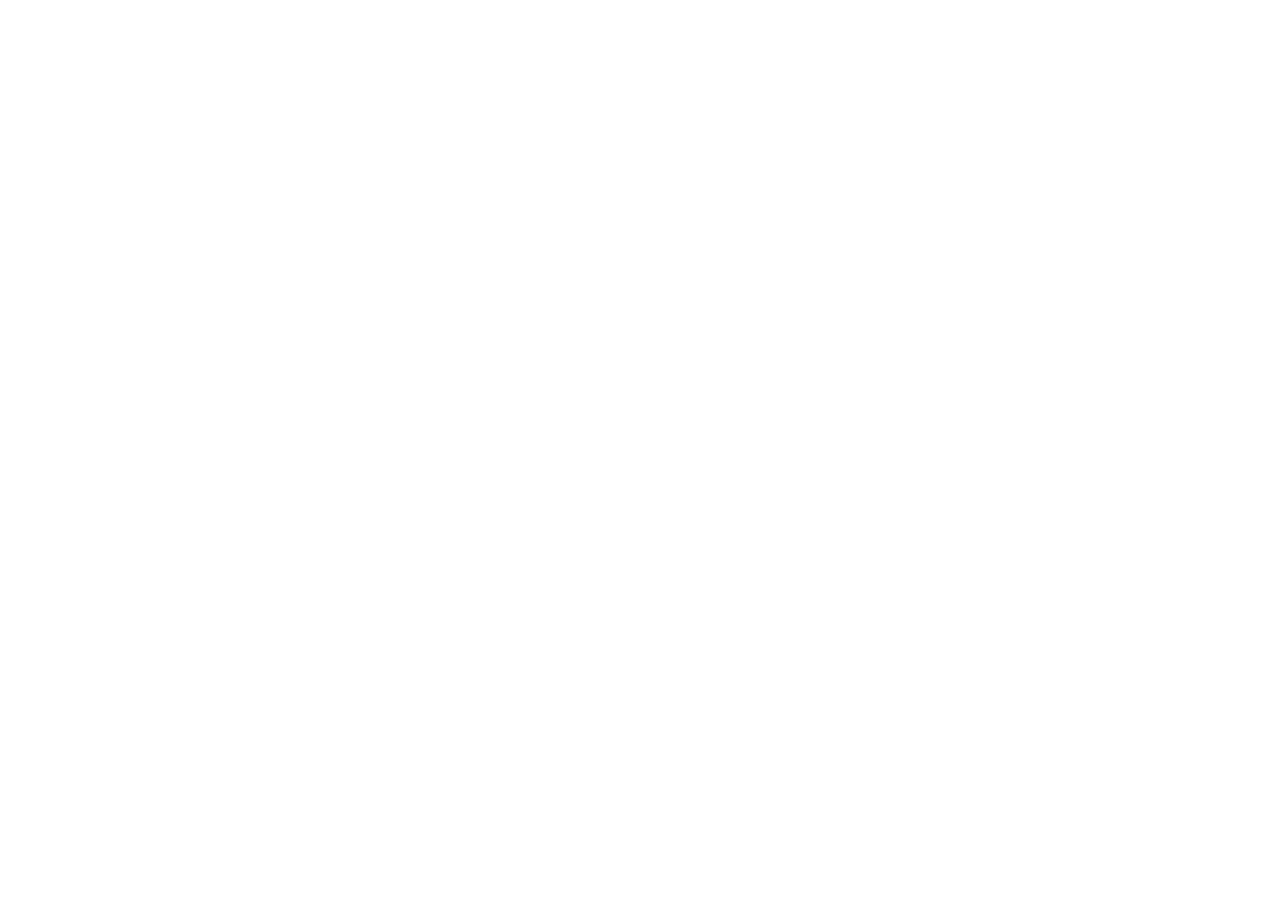
==== index.html @ 01584373 "Add scss modules Add scss modules, with some fonts and initial variables" ====
<!DOCTYPE html>
<html lang="en">
<head>
    <meta charset="UTF-8">
    <meta name="viewport" content="width=device-width, initial-scale=1.0">
    <link href="css/grid.css" rel="stylesheet">
    <link href="css/main.css" rel="stylesheet">
    <link rel="preconnect" href="https://fonts.googleapis.com">
    <link rel="preconnect" href="https://fonts.gstatic.com" crossorigin>
    <link href="https://fonts.googleapis.com/css2?family=Poppins&display=swap" rel="stylesheet">
    <title>Isaac Bilyea</title>
</head>
<body>
    
</body>
</html>
---- css/grid.css ----
/* ---Mobile Library Grid Styles--- */
  
.full-width-grid-con {
    display: grid; 
    grid-template-columns: 1fr minmax(0, 1fr);  
}
 
.grid-con { 
    display: grid;
    grid-template-columns: repeat(4, minmax(0, 1fr));
    grid-column-gap: 8px;
    margin: 0 auto;
    padding-left: 8px;
    padding-right: 8px;
}
 
.col-span-1	{grid-column: span 1 / span 1;}
.col-span-2	{grid-column: span 2 / span 2;}
.col-span-3	{grid-column: span 3 / span 3;}
.col-span-4	{grid-column: span 4 / span 4;}
.col-span-full {grid-column: 1 / -1;}
 
.col-start-1 {grid-column-start: 1;}
.col-start-2 {grid-column-start: 2;}
.col-start-3 {grid-column-start: 3;}
.col-start-4 {grid-column-start: 4;}
 
.col-end-1 {grid-column-end: 1;}
.col-end-2 {grid-column-end: 2;}
.col-end-3 {grid-column-end: 3;}
.col-end-4 {grid-column-end: 4;}
.col-end-5 {grid-column-end: 5;}
 
/* ---Tablet Library Grid Styles--- */
 
@media screen and (min-width: 768px) {
 
    .grid-con { 
       display: grid; 
       grid-template-columns: repeat(12, minmax(0, 1fr));
       grid-column-gap: 20px;
       padding-left: 16px;
       padding-right: 16px;
    }
 
    .m-col-span-1	{grid-column: span 1 / span 1;}
    .m-col-span-2	{grid-column: span 2 / span 2;}
    .m-col-span-3	{grid-column: span 3 / span 3;}
    .m-col-span-4	{grid-column: span 4 / span 4;}
    .m-col-span-5	{grid-column: span 5 / span 5;}
    .m-col-span-6	{grid-column: span 6 / span 6;}
    .m-col-span-7	{grid-column: span 7 / span 7;}
    .m-col-span-8	{grid-column: span 8 / span 8;}
    .m-col-span-9	{grid-column: span 9 / span 9;}
    .m-col-span-10 {grid-column: span 10 / span 10;}
    .m-col-span-11 {grid-column: span 11 / span 11;}
    .m-col-span-12 {grid-column: span 12 / span 12;}
    .m-col-span-full {grid-column: 1 / -1;}
 
    .m-col-start-1	{grid-column-start: 1;}
    .m-col-start-2	{grid-column-start: 2;}
    .m-col-start-3	{grid-column-start: 3;}
    .m-col-start-4	{grid-column-start: 4;}
    .m-col-start-5	{grid-column-start: 5;}
    .m-col-start-6	{grid-column-start: 6;}
    .m-col-start-7	{grid-column-start: 7;}
    .m-col-start-8	{grid-column-start: 8;}
    .m-col-start-9	{grid-column-start: 9;}
    .m-col-start-10 {grid-column-start: 10;}
    .m-col-start-11 {grid-column-start: 11;}
    .m-col-start-12 {grid-column-start: 12;}
 
    .m-col-end-1	{grid-column-end: 1;}
    .m-col-end-2	{grid-column-end: 2;}
    .m-col-end-3	{grid-column-end: 3;}
    .m-col-end-4	{grid-column-end: 4;}
    .m-col-end-5	{grid-column-end: 5;}
    .m-col-end-6	{grid-column-end: 6;}
    .m-col-end-7	{grid-column-end: 7;}
    .m-col-end-8	{grid-column-end: 8;}
    .m-col-end-9	{grid-column-end: 9;}
    .m-col-end-10	{grid-column-end: 10;}
    .m-col-end-11	{grid-column-end: 11;}
    .m-col-end-12	{grid-column-end: 12;}
    .m-col-end-13	{grid-column-end: 13;}
    
 }
 
 /* ---Desktop Library Grid Styles--- */
 
 @media screen and (min-width: 1200px) { 
 
    .grid-con { 
       display: grid; 
       grid-template-columns: repeat(12, minmax(0, 1fr));
       grid-column-gap: 16px;
       padding-left: 16px;
       padding-right: 16px;
    }
 
    .l-col-span-1	{grid-column: span 1 / span 1;}
    .l-col-span-2	{grid-column: span 2 / span 2;}
    .l-col-span-3	{grid-column: span 3 / span 3;}
    .l-col-span-4	{grid-column: span 4 / span 4;}
    .l-col-span-5	{grid-column: span 5 / span 5;}
    .l-col-span-6	{grid-column: span 6 / span 6;}
    .l-col-span-7	{grid-column: span 7 / span 7;}
    .l-col-span-8	{grid-column: span 8 / span 8;}
    .l-col-span-9	{grid-column: span 9 / span 9;}
    .l-col-span-10 {grid-column: span 10 / span 10;}
    .l-col-span-11 {grid-column: span 11 / span 11;}
    .l-col-span-12 {grid-column: span 12 / span 12;}
    .l-col-span-full {grid-column: 1 / -1;}
 
    .l-col-start-1	{grid-column-start: 1;}
    .l-col-start-2	{grid-column-start: 2;}
    .l-col-start-3	{grid-column-start: 3;}
    .l-col-start-4	{grid-column-start: 4;}
    .l-col-start-5	{grid-column-start: 5;}
    .l-col-start-6	{grid-column-start: 6;}
    .l-col-start-7	{grid-column-start: 7;}
    .l-col-start-8	{grid-column-start: 8;}
    .l-col-start-9	{grid-column-start: 9;}
    .l-col-start-10 {grid-column-start: 10;}
    .l-col-start-11 {grid-column-start: 11;}
    .l-col-start-12 {grid-column-start: 12;}
 
 
    .l-col-end-1	{grid-column-end: 1;}
    .l-col-end-2	{grid-column-end: 2;}
    .l-col-end-3	{grid-column-end: 3;}
    .l-col-end-4	{grid-column-end: 4;}
    .l-col-end-5	{grid-column-end: 5;}
    .l-col-end-6	{grid-column-end: 6;}
    .l-col-end-7	{grid-column-end: 7;}
    .l-col-end-8	{grid-column-end: 8;}
    .l-col-end-9	{grid-column-end: 9;}
    .l-col-end-10	{grid-column-end: 10;}
    .l-col-end-11	{grid-column-end: 11;}
    .l-col-end-12	{grid-column-end: 12;}
    .l-col-end-13	{grid-column-end: 13;}
 
}
---- css/main.css ----
@font-face{font-family:"Recoleta";src:url("../fonts/Recoleta-Regular.otf") format("opentype"),url("../fonts/Recoleta-Regular.woff2") format("woff2"),url("../fonts/Recoleta-Regular.woff") format("woff");font-weight:400;font-style:normal}@font-face{font-family:"Recoleta";src:url("../fonts/Recoleta-Medium.otf") format("opentype"),url("../fonts/Recoleta-Medium.woff2") format("woff2"),url("../fonts/Recoleta-Medium.woff") format("woff");font-weight:500;font-style:normal}body{font-family:"Recoleta",Georgia,serif}h1,h2{font-family:"Recoleta",Georgia,serif}/*# sourceMappingURL=main.css.map */
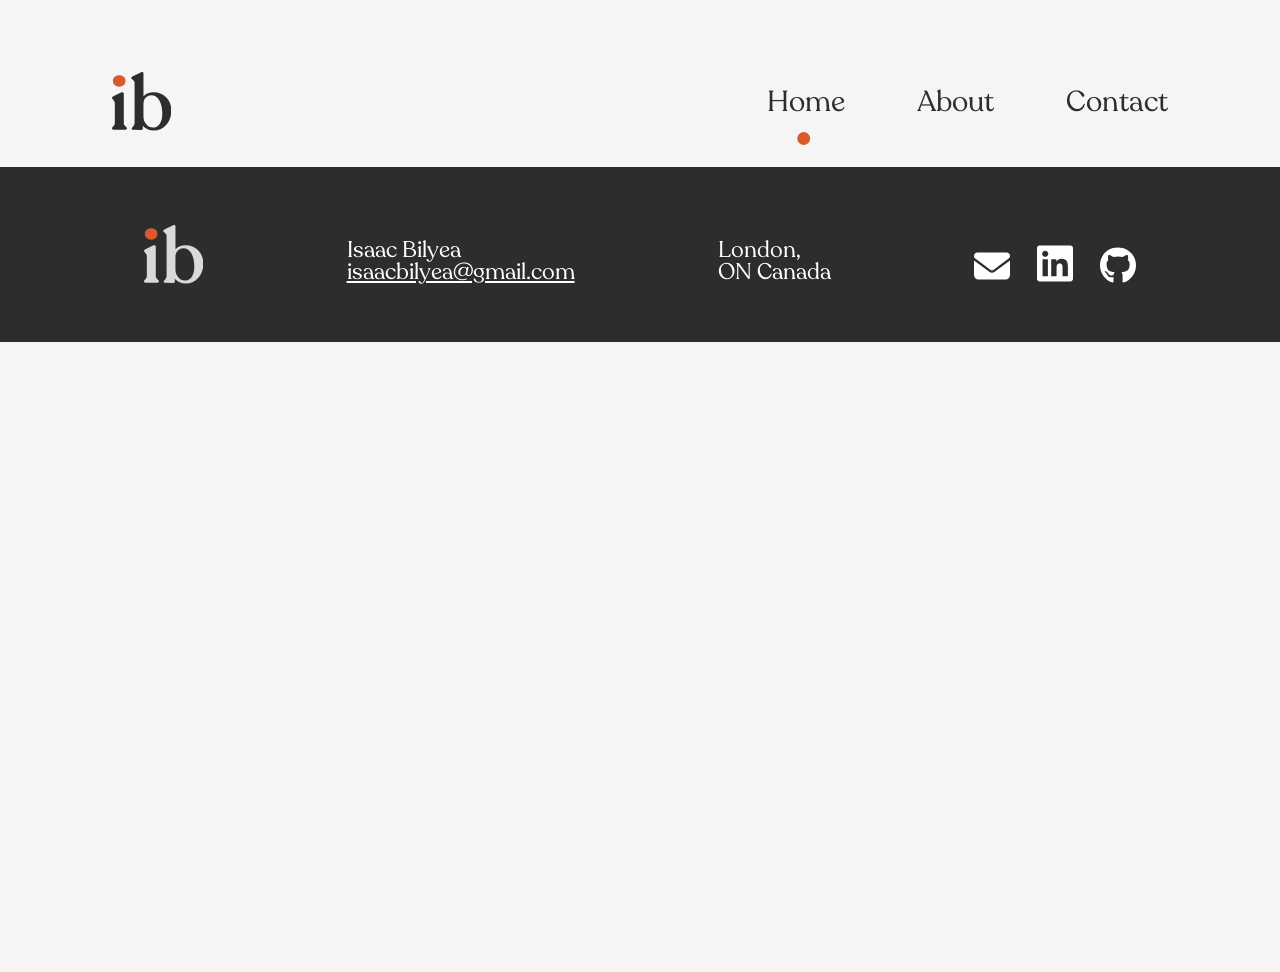
==== commit cdfde85e: "Update header and footer Update header and footer" ====
--- a/index.html
+++ b/index.html
@@ -8,9 +8,86 @@
     <link rel="preconnect" href="https://fonts.googleapis.com">
     <link rel="preconnect" href="https://fonts.gstatic.com" crossorigin>
     <link href="https://fonts.googleapis.com/css2?family=Poppins&display=swap" rel="stylesheet">
-    <title>Isaac Bilyea</title>
+    <link rel="icon" href="images/favicon-light.ico" media="(prefers-color-scheme: light)" />
+    <link rel="icon" href="images/favicon-dark.ico" media="(prefers-color-scheme: dark)" />
+    <title>Home | Isaac Bilyea</title>
 </head>
 <body>
+  <!--Header-->
+    <header id="main-header">
+        <svg class="logo" xmlns="http://www.w3.org/2000/svg" viewBox="0 0 65.61 64.69">
+            <defs>
+              <style>
+                .logo-letter {
+                  fill: #2d2d2d;
+                }
+          
+                .logo-dot {
+                  fill: #da5a2e;
+                }
+              </style>
+            </defs>
+            <g class="logo-elements" data-name="logo-shapes">
+              <path class="logo-letter" d="M1.78,63.84c-1.18,0-1.78-.42-1.78-1.27v-.34c0-.51.52-1.24,1.57-2.2,1.04-.96,1.56-2.06,1.56-3.3v-22.18c0-1.3-.52-2.51-1.56-3.64-1.05-1.13-1.57-1.86-1.57-2.2v-.25c0-.45.51-.96,1.52-1.52l8.47-4.23c.96-.39,1.71-.44,2.25-.13.53.31.8.83.8,1.57v32.59c0,1.24.58,2.34,1.74,3.3,1.16.96,1.74,1.69,1.74,2.2v.34c0,.85-.62,1.27-1.86,1.27H1.78Z"/>
+              <path class="logo-dot" d="M8.04,16.18c-2.09,0-3.78-.59-5.08-1.78s-1.95-2.71-1.95-4.57.65-3.39,1.95-4.57,2.99-1.78,5.08-1.78,3.68.59,4.95,1.78,1.91,2.71,1.91,4.57-.64,3.39-1.91,4.57-2.92,1.78-4.95,1.78Z"/>
+              <path class="logo-letter" d="M45.97,22.36c5.36,0,9.98,1.88,13.84,5.63,3.86,3.75,5.8,8.71,5.8,14.86s-1.91,11.54-5.72,15.66-8.42,6.18-13.84,6.18c-4.97,0-8.97-1.78-12.02-5.34l.09,3.05c0,1.07-.56,1.61-1.69,1.61l-9.14-.17c-1.02,0-1.52-.39-1.52-1.18v-.25c0-.45.53-1.2,1.61-2.24s1.61-2.19,1.61-3.43V12.28c0-1.02-.3-1.87-.89-2.58s-1.21-1.28-1.83-1.74-.93-.93-.93-1.44v-.25c0-.62.56-1.18,1.69-1.69L31.75.43c.9-.45,1.63-.55,2.2-.3.56.25.85.83.85,1.73v24.97c2.71-2.99,6.43-4.48,11.17-4.48ZM44.86,61.47c3.39,0,6.03-1.35,7.92-4.06,1.89-2.71,2.84-6.52,2.84-11.43,0-6.09-1.12-11.02-3.35-14.77-2.23-3.75-5.15-5.63-8.76-5.63-2.37,0-4.42.92-6.14,2.75-1.72,1.84-2.58,4.11-2.58,6.82v14.31c0,3.1,1.03,5.88,3.09,8.34,2.05,2.46,4.38,3.68,6.98,3.68Z"/>
+            </g>
+        </svg>
+
+        <div id="hamburger-menu">
+            <div id="line1"></div>
+            <div id="line2"></div>
+            <div id="line3"></div>
+        </div>
+        
+        <nav id="main-nav">
+            <ul>
+                <li class="active"><a href="index.html">Home</a></li>
+                <li><a href="about.html">About</a></li>
+                <li><a href="contact.html">Contact</a></li>
+                <div id="menu-dot"></div>
+            </ul>
+        </nav>
+    </header>
+
+  <!--Footer-->
+  <footer>
+    <div id="footer-con">
+      <svg class="logo" xmlns="http://www.w3.org/2000/svg" viewBox="0 0 65.61 64.69">
+          <defs>
+            <style>
+              .logo-letter {
+                fill: #2d2d2d;
+              }
+        
+              .logo-dot {
+                fill: #da5a2e;
+              }
+            </style>
+          </defs>
+          <g class="logo-elements" data-name="logo-shapes">
+            <path class="logo-letter" d="M1.78,63.84c-1.18,0-1.78-.42-1.78-1.27v-.34c0-.51.52-1.24,1.57-2.2,1.04-.96,1.56-2.06,1.56-3.3v-22.18c0-1.3-.52-2.51-1.56-3.64-1.05-1.13-1.57-1.86-1.57-2.2v-.25c0-.45.51-.96,1.52-1.52l8.47-4.23c.96-.39,1.71-.44,2.25-.13.53.31.8.83.8,1.57v32.59c0,1.24.58,2.34,1.74,3.3,1.16.96,1.74,1.69,1.74,2.2v.34c0,.85-.62,1.27-1.86,1.27H1.78Z"/>
+            <path class="logo-dot" d="M8.04,16.18c-2.09,0-3.78-.59-5.08-1.78s-1.95-2.71-1.95-4.57.65-3.39,1.95-4.57,2.99-1.78,5.08-1.78,3.68.59,4.95,1.78,1.91,2.71,1.91,4.57-.64,3.39-1.91,4.57-2.92,1.78-4.95,1.78Z"/>
+            <path class="logo-letter" d="M45.97,22.36c5.36,0,9.98,1.88,13.84,5.63,3.86,3.75,5.8,8.71,5.8,14.86s-1.91,11.54-5.72,15.66-8.42,6.18-13.84,6.18c-4.97,0-8.97-1.78-12.02-5.34l.09,3.05c0,1.07-.56,1.61-1.69,1.61l-9.14-.17c-1.02,0-1.52-.39-1.52-1.18v-.25c0-.45.53-1.2,1.61-2.24s1.61-2.19,1.61-3.43V12.28c0-1.02-.3-1.87-.89-2.58s-1.21-1.28-1.83-1.74-.93-.93-.93-1.44v-.25c0-.62.56-1.18,1.69-1.69L31.75.43c.9-.45,1.63-.55,2.2-.3.56.25.85.83.85,1.73v24.97c2.71-2.99,6.43-4.48,11.17-4.48ZM44.86,61.47c3.39,0,6.03-1.35,7.92-4.06,1.89-2.71,2.84-6.52,2.84-11.43,0-6.09-1.12-11.02-3.35-14.77-2.23-3.75-5.15-5.63-8.76-5.63-2.37,0-4.42.92-6.14,2.75-1.72,1.84-2.58,4.11-2.58,6.82v14.31c0,3.1,1.03,5.88,3.09,8.34,2.05,2.46,4.38,3.68,6.98,3.68Z"/>
+          </g>
+      </svg>
+          <p id="footer-info">Isaac Bilyea<br><a href="mailto:isaacbilyea@gmail.com">isaacbilyea@gmail.com</a></p>
+          <p>London,<br class="desktop-break"> ON Canada</p>
+      <div id="sm-links">
+          <a href="mailto:isaacbilyea@gmail.com">
+              <img src="images/email.svg" alt="email icon">
+          </a>
+          <a href="https://www.linkedin.com/in/isaac-bilyea-1751b315b/">
+              <img src="images/linkedin.svg" alt="linkedin icon">
+          </a>
+          <a href="https://github.com/isaacbilyea">
+              <img src="images/github.svg" alt="github icon">
+          </a>
+      </div>
+    </div>
+  </footer>
+
+    <script src="js/main.js"></script>
     
 </body>
 </html>
--- a/css/grid.css
+++ b/css/grid.css
@@ -8,10 +8,11 @@
 .grid-con { 
     display: grid;
     grid-template-columns: repeat(4, minmax(0, 1fr));
-    grid-column-gap: 8px;
+    grid-column-gap: 20px;
     margin: 0 auto;
-    padding-left: 8px;
-    padding-right: 8px;
+    padding-left: 40px;
+    padding-right: 40px;
+    max-width: 1200px;
 }
  
 .col-span-1	{grid-column: span 1 / span 1;}
@@ -93,9 +94,9 @@
     .grid-con { 
        display: grid; 
        grid-template-columns: repeat(12, minmax(0, 1fr));
-       grid-column-gap: 16px;
-       padding-left: 16px;
-       padding-right: 16px;
+       grid-column-gap: 40px;
+       padding-left: 60px;
+       padding-right: 60px;
     }
  
     .l-col-span-1	{grid-column: span 1 / span 1;}
--- a/css/main.css
+++ b/css/main.css
@@ -1 +1 @@
-@font-face{font-family:"Recoleta";src:url("../fonts/Recoleta-Regular.otf") format("opentype"),url("../fonts/Recoleta-Regular.woff2") format("woff2"),url("../fonts/Recoleta-Regular.woff") format("woff");font-weight:400;font-style:normal}@font-face{font-family:"Recoleta";src:url("../fonts/Recoleta-Medium.otf") format("opentype"),url("../fonts/Recoleta-Medium.woff2") format("woff2"),url("../fonts/Recoleta-Medium.woff") format("woff");font-weight:500;font-style:normal}body{font-family:"Recoleta",Georgia,serif}h1,h2{font-family:"Recoleta",Georgia,serif}/*# sourceMappingURL=main.css.map */+@font-face{font-family:"Recoleta";src:url("../fonts/Recoleta-Regular.otf") format("opentype"),url("../fonts/Recoleta-Regular.woff2") format("woff2"),url("../fonts/Recoleta-Regular.woff") format("woff");font-weight:400;font-style:normal}@font-face{font-family:"Recoleta";src:url("../fonts/Recoleta-Medium.otf") format("opentype"),url("../fonts/Recoleta-Medium.woff2") format("woff2"),url("../fonts/Recoleta-Medium.woff") format("woff");font-weight:500;font-style:normal}body{font-family:"Recoleta",Georgia,serif}h1,h2{font-family:"Recoleta",Georgia,serif}.hidden{display:none}img,embed,object,video,picture{max-width:100%}html,body{height:100%;min-height:100vh;margin:0;font-size:14px;font-weight:400;box-sizing:border-box;background-color:#f5f5f5;scroll-behavior:smooth;line-height:1.5}*,*::before,*::after{box-sizing:inherit}.mobile-break{display:block}@media screen and (min-width: 768px){html,body{font-size:16px}.mobile-break{display:none}}@media screen and (min-width: 1200px){html,body{font-size:18px}.desktop-break{display:block}}#main-header{margin:4rem auto 1rem auto;padding:0 4rem;max-width:1200px}#main-header .logo{height:3.25rem}#main-header #hamburger-menu{cursor:pointer;width:1.75rem;height:1.5rem;position:absolute;top:5rem;right:4rem;z-index:3}#main-header #hamburger-menu div{width:100%;height:.25rem;background-color:#2d2d2d;position:absolute;transition:.3s ease;border-radius:1rem}#main-header #hamburger-menu #line1{margin:0;left:25%}#main-header #hamburger-menu #line2{width:2.5rem;margin-top:.625rem;transform-origin:center;transform:scaleX(1)}#main-header #hamburger-menu #line3{margin-top:1.25rem;left:25%}#main-header #hamburger-menu.activate #line1{transform:rotate(45deg) translate(0.4375rem, 0.4375rem);width:2.5rem;left:0}#main-header #hamburger-menu.activate #line2{transform:scaleX(0);opacity:0;transition:.2s ease-in-out}#main-header #hamburger-menu.activate #line3{transform:rotate(-45deg) translate(0.4375rem, -0.4375rem);width:2.5rem;left:0}#main-header #main-nav{display:none}#main-header #main-nav .show{display:block}@media screen and (min-width: 768px){#main-header{margin-bottom:1.5rem}}@media screen and (min-width: 1200px){#hamburger-menu{display:none}#main-header{display:flex;flex-direction:row;justify-content:space-between;align-items:center;margin-bottom:2rem}#main-header #main-nav{display:block;position:relative}#main-header #main-nav ul{display:flex;list-style:none;padding:0;margin:0}#main-header #main-nav li{margin-left:4rem}#main-header #main-nav a{text-decoration:none;font-size:1.6rem;color:#2d2d2d;display:block}#main-header #main-nav #menu-dot{position:absolute;bottom:-1.25rem;width:.75rem;height:.75rem;background-color:#da5a2e;border-radius:50%;transition:left .3s ease;left:calc(16.66% + 1.66rem);transform:translateX(-50%)}#main-header #main-nav ul li.active~#menu-dot{left:calc(16.66% + 1.66rem)}#main-header #main-nav ul li:nth-child(2).active~#menu-dot{left:calc(50% + 1.66rem)}#main-header #main-nav ul li:nth-child(3).active~#menu-dot{left:calc(83.33% + 1.66rem)}#main-header #main-nav ul li:nth-child(1):hover~#menu-dot{left:calc(16.66% + 1.66rem)}#main-header #main-nav ul li:nth-child(2):hover~#menu-dot{left:calc(50% + 1.66rem)}#main-header #main-nav ul li:nth-child(3):hover~#menu-dot{left:calc(83.33% + 1.66rem)}}footer{text-align:center;background-color:#2d2d2d;background-size:100vw;color:#fff;padding:3.25rem 4rem;font-size:1.25rem}footer #footer-con{max-width:1200px;margin:0 auto;padding:0 4rem}footer #footer-con .logo{height:3.25rem}footer #footer-con .logo-letter{fill:#d9d9d9}footer #footer-con p{margin:0;margin-top:2rem;line-height:1.5}footer #footer-con a{color:#fff}footer #footer-con #sm-links{display:flex;justify-content:center;align-items:center;gap:1.5rem;margin-top:2rem}footer #footer-con #sm-links img{width:2rem}@media screen and (min-width: 1200px){footer #footer-con{display:flex;align-items:flex-end;justify-content:space-between;text-align:left}footer #footer-con p,footer #footer-con a{line-height:1;margin-top:0}footer #footer-con #sm-links{align-items:flex-end;margin-top:0;margin-bottom:-0.3rem}}#about-me #about-me-image{width:80%;margin:0 auto;height:100%;mask-image:url("../../images/about-mask.svg");-webkit-mask-image:url("../../images/about-mask.svg");mask-size:contain;-webkit-mask-size:contain;mask-repeat:no-repeat;-webkit-mask-repeat:no-repeat;mask-position:center;-webkit-mask-position:center;overflow:hidden}#about-me #about-me-image img{width:100%;height:100%;-o-object-fit:cover;object-fit:cover}#about-me #about-me-text{padding:0 .5rem;margin-top:-1rem}#about-me #about-me-text h2{font-size:1.75rem;font-weight:500;margin:0}#about-me #about-me-contact{font-size:1.65rem;text-align:center;margin-bottom:3rem}#about-me #about-me-contact a{color:inherit}@media screen and (min-width: 768px){#about-me #about-me-text{width:85%;font-size:.9rem;margin-top:1.5rem}#about-me #about-me-contact{font-size:1.5rem}}@media screen and (min-width: 1200px){#about-me #about-me-text{width:95%;font-size:1.15rem;margin-top:3.5rem}#about-me #about-me-text h2{font-size:2rem}#about-me #about-me-contact{font-size:1.75rem;margin-bottom:5rem}}#contact-form{margin-top:4rem}#contact-form #form-text h2,#contact-form #form-text h3,#contact-form #form-text h4{margin:.75rem 0}#contact-form #form-text h2{font-size:1.5rem;font-weight:500}#contact-form #form-text h3{font-size:1.15rem;font-weight:400}#contact-form #form-text h4{font-weight:400}#contact-form #form-input{margin-top:1rem}#contact-form #form-input input[type=text],#contact-form #form-input textarea{display:flex;flex-direction:column;width:100%;font-size:.75rem;margin-bottom:.5rem;padding:.5rem 0rem .6rem .5rem;border:1px solid #2d2d2d;font-family:"Recoleta",Georgia,serif;color:#2d2d2d;max-width:100%;background-color:rgba(0,0,0,0)}#contact-form #form-input textarea{height:5rem;padding:.35rem 0rem 0rem .5rem}#contact-form #form-input input[type=submit]{background-color:#2d2d2d;color:#fff;border-color:#2d2d2d;font-family:"Recoleta",Georgia,serif;padding:.4rem 1.5rem;border:none;font-size:.75rem;margin-bottom:5rem}#contact-form #form-input input:focus,#contact-form #form-input textarea:focus{outline:none}#contact-form #form-input #name-input{display:flex;justify-content:space-between}#contact-form #form-input #name-input input{width:49%}/*# sourceMappingURL=main.css.map */
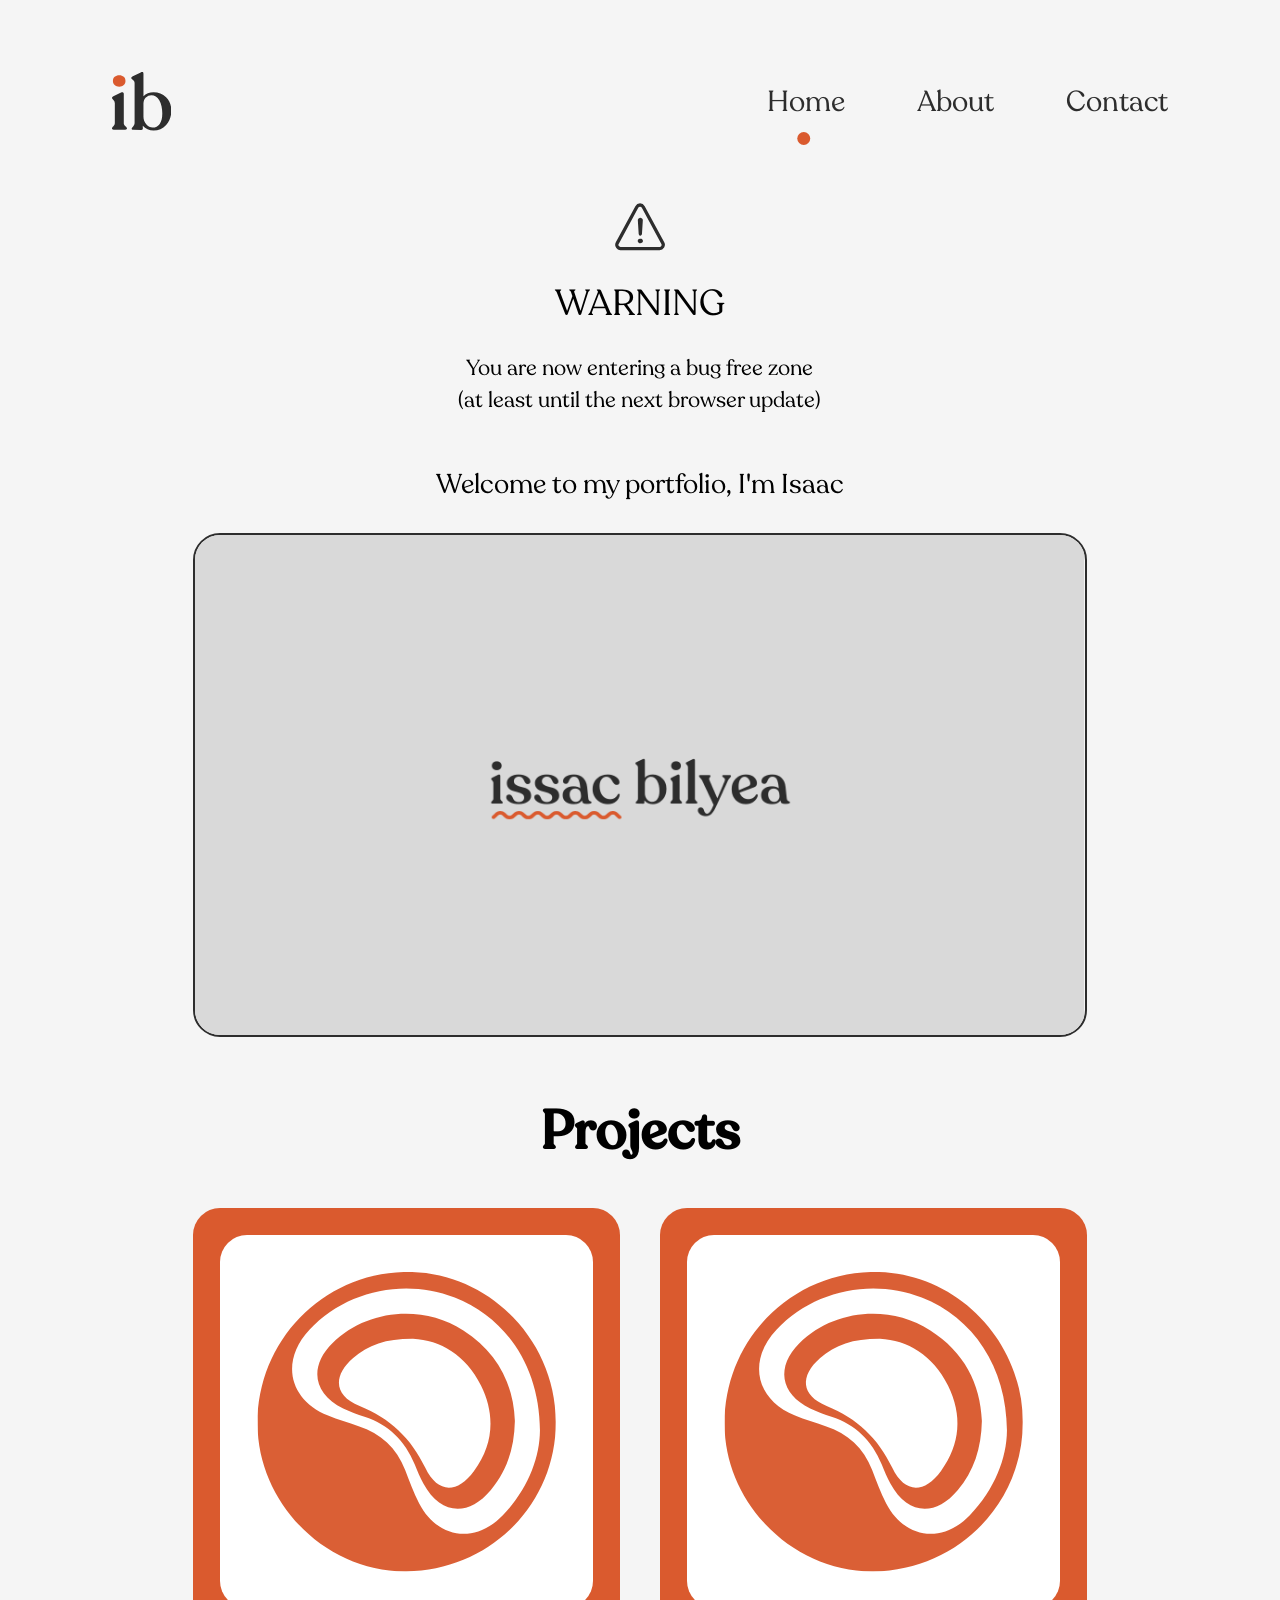
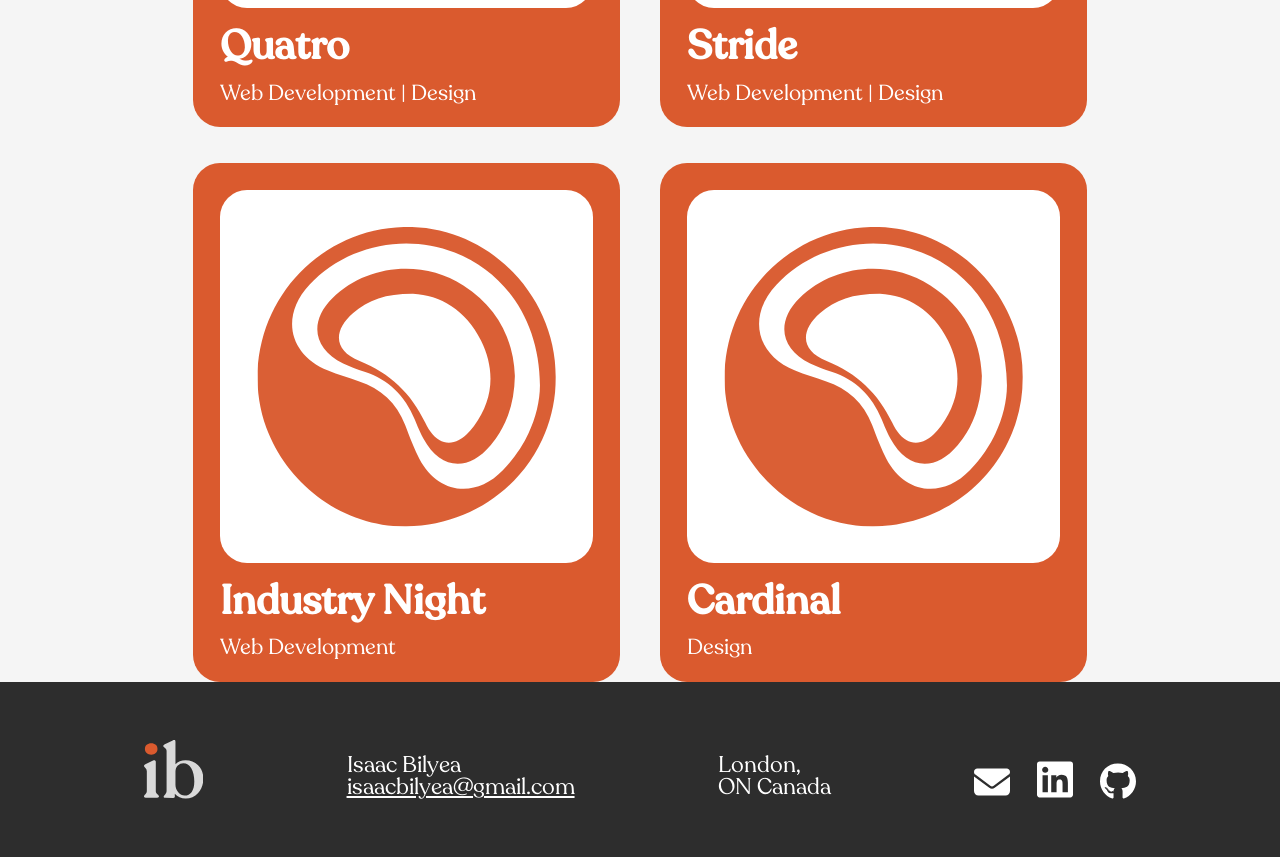
==== commit 96fdb39f: "Add home page styling Add home page styling" ====
--- a/index.html
+++ b/index.html
@@ -50,6 +50,48 @@
         </nav>
     </header>
 
+  <!--Intro-->
+  <section id="intro-con" class="grid-con">
+
+  <div id="warning-intro" class="col-span-full">
+    <img src="images/warning.svg" alt="warning symbol">
+    <p>WARNING</p>
+    <p>You are now entering a bug free zone<br>(at least until the next browser update) </p>
+  </div>
+  <p id="welcome" class="col-span-full">Welcome to my portfolio, I'm Isaac</p>
+  <video class="player col-span-full m-col-start-2 m-col-end-12" preload="metadata" poster="images/video-poster.png"></video>
+
+  </section>
+
+  <section id="projects-con" class="grid-con">
+
+    <h2 class="col-span-full">Projects</h2>
+
+    <div class="project-card col-span-full m-col-start-2 m-col-end-7">
+      <img src="images/quatro.svg" alt="">
+      <h3>Quatro</h3>
+      <p>Web Development | Design</p>
+    </div>
+
+    <div class="project-card col-span-full m-col-start-7 m-col-end-12">
+      <img src="images/quatro.svg" alt="">
+      <h3>Stride</h3>
+      <p>Web Development | Design</p>
+    </div>
+
+    <div class="project-card col-span-full m-col-start-2 m-col-end-7">
+      <img src="images/quatro.svg" alt="">
+      <h3>Industry Night</h3>
+      <p>Web Development</p>
+    </div>
+
+    <div class="project-card col-span-full m-col-start-7 m-col-end-12">
+      <img src="images/quatro.svg" alt="">
+      <h3>Cardinal</h3>
+      <p>Design</p>
+    </div>
+
+  </section>
   <!--Footer-->
   <footer>
     <div id="footer-con">
--- a/css/main.css
+++ b/css/main.css
@@ -1 +1 @@
-@font-face{font-family:"Recoleta";src:url("../fonts/Recoleta-Regular.otf") format("opentype"),url("../fonts/Recoleta-Regular.woff2") format("woff2"),url("../fonts/Recoleta-Regular.woff") format("woff");font-weight:400;font-style:normal}@font-face{font-family:"Recoleta";src:url("../fonts/Recoleta-Medium.otf") format("opentype"),url("../fonts/Recoleta-Medium.woff2") format("woff2"),url("../fonts/Recoleta-Medium.woff") format("woff");font-weight:500;font-style:normal}body{font-family:"Recoleta",Georgia,serif}h1,h2{font-family:"Recoleta",Georgia,serif}.hidden{display:none}img,embed,object,video,picture{max-width:100%}html,body{height:100%;min-height:100vh;margin:0;font-size:14px;font-weight:400;box-sizing:border-box;background-color:#f5f5f5;scroll-behavior:smooth;line-height:1.5}*,*::before,*::after{box-sizing:inherit}.mobile-break{display:block}@media screen and (min-width: 768px){html,body{font-size:16px}.mobile-break{display:none}}@media screen and (min-width: 1200px){html,body{font-size:18px}.desktop-break{display:block}}#main-header{margin:4rem auto 1rem auto;padding:0 4rem;max-width:1200px}#main-header .logo{height:3.25rem}#main-header #hamburger-menu{cursor:pointer;width:1.75rem;height:1.5rem;position:absolute;top:5rem;right:4rem;z-index:3}#main-header #hamburger-menu div{width:100%;height:.25rem;background-color:#2d2d2d;position:absolute;transition:.3s ease;border-radius:1rem}#main-header #hamburger-menu #line1{margin:0;left:25%}#main-header #hamburger-menu #line2{width:2.5rem;margin-top:.625rem;transform-origin:center;transform:scaleX(1)}#main-header #hamburger-menu #line3{margin-top:1.25rem;left:25%}#main-header #hamburger-menu.activate #line1{transform:rotate(45deg) translate(0.4375rem, 0.4375rem);width:2.5rem;left:0}#main-header #hamburger-menu.activate #line2{transform:scaleX(0);opacity:0;transition:.2s ease-in-out}#main-header #hamburger-menu.activate #line3{transform:rotate(-45deg) translate(0.4375rem, -0.4375rem);width:2.5rem;left:0}#main-header #main-nav{display:none}#main-header #main-nav .show{display:block}@media screen and (min-width: 768px){#main-header{margin-bottom:1.5rem}}@media screen and (min-width: 1200px){#hamburger-menu{display:none}#main-header{display:flex;flex-direction:row;justify-content:space-between;align-items:center;margin-bottom:2rem}#main-header #main-nav{display:block;position:relative}#main-header #main-nav ul{display:flex;list-style:none;padding:0;margin:0}#main-header #main-nav li{margin-left:4rem}#main-header #main-nav a{text-decoration:none;font-size:1.6rem;color:#2d2d2d;display:block}#main-header #main-nav #menu-dot{position:absolute;bottom:-1.25rem;width:.75rem;height:.75rem;background-color:#da5a2e;border-radius:50%;transition:left .3s ease;left:calc(16.66% + 1.66rem);transform:translateX(-50%)}#main-header #main-nav ul li.active~#menu-dot{left:calc(16.66% + 1.66rem)}#main-header #main-nav ul li:nth-child(2).active~#menu-dot{left:calc(50% + 1.66rem)}#main-header #main-nav ul li:nth-child(3).active~#menu-dot{left:calc(83.33% + 1.66rem)}#main-header #main-nav ul li:nth-child(1):hover~#menu-dot{left:calc(16.66% + 1.66rem)}#main-header #main-nav ul li:nth-child(2):hover~#menu-dot{left:calc(50% + 1.66rem)}#main-header #main-nav ul li:nth-child(3):hover~#menu-dot{left:calc(83.33% + 1.66rem)}}footer{text-align:center;background-color:#2d2d2d;background-size:100vw;color:#fff;padding:3.25rem 4rem;font-size:1.25rem}footer #footer-con{max-width:1200px;margin:0 auto;padding:0 4rem}footer #footer-con .logo{height:3.25rem}footer #footer-con .logo-letter{fill:#d9d9d9}footer #footer-con p{margin:0;margin-top:2rem;line-height:1.5}footer #footer-con a{color:#fff}footer #footer-con #sm-links{display:flex;justify-content:center;align-items:center;gap:1.5rem;margin-top:2rem}footer #footer-con #sm-links img{width:2rem}@media screen and (min-width: 1200px){footer #footer-con{display:flex;align-items:flex-end;justify-content:space-between;text-align:left}footer #footer-con p,footer #footer-con a{line-height:1;margin-top:0}footer #footer-con #sm-links{align-items:flex-end;margin-top:0;margin-bottom:-0.3rem}}#about-me #about-me-image{width:80%;margin:0 auto;height:100%;mask-image:url("../../images/about-mask.svg");-webkit-mask-image:url("../../images/about-mask.svg");mask-size:contain;-webkit-mask-size:contain;mask-repeat:no-repeat;-webkit-mask-repeat:no-repeat;mask-position:center;-webkit-mask-position:center;overflow:hidden}#about-me #about-me-image img{width:100%;height:100%;-o-object-fit:cover;object-fit:cover}#about-me #about-me-text{padding:0 .5rem;margin-top:-1rem}#about-me #about-me-text h2{font-size:1.75rem;font-weight:500;margin:0}#about-me #about-me-contact{font-size:1.65rem;text-align:center;margin-bottom:3rem}#about-me #about-me-contact a{color:inherit}@media screen and (min-width: 768px){#about-me #about-me-text{width:85%;font-size:.9rem;margin-top:1.5rem}#about-me #about-me-contact{font-size:1.5rem}}@media screen and (min-width: 1200px){#about-me #about-me-text{width:95%;font-size:1.15rem;margin-top:3.5rem}#about-me #about-me-text h2{font-size:2rem}#about-me #about-me-contact{font-size:1.75rem;margin-bottom:5rem}}#contact-form{margin-top:4rem}#contact-form #form-text h2,#contact-form #form-text h3,#contact-form #form-text h4{margin:.75rem 0}#contact-form #form-text h2{font-size:1.5rem;font-weight:500}#contact-form #form-text h3{font-size:1.15rem;font-weight:400}#contact-form #form-text h4{font-weight:400}#contact-form #form-input{margin-top:1rem}#contact-form #form-input input[type=text],#contact-form #form-input textarea{display:flex;flex-direction:column;width:100%;font-size:.75rem;margin-bottom:.5rem;padding:.5rem 0rem .6rem .5rem;border:1px solid #2d2d2d;font-family:"Recoleta",Georgia,serif;color:#2d2d2d;max-width:100%;background-color:rgba(0,0,0,0)}#contact-form #form-input textarea{height:5rem;padding:.35rem 0rem 0rem .5rem}#contact-form #form-input input[type=submit]{background-color:#2d2d2d;color:#fff;border-color:#2d2d2d;font-family:"Recoleta",Georgia,serif;padding:.4rem 1.5rem;border:none;font-size:.75rem;margin-bottom:5rem}#contact-form #form-input input:focus,#contact-form #form-input textarea:focus{outline:none}#contact-form #form-input #name-input{display:flex;justify-content:space-between}#contact-form #form-input #name-input input{width:49%}/*# sourceMappingURL=main.css.map */+@font-face{font-family:"Recoleta";src:url("../fonts/Recoleta-Regular.otf") format("opentype"),url("../fonts/Recoleta-Regular.woff2") format("woff2"),url("../fonts/Recoleta-Regular.woff") format("woff");font-weight:400;font-style:normal}@font-face{font-family:"Recoleta";src:url("../fonts/Recoleta-Medium.otf") format("opentype"),url("../fonts/Recoleta-Medium.woff2") format("woff2"),url("../fonts/Recoleta-Medium.woff") format("woff");font-weight:500;font-style:normal}body{font-family:"Recoleta",Georgia,serif}h1,h2{font-family:"Recoleta",Georgia,serif}.hidden{display:none}img,embed,object,video,picture{max-width:100%}html,body{height:100%;min-height:100vh;margin:0;font-size:14px;font-weight:400;box-sizing:border-box;background-color:#f5f5f5;scroll-behavior:smooth;line-height:1.5}*,*::before,*::after{box-sizing:inherit}.mobile-break{display:block}@media screen and (min-width: 768px){html,body{font-size:16px}.mobile-break{display:none}}@media screen and (min-width: 1200px){html,body{font-size:18px}.desktop-break{display:block}}#main-header{margin:4rem auto 1rem auto;padding:0 4rem;max-width:1200px}#main-header .logo{height:3.25rem}#main-header #hamburger-menu{cursor:pointer;width:1.75rem;height:1.5rem;position:absolute;top:5rem;right:4rem;z-index:3}#main-header #hamburger-menu div{width:100%;height:.25rem;background-color:#2d2d2d;position:absolute;transition:.3s ease;border-radius:1rem}#main-header #hamburger-menu #line1{margin:0;left:25%}#main-header #hamburger-menu #line2{width:2.5rem;margin-top:.625rem;transform-origin:center;transform:scaleX(1)}#main-header #hamburger-menu #line3{margin-top:1.25rem;left:25%}#main-header #hamburger-menu.activate #line1{transform:rotate(45deg) translate(0.4375rem, 0.4375rem);width:2.5rem;left:0}#main-header #hamburger-menu.activate #line2{transform:scaleX(0);opacity:0;transition:.2s ease-in-out}#main-header #hamburger-menu.activate #line3{transform:rotate(-45deg) translate(0.4375rem, -0.4375rem);width:2.5rem;left:0}#main-header #main-nav{display:none}#main-header #main-nav .show{display:block}@media screen and (min-width: 768px){#main-header{margin-bottom:1.5rem}}@media screen and (min-width: 1200px){#hamburger-menu{display:none}#main-header{display:flex;flex-direction:row;justify-content:space-between;align-items:center;margin-bottom:2rem}#main-header #main-nav{display:block;position:relative}#main-header #main-nav ul{display:flex;list-style:none;padding:0;margin:0}#main-header #main-nav li{margin-left:4rem}#main-header #main-nav a{text-decoration:none;font-size:1.6rem;color:#2d2d2d;display:block}#main-header #main-nav #menu-dot{position:absolute;bottom:-1.25rem;width:.75rem;height:.75rem;background-color:#da5a2e;border-radius:50%;transition:left .3s ease;left:calc(16.66% + 1.66rem);transform:translateX(-50%)}#main-header #main-nav ul li.active~#menu-dot{left:calc(16.66% + 1.66rem)}#main-header #main-nav ul li:nth-child(2).active~#menu-dot{left:calc(50% + 1.66rem)}#main-header #main-nav ul li:nth-child(3).active~#menu-dot{left:calc(83.33% + 1.66rem)}#main-header #main-nav ul li:nth-child(1):hover~#menu-dot{left:calc(16.66% + 1.66rem)}#main-header #main-nav ul li:nth-child(2):hover~#menu-dot{left:calc(50% + 1.66rem)}#main-header #main-nav ul li:nth-child(3):hover~#menu-dot{left:calc(83.33% + 1.66rem)}}footer{text-align:center;background-color:#2d2d2d;background-size:100vw;color:#fff;padding:3.25rem 4rem;font-size:1.25rem}footer #footer-con{max-width:1200px;margin:0 auto;padding:0 4rem}footer #footer-con .logo{height:3.25rem}footer #footer-con .logo-letter{fill:#d9d9d9}footer #footer-con p{margin:0;margin-top:2rem;line-height:1.5}footer #footer-con a{color:#fff}footer #footer-con #sm-links{display:flex;justify-content:center;align-items:center;gap:1.5rem;margin-top:2rem}footer #footer-con #sm-links img{width:2rem}@media screen and (min-width: 1200px){footer #footer-con{display:flex;align-items:flex-end;justify-content:space-between;text-align:left}footer #footer-con p,footer #footer-con a{line-height:1;margin-top:0}footer #footer-con #sm-links{align-items:flex-end;margin-top:0;margin-bottom:-0.3rem}}#intro-con #warning-intro{text-align:center;margin-top:2rem}#intro-con #warning-intro :nth-child(2){font-size:2rem;margin:1rem 0}#intro-con #warning-intro :nth-child(3){font-size:1.2rem}#intro-con #welcome{font-size:1.5rem;text-align:center}#intro-con video{border-radius:1.5rem;border:2px solid #2d2d2d}#projects-con h2{font-size:3rem;text-align:center;margin:3rem 0 0 0}#projects-con .project-card{background-color:#da5a2e;margin-top:2rem;color:#fff;padding:1.5rem 1.5rem 1rem 1.5rem;border-radius:1.5rem}#projects-con .project-card img{width:100%;background-color:#fff;padding:2rem;border-radius:1.5rem}#projects-con .project-card h3{font-size:2.25rem;margin:0}#projects-con .project-card p{font-size:1.2rem;margin:0}#about-me #about-me-image{width:80%;margin:0 auto;height:100%;mask-image:url("../../images/about-mask.svg");-webkit-mask-image:url("../../images/about-mask.svg");mask-size:contain;-webkit-mask-size:contain;mask-repeat:no-repeat;-webkit-mask-repeat:no-repeat;mask-position:center;-webkit-mask-position:center;overflow:hidden}#about-me #about-me-image img{width:100%;height:100%;-o-object-fit:cover;object-fit:cover}#about-me #about-me-text{padding:0 .5rem;margin-top:-1rem}#about-me #about-me-text h2{font-size:1.75rem;font-weight:500;margin:0}#about-me #about-me-contact{font-size:1.65rem;text-align:center;margin-bottom:3rem}#about-me #about-me-contact a{color:inherit}@media screen and (min-width: 768px){#about-me #about-me-text{width:85%;font-size:.9rem;margin-top:1.5rem}#about-me #about-me-contact{font-size:1.5rem}}@media screen and (min-width: 1200px){#about-me #about-me-text{width:95%;font-size:1.15rem;margin-top:3.5rem}#about-me #about-me-text h2{font-size:2rem}#about-me #about-me-contact{font-size:1.75rem;margin-bottom:5rem}}#contact-form{margin-top:4rem}#contact-form #form-text h2,#contact-form #form-text h3,#contact-form #form-text h4{margin:.75rem 0}#contact-form #form-text h2{font-size:1.5rem;font-weight:500}#contact-form #form-text h3{font-size:1.15rem;font-weight:400}#contact-form #form-text h4{font-weight:400}#contact-form #form-input{margin-top:1rem}#contact-form #form-input input[type=text],#contact-form #form-input textarea{display:flex;flex-direction:column;width:100%;font-size:.75rem;margin-bottom:.5rem;padding:.5rem 0rem .6rem .5rem;border:1px solid #2d2d2d;font-family:"Recoleta",Georgia,serif;color:#2d2d2d;max-width:100%;background-color:rgba(0,0,0,0)}#contact-form #form-input textarea{height:5rem;padding:.35rem 0rem 0rem .5rem}#contact-form #form-input input[type=submit]{background-color:#2d2d2d;color:#fff;border-color:#2d2d2d;font-family:"Recoleta",Georgia,serif;padding:.4rem 1.5rem;border:none;font-size:.75rem;margin-bottom:5rem}#contact-form #form-input input:focus,#contact-form #form-input textarea:focus{outline:none}#contact-form #form-input #name-input{display:flex;justify-content:space-between}#contact-form #form-input #name-input input{width:49%}/*# sourceMappingURL=main.css.map */
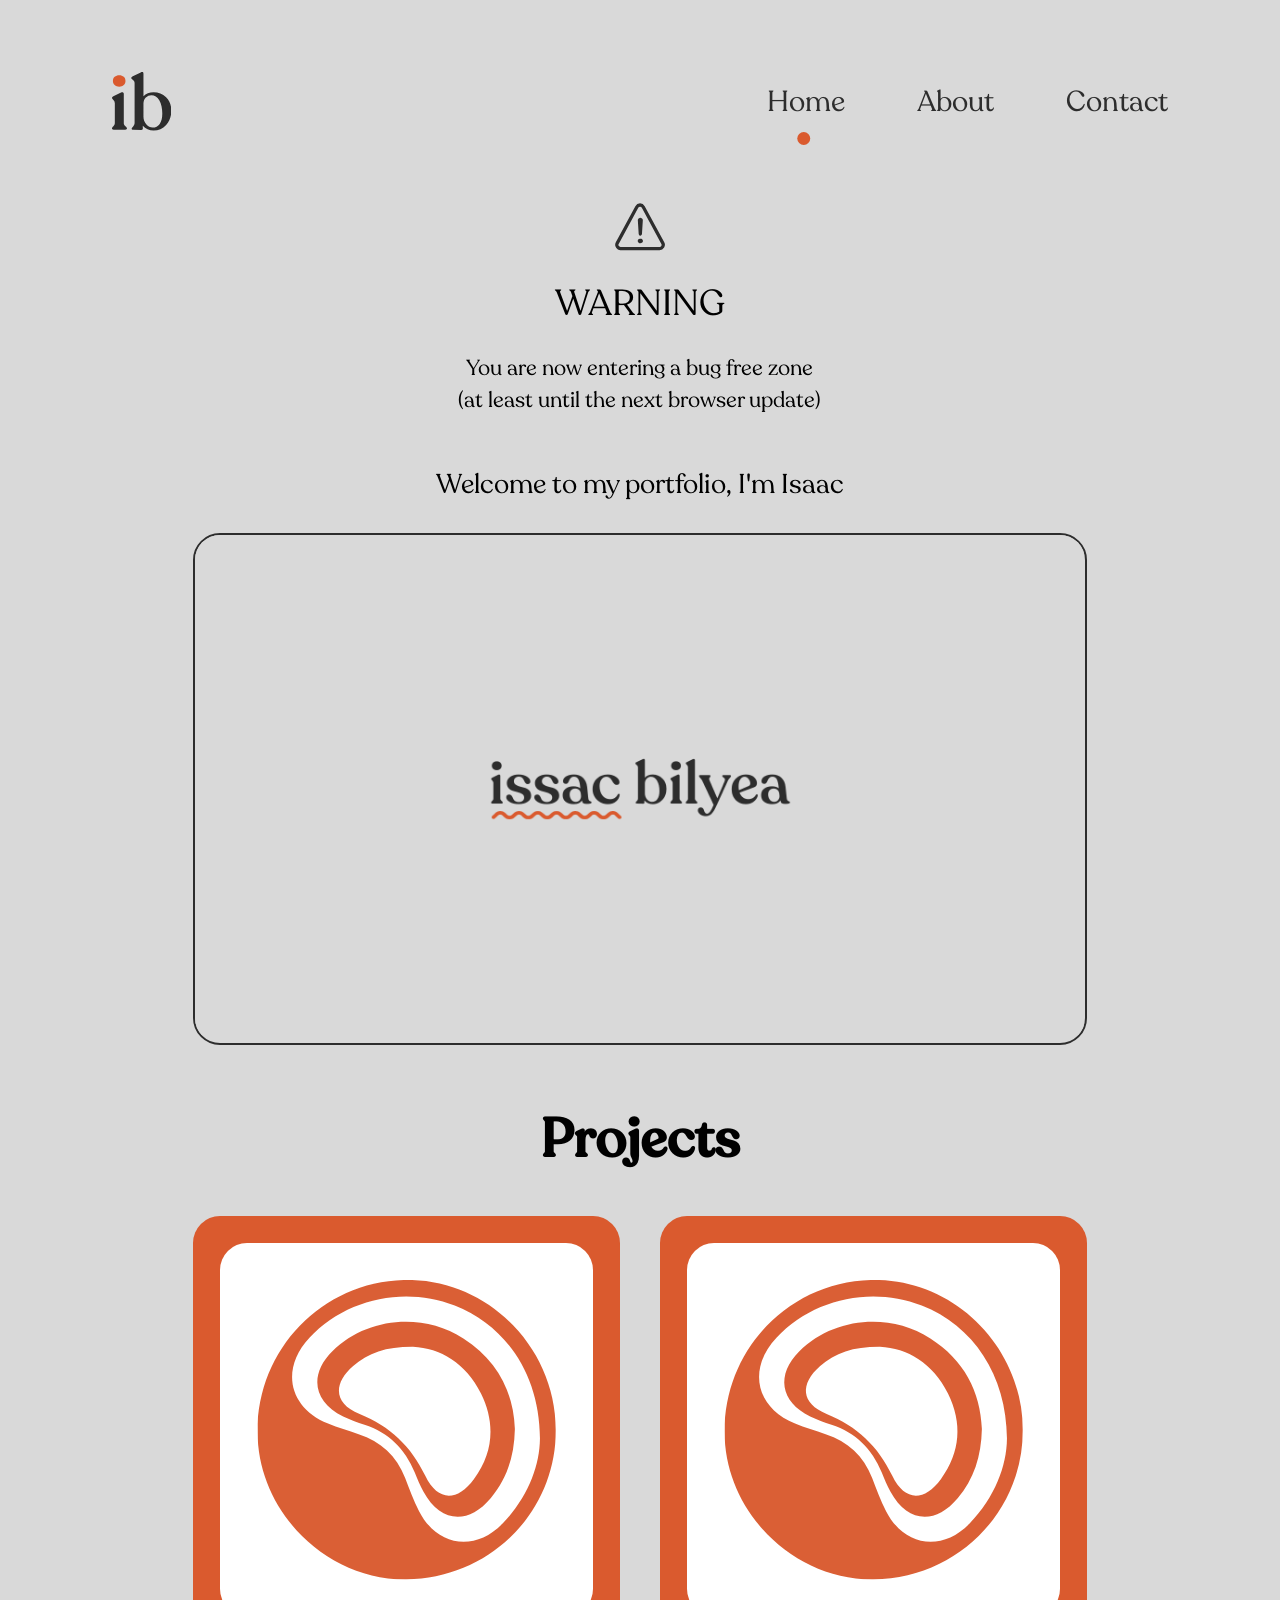
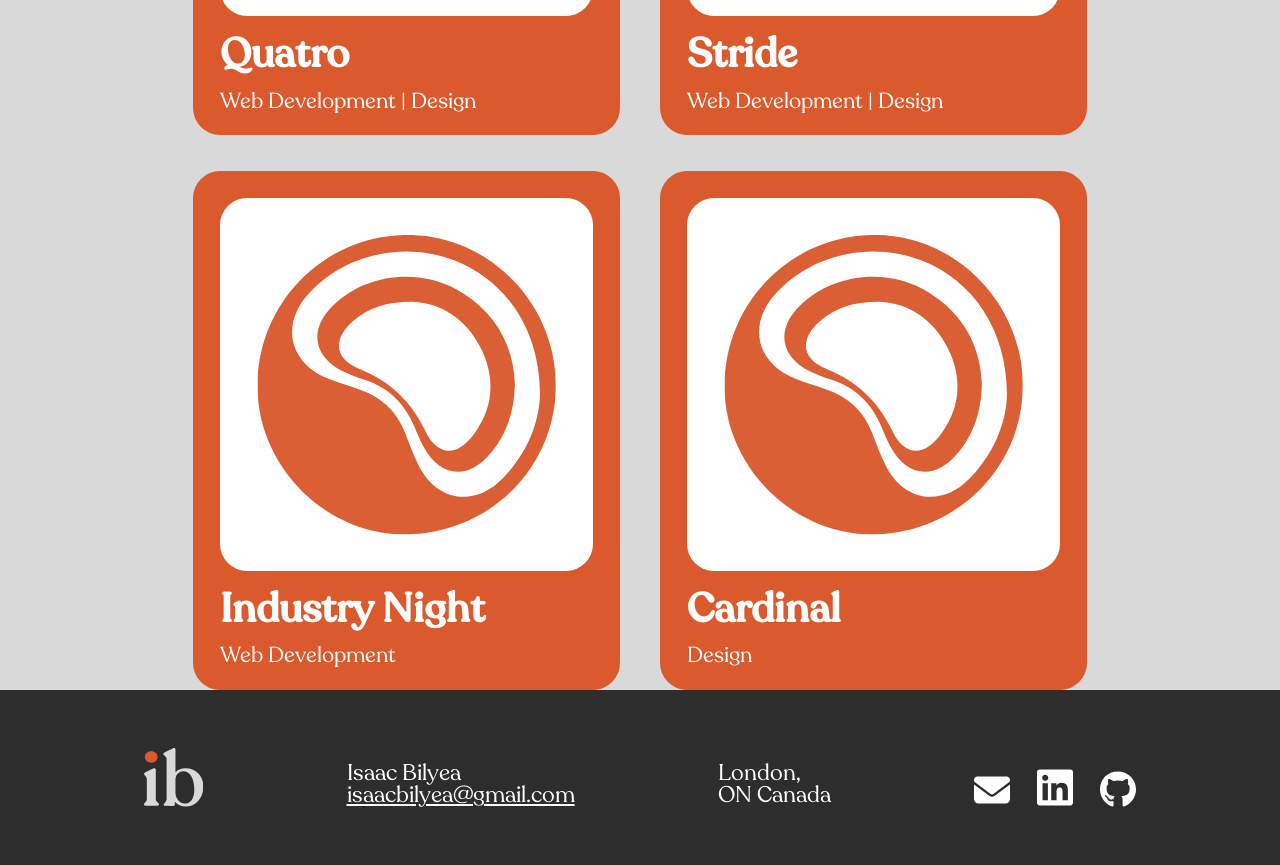
==== commit d4aace3c: "Mobile menu styling and plyr library Added mobile menu styling and plyr library and styling" ====
--- a/index.html
+++ b/index.html
@@ -3,6 +3,7 @@
 <head>
     <meta charset="UTF-8">
     <meta name="viewport" content="width=device-width, initial-scale=1.0">
+    <link rel="stylesheet" href="https://cdn.plyr.io/3.7.8/plyr.css">
     <link href="css/grid.css" rel="stylesheet">
     <link href="css/main.css" rel="stylesheet">
     <link rel="preconnect" href="https://fonts.googleapis.com">
@@ -42,9 +43,9 @@
         
         <nav id="main-nav">
             <ul>
-                <li class="active"><a href="index.html">Home</a></li>
-                <li><a href="about.html">About</a></li>
-                <li><a href="contact.html">Contact</a></li>
+                <li class="active menu-item"><a href="index.html">Home</a></li>
+                <li class="menu-item"><a href="about.html">About</a></li>
+                <li class="menu-item"><a href="contact.html">Contact</a></li>
                 <div id="menu-dot"></div>
             </ul>
         </nav>
@@ -59,7 +60,12 @@
     <p>You are now entering a bug free zone<br>(at least until the next browser update) </p>
   </div>
   <p id="welcome" class="col-span-full">Welcome to my portfolio, I'm Isaac</p>
-  <video class="player col-span-full m-col-start-2 m-col-end-12" preload="metadata" poster="images/video-poster.png"></video>
+  <div class="col-span-full m-col-start-2 m-col-end-12" id="video-con">
+  <video class="player" preload="metadata" poster="images/video-poster.png">
+    <source src="videos/test.mp4" type="video/mp4">
+    <p>Oops, something went wrong. You may be using an outdated browser or have javascript disabled.</p>
+  </video>
+  </div>
 
   </section>
 
@@ -129,6 +135,7 @@
     </div>
   </footer>
 
+    <script src="https://cdn.plyr.io/3.7.8/plyr.js"></script>
     <script src="js/main.js"></script>
     
 </body>
--- a/css/main.css
+++ b/css/main.css
@@ -1 +1 @@
-@font-face{font-family:"Recoleta";src:url("../fonts/Recoleta-Regular.otf") format("opentype"),url("../fonts/Recoleta-Regular.woff2") format("woff2"),url("../fonts/Recoleta-Regular.woff") format("woff");font-weight:400;font-style:normal}@font-face{font-family:"Recoleta";src:url("../fonts/Recoleta-Medium.otf") format("opentype"),url("../fonts/Recoleta-Medium.woff2") format("woff2"),url("../fonts/Recoleta-Medium.woff") format("woff");font-weight:500;font-style:normal}body{font-family:"Recoleta",Georgia,serif}h1,h2{font-family:"Recoleta",Georgia,serif}.hidden{display:none}img,embed,object,video,picture{max-width:100%}html,body{height:100%;min-height:100vh;margin:0;font-size:14px;font-weight:400;box-sizing:border-box;background-color:#f5f5f5;scroll-behavior:smooth;line-height:1.5}*,*::before,*::after{box-sizing:inherit}.mobile-break{display:block}@media screen and (min-width: 768px){html,body{font-size:16px}.mobile-break{display:none}}@media screen and (min-width: 1200px){html,body{font-size:18px}.desktop-break{display:block}}#main-header{margin:4rem auto 1rem auto;padding:0 4rem;max-width:1200px}#main-header .logo{height:3.25rem}#main-header #hamburger-menu{cursor:pointer;width:1.75rem;height:1.5rem;position:absolute;top:5rem;right:4rem;z-index:3}#main-header #hamburger-menu div{width:100%;height:.25rem;background-color:#2d2d2d;position:absolute;transition:.3s ease;border-radius:1rem}#main-header #hamburger-menu #line1{margin:0;left:25%}#main-header #hamburger-menu #line2{width:2.5rem;margin-top:.625rem;transform-origin:center;transform:scaleX(1)}#main-header #hamburger-menu #line3{margin-top:1.25rem;left:25%}#main-header #hamburger-menu.activate #line1{transform:rotate(45deg) translate(0.4375rem, 0.4375rem);width:2.5rem;left:0}#main-header #hamburger-menu.activate #line2{transform:scaleX(0);opacity:0;transition:.2s ease-in-out}#main-header #hamburger-menu.activate #line3{transform:rotate(-45deg) translate(0.4375rem, -0.4375rem);width:2.5rem;left:0}#main-header #main-nav{display:none}#main-header #main-nav .show{display:block}@media screen and (min-width: 768px){#main-header{margin-bottom:1.5rem}}@media screen and (min-width: 1200px){#hamburger-menu{display:none}#main-header{display:flex;flex-direction:row;justify-content:space-between;align-items:center;margin-bottom:2rem}#main-header #main-nav{display:block;position:relative}#main-header #main-nav ul{display:flex;list-style:none;padding:0;margin:0}#main-header #main-nav li{margin-left:4rem}#main-header #main-nav a{text-decoration:none;font-size:1.6rem;color:#2d2d2d;display:block}#main-header #main-nav #menu-dot{position:absolute;bottom:-1.25rem;width:.75rem;height:.75rem;background-color:#da5a2e;border-radius:50%;transition:left .3s ease;left:calc(16.66% + 1.66rem);transform:translateX(-50%)}#main-header #main-nav ul li.active~#menu-dot{left:calc(16.66% + 1.66rem)}#main-header #main-nav ul li:nth-child(2).active~#menu-dot{left:calc(50% + 1.66rem)}#main-header #main-nav ul li:nth-child(3).active~#menu-dot{left:calc(83.33% + 1.66rem)}#main-header #main-nav ul li:nth-child(1):hover~#menu-dot{left:calc(16.66% + 1.66rem)}#main-header #main-nav ul li:nth-child(2):hover~#menu-dot{left:calc(50% + 1.66rem)}#main-header #main-nav ul li:nth-child(3):hover~#menu-dot{left:calc(83.33% + 1.66rem)}}footer{text-align:center;background-color:#2d2d2d;background-size:100vw;color:#fff;padding:3.25rem 4rem;font-size:1.25rem}footer #footer-con{max-width:1200px;margin:0 auto;padding:0 4rem}footer #footer-con .logo{height:3.25rem}footer #footer-con .logo-letter{fill:#d9d9d9}footer #footer-con p{margin:0;margin-top:2rem;line-height:1.5}footer #footer-con a{color:#fff}footer #footer-con #sm-links{display:flex;justify-content:center;align-items:center;gap:1.5rem;margin-top:2rem}footer #footer-con #sm-links img{width:2rem}@media screen and (min-width: 1200px){footer #footer-con{display:flex;align-items:flex-end;justify-content:space-between;text-align:left}footer #footer-con p,footer #footer-con a{line-height:1;margin-top:0}footer #footer-con #sm-links{align-items:flex-end;margin-top:0;margin-bottom:-0.3rem}}#intro-con #warning-intro{text-align:center;margin-top:2rem}#intro-con #warning-intro :nth-child(2){font-size:2rem;margin:1rem 0}#intro-con #warning-intro :nth-child(3){font-size:1.2rem}#intro-con #welcome{font-size:1.5rem;text-align:center}#intro-con video{border-radius:1.5rem;border:2px solid #2d2d2d}#projects-con h2{font-size:3rem;text-align:center;margin:3rem 0 0 0}#projects-con .project-card{background-color:#da5a2e;margin-top:2rem;color:#fff;padding:1.5rem 1.5rem 1rem 1.5rem;border-radius:1.5rem}#projects-con .project-card img{width:100%;background-color:#fff;padding:2rem;border-radius:1.5rem}#projects-con .project-card h3{font-size:2.25rem;margin:0}#projects-con .project-card p{font-size:1.2rem;margin:0}#about-me #about-me-image{width:80%;margin:0 auto;height:100%;mask-image:url("../../images/about-mask.svg");-webkit-mask-image:url("../../images/about-mask.svg");mask-size:contain;-webkit-mask-size:contain;mask-repeat:no-repeat;-webkit-mask-repeat:no-repeat;mask-position:center;-webkit-mask-position:center;overflow:hidden}#about-me #about-me-image img{width:100%;height:100%;-o-object-fit:cover;object-fit:cover}#about-me #about-me-text{padding:0 .5rem;margin-top:-1rem}#about-me #about-me-text h2{font-size:1.75rem;font-weight:500;margin:0}#about-me #about-me-contact{font-size:1.65rem;text-align:center;margin-bottom:3rem}#about-me #about-me-contact a{color:inherit}@media screen and (min-width: 768px){#about-me #about-me-text{width:85%;font-size:.9rem;margin-top:1.5rem}#about-me #about-me-contact{font-size:1.5rem}}@media screen and (min-width: 1200px){#about-me #about-me-text{width:95%;font-size:1.15rem;margin-top:3.5rem}#about-me #about-me-text h2{font-size:2rem}#about-me #about-me-contact{font-size:1.75rem;margin-bottom:5rem}}#contact-form{margin-top:4rem}#contact-form #form-text h2,#contact-form #form-text h3,#contact-form #form-text h4{margin:.75rem 0}#contact-form #form-text h2{font-size:1.5rem;font-weight:500}#contact-form #form-text h3{font-size:1.15rem;font-weight:400}#contact-form #form-text h4{font-weight:400}#contact-form #form-input{margin-top:1rem}#contact-form #form-input input[type=text],#contact-form #form-input textarea{display:flex;flex-direction:column;width:100%;font-size:.75rem;margin-bottom:.5rem;padding:.5rem 0rem .6rem .5rem;border:1px solid #2d2d2d;font-family:"Recoleta",Georgia,serif;color:#2d2d2d;max-width:100%;background-color:rgba(0,0,0,0)}#contact-form #form-input textarea{height:5rem;padding:.35rem 0rem 0rem .5rem}#contact-form #form-input input[type=submit]{background-color:#2d2d2d;color:#fff;border-color:#2d2d2d;font-family:"Recoleta",Georgia,serif;padding:.4rem 1.5rem;border:none;font-size:.75rem;margin-bottom:5rem}#contact-form #form-input input:focus,#contact-form #form-input textarea:focus{outline:none}#contact-form #form-input #name-input{display:flex;justify-content:space-between}#contact-form #form-input #name-input input{width:49%}/*# sourceMappingURL=main.css.map */+@font-face{font-family:"Recoleta";src:url("../fonts/Recoleta-Regular.otf") format("opentype"),url("../fonts/Recoleta-Regular.woff2") format("woff2"),url("../fonts/Recoleta-Regular.woff") format("woff");font-weight:400;font-style:normal}@font-face{font-family:"Recoleta";src:url("../fonts/Recoleta-Medium.otf") format("opentype"),url("../fonts/Recoleta-Medium.woff2") format("woff2"),url("../fonts/Recoleta-Medium.woff") format("woff");font-weight:500;font-style:normal}body{font-family:"Recoleta",Georgia,serif}h1,h2{font-family:"Recoleta",Georgia,serif}.hidden{display:none}img,embed,object,video,picture{max-width:100%}html,body{height:100%;min-height:100vh;margin:0;font-size:14px;font-weight:400;box-sizing:border-box;background-color:#d9d9d9;scroll-behavior:smooth;line-height:1.5}*,*::before,*::after{box-sizing:inherit}.mobile-break{display:block}body.menu-open{overflow:hidden}@media screen and (min-width: 768px){html,body{font-size:16px}.mobile-break{display:none}}@media screen and (min-width: 1200px){html,body{font-size:18px}.desktop-break{display:block}}#main-header{margin:4rem auto 1rem auto;padding:0 4rem;max-width:1200px}#main-header .logo{height:3.25rem}#main-header #hamburger-menu{cursor:pointer;width:1.75rem;height:1.5rem;position:absolute;top:5rem;right:4rem;z-index:5}#main-header #hamburger-menu div{width:100%;height:.25rem;background-color:#2d2d2d;position:absolute;transition:.3s ease;border-radius:1rem}#main-header #hamburger-menu #line1{margin:0;left:25%}#main-header #hamburger-menu #line2{width:2.5rem;margin-top:.625rem;transform-origin:center;transform:scaleX(1)}#main-header #hamburger-menu #line3{margin-top:1.25rem;left:25%}#main-header #hamburger-menu.activate #line1{transform:rotate(45deg) translate(0.4375rem, 0.4375rem);width:2.5rem;left:0;background-color:#fff}#main-header #hamburger-menu.activate #line2{transform:scaleX(0);opacity:0;transition:.2s ease-in-out;background-color:#fff}#main-header #hamburger-menu.activate #line3{transform:rotate(-45deg) translate(0.4375rem, -0.4375rem);width:2.5rem;left:0;background-color:#fff}#main-header #main-nav{display:none;animation:slideIn 300ms ease-in-out;height:100vh;position:absolute;background-color:#2d2d2d;z-index:4;top:0;bottom:0;left:0;right:0;border-left:5px solid #fff}#main-header #main-nav.show{display:flex;justify-content:center;align-items:center;text-align:center}#main-header #main-nav.show .menu-item{animation:fadeIn .5s ease-in-out forwards;opacity:0}#main-header #main-nav.show .menu-item:nth-of-type(1){animation-delay:.2s}#main-header #main-nav.show .menu-item:nth-of-type(2){animation-delay:.3s}#main-header #main-nav.show .menu-item:nth-of-type(3){animation-delay:.4s}#main-header #main-nav ul{display:flex;flex-direction:column;list-style:none;padding:0;margin:0}#main-header #main-nav ul li.active::before{content:"";position:absolute;top:50%;left:50%;width:4rem;height:4rem;background-color:#da5a2e;border-radius:50%;transform:translate(-50%, -50%);z-index:-1}#main-header #main-nav li{margin:1rem;position:relative}#main-header #main-nav a{text-decoration:none;color:#fff;font-size:3rem}@keyframes slideIn{0%{width:0}100%{width:100%}}@keyframes fadeIn{0%{opacity:0}100%{opacity:1}}@media screen and (min-width: 768px){#main-header{margin-bottom:1.5rem}}@media screen and (min-width: 1200px){#main-header{display:flex;flex-direction:row;justify-content:space-between;align-items:center;margin-bottom:2rem}#main-header #hamburger-menu{display:none}#main-header #main-nav{display:block;position:relative;height:auto;background-color:rgba(0,0,0,0);border-left:none;animation:none}#main-header #main-nav.show{display:block}#main-header #main-nav ul{flex-direction:row}#main-header #main-nav ul li.active::before{display:none}#main-header #main-nav li{margin:0rem;margin-left:4rem}#main-header #main-nav a{font-size:1.6rem;display:block;color:#2d2d2d}#main-header #main-nav .menu-item{animation:none;opacity:1}#main-header #main-nav #menu-dot{position:absolute;bottom:-1.25rem;width:.75rem;height:.75rem;background-color:#da5a2e;border-radius:50%;transition:left .3s ease;left:calc(16.66% + 1.66rem);transform:translateX(-50%)}#main-header #main-nav ul li.active~#menu-dot{left:calc(16.66% + 1.66rem)}#main-header #main-nav ul li:nth-child(2).active~#menu-dot{left:calc(50% + 1.66rem)}#main-header #main-nav ul li:nth-child(3).active~#menu-dot{left:calc(83.33% + 1.66rem)}#main-header #main-nav ul li:nth-child(1):hover~#menu-dot{left:calc(16.66% + 1.66rem)}#main-header #main-nav ul li:nth-child(2):hover~#menu-dot{left:calc(50% + 1.66rem)}#main-header #main-nav ul li:nth-child(3):hover~#menu-dot{left:calc(83.33% + 1.66rem)}}footer{text-align:center;background-color:#2d2d2d;background-size:100vw;color:#fff;padding:3.25rem 4rem;font-size:1.25rem}footer #footer-con{max-width:1200px;margin:0 auto;padding:0 4rem}footer #footer-con .logo{height:3.25rem}footer #footer-con .logo-letter{fill:#d9d9d9}footer #footer-con p{margin:0;margin-top:2rem;line-height:1.5}footer #footer-con a{color:#fff}footer #footer-con #sm-links{display:flex;justify-content:center;align-items:center;gap:1.5rem;margin-top:2rem}footer #footer-con #sm-links img{width:2rem}@media screen and (min-width: 1200px){footer #footer-con{display:flex;align-items:flex-end;justify-content:space-between;text-align:left}footer #footer-con p,footer #footer-con a{line-height:1;margin-top:0}footer #footer-con #sm-links{align-items:flex-end;margin-top:0;margin-bottom:-0.3rem}}#intro-con #warning-intro{text-align:center;margin-top:2rem}#intro-con #warning-intro :nth-child(2){font-size:2rem;margin:1rem 0}#intro-con #warning-intro :nth-child(3){font-size:1.2rem}#intro-con #welcome{font-size:1.5rem;text-align:center}#intro-con #video-con{border-radius:1.5rem;border:2px solid #2d2d2d;overflow:hidden}#intro-con .plyr--video{--plyr-color-main: #2d2d2d;--plyr-control-icon-size: 1rem;--plyr-control-radius: 1.25rem;--plyr-font-family: "Recoleta", Georgia, sans-serif;--plyr-control-spacing: 1rem;--plyr-range-fill-background: #fff;--plyr-range-thumb-background: #DA5A2E}#projects-con h2{font-size:3rem;text-align:center;margin:3rem 0 0 0}#projects-con .project-card{background-color:#da5a2e;margin-top:2rem;color:#fff;padding:1.5rem 1.5rem 1rem 1.5rem;border-radius:1.5rem}#projects-con .project-card img{width:100%;background-color:#fff;padding:2rem;border-radius:1.5rem}#projects-con .project-card h3{font-size:2.25rem;margin:0}#projects-con .project-card p{font-size:1.2rem;margin:0}#about-me #about-me-image{width:80%;margin:0 auto;height:100%;mask-image:url("../../images/about-mask.svg");-webkit-mask-image:url("../../images/about-mask.svg");mask-size:contain;-webkit-mask-size:contain;mask-repeat:no-repeat;-webkit-mask-repeat:no-repeat;mask-position:center;-webkit-mask-position:center;overflow:hidden}#about-me #about-me-image img{width:100%;height:100%;-o-object-fit:cover;object-fit:cover}#about-me #about-me-text{padding:0 .5rem;margin-top:-1rem}#about-me #about-me-text h2{font-size:1.75rem;font-weight:500;margin:0}#about-me #about-me-contact{font-size:1.65rem;text-align:center;margin-bottom:3rem}#about-me #about-me-contact a{color:inherit}@media screen and (min-width: 768px){#about-me #about-me-text{width:85%;font-size:.9rem;margin-top:1.5rem}#about-me #about-me-contact{font-size:1.5rem}}@media screen and (min-width: 1200px){#about-me #about-me-text{width:95%;font-size:1.15rem;margin-top:3.5rem}#about-me #about-me-text h2{font-size:2rem}#about-me #about-me-contact{font-size:1.75rem;margin-bottom:5rem}}#contact-form{margin-top:4rem}#contact-form #form-text h2,#contact-form #form-text h3,#contact-form #form-text h4{margin:.75rem 0}#contact-form #form-text h2{font-size:1.5rem;font-weight:500}#contact-form #form-text h3{font-size:1.15rem;font-weight:400}#contact-form #form-text h4{font-weight:400}#contact-form #form-input{margin-top:1rem}#contact-form #form-input input[type=text],#contact-form #form-input textarea{display:flex;flex-direction:column;width:100%;font-size:.75rem;margin-bottom:.5rem;padding:.5rem 0rem .6rem .5rem;border:1px solid #2d2d2d;font-family:"Recoleta",Georgia,serif;color:#2d2d2d;max-width:100%;background-color:rgba(0,0,0,0)}#contact-form #form-input textarea{height:5rem;padding:.35rem 0rem 0rem .5rem}#contact-form #form-input input[type=submit]{background-color:#2d2d2d;color:#fff;border-color:#2d2d2d;font-family:"Recoleta",Georgia,serif;padding:.4rem 1.5rem;border:none;font-size:.75rem;margin-bottom:5rem}#contact-form #form-input input:focus,#contact-form #form-input textarea:focus{outline:none}/*# sourceMappingURL=main.css.map */
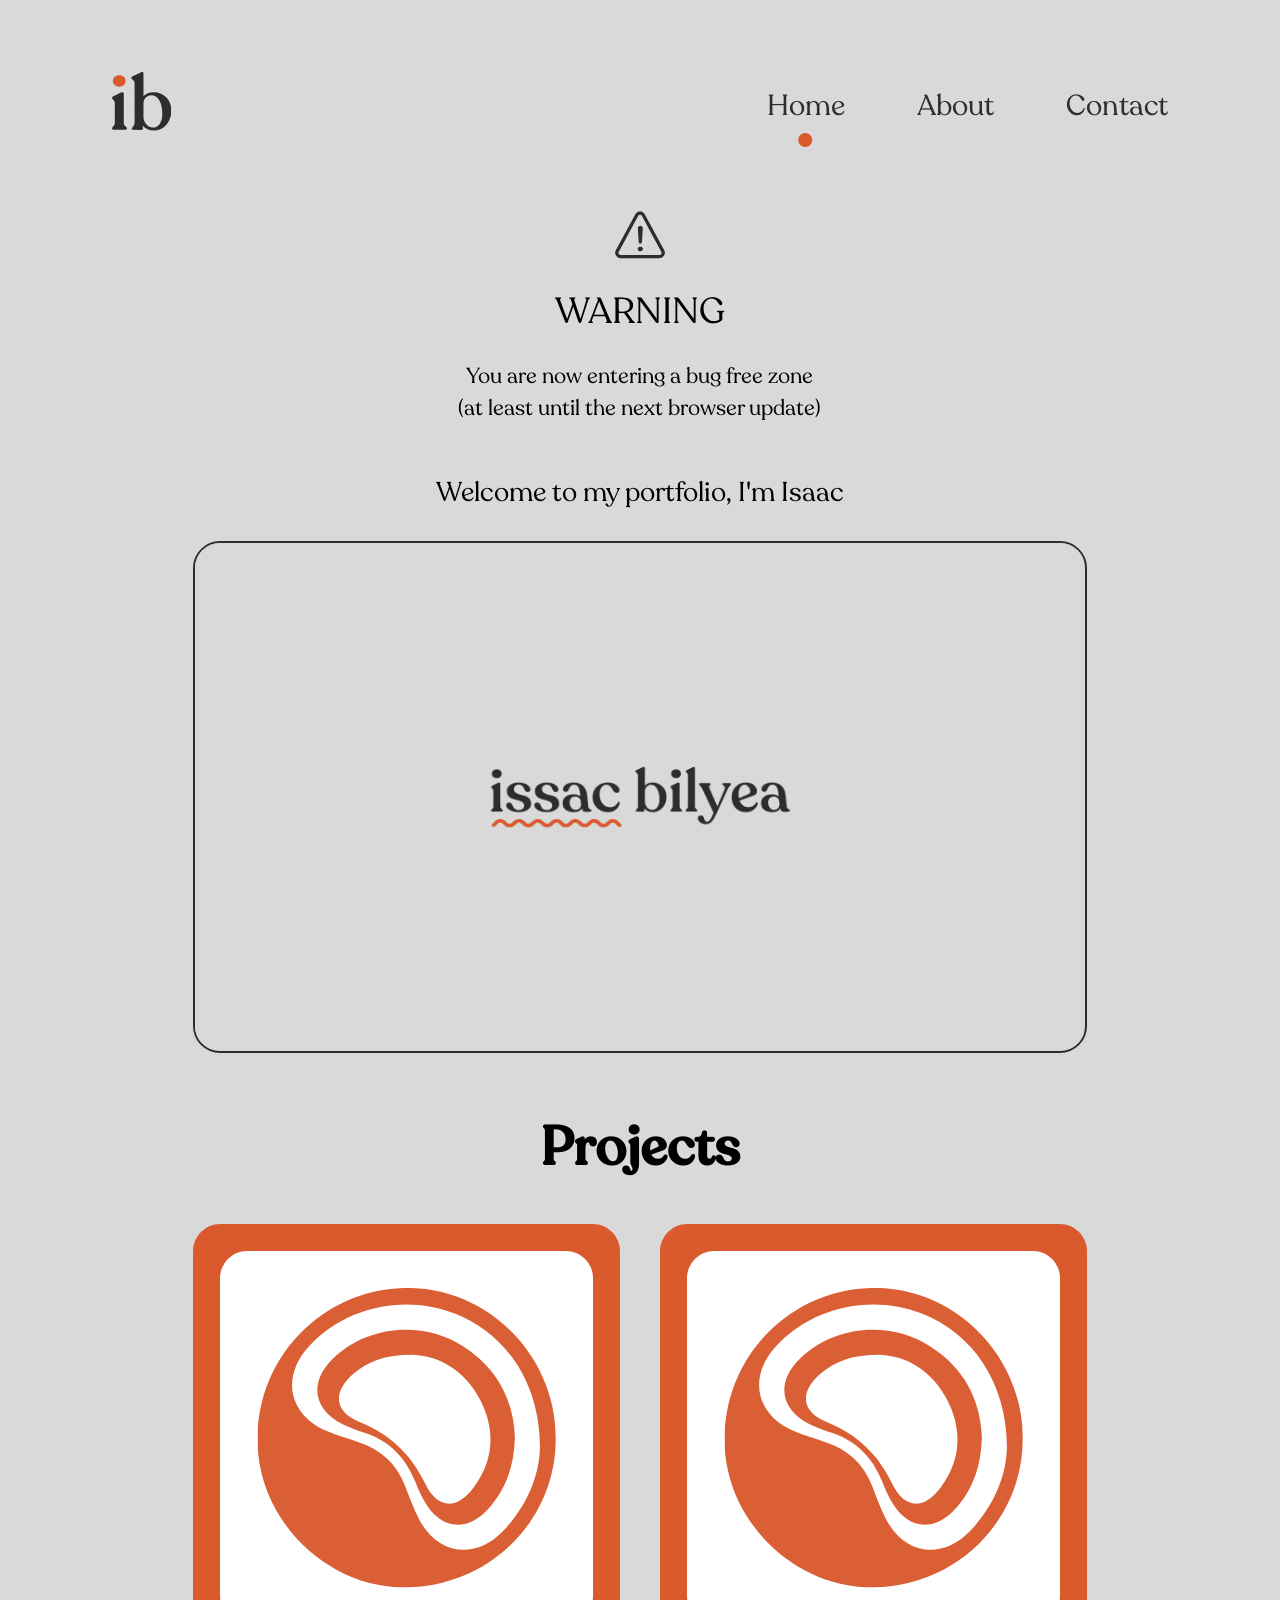
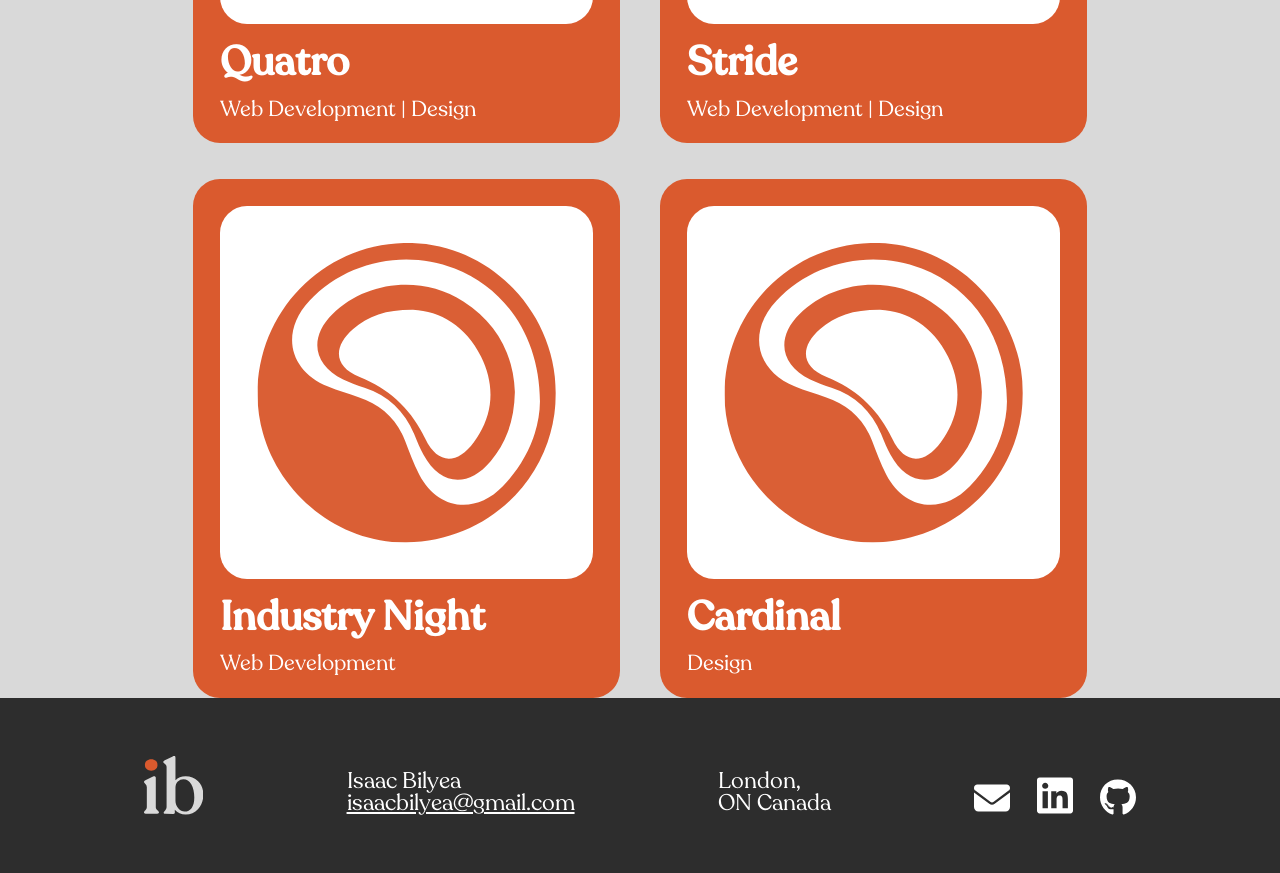
==== commit 8b101523: "Validate HTML Validate HTML and fix menu" ====
--- a/index.html
+++ b/index.html
@@ -1,74 +1,84 @@
 <!DOCTYPE html>
 <html lang="en">
+
 <head>
-    <meta charset="UTF-8">
-    <meta name="viewport" content="width=device-width, initial-scale=1.0">
-    <link rel="stylesheet" href="https://cdn.plyr.io/3.7.8/plyr.css">
-    <link href="css/grid.css" rel="stylesheet">
-    <link href="css/main.css" rel="stylesheet">
-    <link rel="preconnect" href="https://fonts.googleapis.com">
-    <link rel="preconnect" href="https://fonts.gstatic.com" crossorigin>
-    <link href="https://fonts.googleapis.com/css2?family=Poppins&display=swap" rel="stylesheet">
-    <link rel="icon" href="images/favicon-light.ico" media="(prefers-color-scheme: light)" />
-    <link rel="icon" href="images/favicon-dark.ico" media="(prefers-color-scheme: dark)" />
-    <title>Home | Isaac Bilyea</title>
+  <meta charset="UTF-8">
+  <meta name="viewport" content="width=device-width, initial-scale=1.0">
+  <link rel="stylesheet" href="https://cdn.plyr.io/3.7.8/plyr.css">
+  <link href="css/grid.css" rel="stylesheet">
+  <link href="css/main.css" rel="stylesheet">
+  <link rel="preconnect" href="https://fonts.googleapis.com">
+  <link rel="preconnect" href="https://fonts.gstatic.com" crossorigin>
+  <link href="https://fonts.googleapis.com/css2?family=Poppins&display=swap" rel="stylesheet">
+  <link rel="icon" href="images/favicon-light.ico" media="(prefers-color-scheme: light)">
+  <link rel="icon" href="images/favicon-dark.ico" media="(prefers-color-scheme: dark)">
+  <title>Home | Isaac Bilyea</title>
 </head>
+
 <body>
   <!--Header-->
-    <header id="main-header">
-        <svg class="logo" xmlns="http://www.w3.org/2000/svg" viewBox="0 0 65.61 64.69">
-            <defs>
-              <style>
-                .logo-letter {
-                  fill: #2d2d2d;
-                }
-          
-                .logo-dot {
-                  fill: #da5a2e;
-                }
-              </style>
-            </defs>
-            <g class="logo-elements" data-name="logo-shapes">
-              <path class="logo-letter" d="M1.78,63.84c-1.18,0-1.78-.42-1.78-1.27v-.34c0-.51.52-1.24,1.57-2.2,1.04-.96,1.56-2.06,1.56-3.3v-22.18c0-1.3-.52-2.51-1.56-3.64-1.05-1.13-1.57-1.86-1.57-2.2v-.25c0-.45.51-.96,1.52-1.52l8.47-4.23c.96-.39,1.71-.44,2.25-.13.53.31.8.83.8,1.57v32.59c0,1.24.58,2.34,1.74,3.3,1.16.96,1.74,1.69,1.74,2.2v.34c0,.85-.62,1.27-1.86,1.27H1.78Z"/>
-              <path class="logo-dot" d="M8.04,16.18c-2.09,0-3.78-.59-5.08-1.78s-1.95-2.71-1.95-4.57.65-3.39,1.95-4.57,2.99-1.78,5.08-1.78,3.68.59,4.95,1.78,1.91,2.71,1.91,4.57-.64,3.39-1.91,4.57-2.92,1.78-4.95,1.78Z"/>
-              <path class="logo-letter" d="M45.97,22.36c5.36,0,9.98,1.88,13.84,5.63,3.86,3.75,5.8,8.71,5.8,14.86s-1.91,11.54-5.72,15.66-8.42,6.18-13.84,6.18c-4.97,0-8.97-1.78-12.02-5.34l.09,3.05c0,1.07-.56,1.61-1.69,1.61l-9.14-.17c-1.02,0-1.52-.39-1.52-1.18v-.25c0-.45.53-1.2,1.61-2.24s1.61-2.19,1.61-3.43V12.28c0-1.02-.3-1.87-.89-2.58s-1.21-1.28-1.83-1.74-.93-.93-.93-1.44v-.25c0-.62.56-1.18,1.69-1.69L31.75.43c.9-.45,1.63-.55,2.2-.3.56.25.85.83.85,1.73v24.97c2.71-2.99,6.43-4.48,11.17-4.48ZM44.86,61.47c3.39,0,6.03-1.35,7.92-4.06,1.89-2.71,2.84-6.52,2.84-11.43,0-6.09-1.12-11.02-3.35-14.77-2.23-3.75-5.15-5.63-8.76-5.63-2.37,0-4.42.92-6.14,2.75-1.72,1.84-2.58,4.11-2.58,6.82v14.31c0,3.1,1.03,5.88,3.09,8.34,2.05,2.46,4.38,3.68,6.98,3.68Z"/>
-            </g>
-        </svg>
+  <h1 class=" hidden">Isaac Bilyea's Portfolio</h1>
+  <header id="main-header">
+    <a href="index.html"><svg class="logo" xmlns="http://www.w3.org/2000/svg" viewBox="0 0 65.61 64.69">
+        <defs>
+          <style>
+            .logo-letter {
+              fill: #2d2d2d;
+            }
 
-        <div id="hamburger-menu">
-            <div id="line1"></div>
-            <div id="line2"></div>
-            <div id="line3"></div>
-        </div>
-        
-        <nav id="main-nav">
-            <ul>
-                <li class="active menu-item"><a href="index.html">Home</a></li>
-                <li class="menu-item"><a href="about.html">About</a></li>
-                <li class="menu-item"><a href="contact.html">Contact</a></li>
-                <div id="menu-dot"></div>
-            </ul>
-        </nav>
-    </header>
+            .logo-dot {
+              fill: #da5a2e;
+            }
+          </style>
+        </defs>
+        <g class="logo-elements" data-name="logo-shapes">
+          <path class="logo-letter"
+            d="M1.78,63.84c-1.18,0-1.78-.42-1.78-1.27v-.34c0-.51.52-1.24,1.57-2.2,1.04-.96,1.56-2.06,1.56-3.3v-22.18c0-1.3-.52-2.51-1.56-3.64-1.05-1.13-1.57-1.86-1.57-2.2v-.25c0-.45.51-.96,1.52-1.52l8.47-4.23c.96-.39,1.71-.44,2.25-.13.53.31.8.83.8,1.57v32.59c0,1.24.58,2.34,1.74,3.3,1.16.96,1.74,1.69,1.74,2.2v.34c0,.85-.62,1.27-1.86,1.27H1.78Z" />
+          <path class="logo-dot"
+            d="M8.04,16.18c-2.09,0-3.78-.59-5.08-1.78s-1.95-2.71-1.95-4.57.65-3.39,1.95-4.57,2.99-1.78,5.08-1.78,3.68.59,4.95,1.78,1.91,2.71,1.91,4.57-.64,3.39-1.91,4.57-2.92,1.78-4.95,1.78Z" />
+          <path class="logo-letter"
+            d="M45.97,22.36c5.36,0,9.98,1.88,13.84,5.63,3.86,3.75,5.8,8.71,5.8,14.86s-1.91,11.54-5.72,15.66-8.42,6.18-13.84,6.18c-4.97,0-8.97-1.78-12.02-5.34l.09,3.05c0,1.07-.56,1.61-1.69,1.61l-9.14-.17c-1.02,0-1.52-.39-1.52-1.18v-.25c0-.45.53-1.2,1.61-2.24s1.61-2.19,1.61-3.43V12.28c0-1.02-.3-1.87-.89-2.58s-1.21-1.28-1.83-1.74-.93-.93-.93-1.44v-.25c0-.62.56-1.18,1.69-1.69L31.75.43c.9-.45,1.63-.55,2.2-.3.56.25.85.83.85,1.73v24.97c2.71-2.99,6.43-4.48,11.17-4.48ZM44.86,61.47c3.39,0,6.03-1.35,7.92-4.06,1.89-2.71,2.84-6.52,2.84-11.43,0-6.09-1.12-11.02-3.35-14.77-2.23-3.75-5.15-5.63-8.76-5.63-2.37,0-4.42.92-6.14,2.75-1.72,1.84-2.58,4.11-2.58,6.82v14.31c0,3.1,1.03,5.88,3.09,8.34,2.05,2.46,4.38,3.68,6.98,3.68Z" />
+        </g>
+      </svg>
+    </a>
+
+    <div id="hamburger-menu">
+      <div id="line1"></div>
+      <div id="line2"></div>
+      <div id="line3"></div>
+    </div>
+
+    <nav id="main-nav">
+      <h2 class="hidden">Main Navigation</h2>
+      <ul>
+        <li class="active menu-item"><a href="index.html">Home</a></li>
+        <li class="menu-item"><a href="about.html">About</a></li>
+        <li class="menu-item"><a href="contact.html">Contact</a></li>
+        <li id="menu-dot"></li>
+      </ul>
+    </nav>
+
+  </header>
 
   <!--Intro-->
   <section id="intro-con" class="grid-con">
-
-  <div id="warning-intro" class="col-span-full">
-    <img src="images/warning.svg" alt="warning symbol">
-    <p>WARNING</p>
-    <p>You are now entering a bug free zone<br>(at least until the next browser update) </p>
-  </div>
-  <p id="welcome" class="col-span-full">Welcome to my portfolio, I'm Isaac</p>
-  <div class="col-span-full m-col-start-2 m-col-end-12" id="video-con">
-  <video class="player" preload="metadata" poster="images/video-poster.png">
-    <source src="videos/test.mp4" type="video/mp4">
-    <p>Oops, something went wrong. You may be using an outdated browser or have javascript disabled.</p>
-  </video>
-  </div>
+    <h2 class="hidden">Introduction</h2>
+    <div id="warning-intro" class="col-span-full">
+      <img src="images/warning.svg" alt="warning symbol">
+      <p>WARNING</p>
+      <p>You are now entering a bug free zone<br>(at least until the next browser update) </p>
+    </div>
+    <p id="welcome" class="col-span-full">Welcome to my portfolio, I'm Isaac</p>
+    <div class="col-span-full m-col-start-2 m-col-end-12" id="video-con">
+      <video class="player" preload="metadata" poster="images/video-poster.png">
+        <source src="videos/test.mp4" type="video/mp4">
+        <p>Oops, something went wrong. You may be using an outdated browser or have javascript disabled.</p>
+      </video>
+    </div>
 
   </section>
 
+  <!--Projects-->
   <section id="projects-con" class="grid-con">
 
     <h2 class="col-span-full">Projects</h2>
@@ -98,45 +108,51 @@
     </div>
 
   </section>
+
   <!--Footer-->
   <footer>
+    <h2 class="hidden">Footer</h2>
     <div id="footer-con">
       <svg class="logo" xmlns="http://www.w3.org/2000/svg" viewBox="0 0 65.61 64.69">
-          <defs>
-            <style>
-              .logo-letter {
-                fill: #2d2d2d;
-              }
-        
-              .logo-dot {
-                fill: #da5a2e;
-              }
-            </style>
-          </defs>
-          <g class="logo-elements" data-name="logo-shapes">
-            <path class="logo-letter" d="M1.78,63.84c-1.18,0-1.78-.42-1.78-1.27v-.34c0-.51.52-1.24,1.57-2.2,1.04-.96,1.56-2.06,1.56-3.3v-22.18c0-1.3-.52-2.51-1.56-3.64-1.05-1.13-1.57-1.86-1.57-2.2v-.25c0-.45.51-.96,1.52-1.52l8.47-4.23c.96-.39,1.71-.44,2.25-.13.53.31.8.83.8,1.57v32.59c0,1.24.58,2.34,1.74,3.3,1.16.96,1.74,1.69,1.74,2.2v.34c0,.85-.62,1.27-1.86,1.27H1.78Z"/>
-            <path class="logo-dot" d="M8.04,16.18c-2.09,0-3.78-.59-5.08-1.78s-1.95-2.71-1.95-4.57.65-3.39,1.95-4.57,2.99-1.78,5.08-1.78,3.68.59,4.95,1.78,1.91,2.71,1.91,4.57-.64,3.39-1.91,4.57-2.92,1.78-4.95,1.78Z"/>
-            <path class="logo-letter" d="M45.97,22.36c5.36,0,9.98,1.88,13.84,5.63,3.86,3.75,5.8,8.71,5.8,14.86s-1.91,11.54-5.72,15.66-8.42,6.18-13.84,6.18c-4.97,0-8.97-1.78-12.02-5.34l.09,3.05c0,1.07-.56,1.61-1.69,1.61l-9.14-.17c-1.02,0-1.52-.39-1.52-1.18v-.25c0-.45.53-1.2,1.61-2.24s1.61-2.19,1.61-3.43V12.28c0-1.02-.3-1.87-.89-2.58s-1.21-1.28-1.83-1.74-.93-.93-.93-1.44v-.25c0-.62.56-1.18,1.69-1.69L31.75.43c.9-.45,1.63-.55,2.2-.3.56.25.85.83.85,1.73v24.97c2.71-2.99,6.43-4.48,11.17-4.48ZM44.86,61.47c3.39,0,6.03-1.35,7.92-4.06,1.89-2.71,2.84-6.52,2.84-11.43,0-6.09-1.12-11.02-3.35-14.77-2.23-3.75-5.15-5.63-8.76-5.63-2.37,0-4.42.92-6.14,2.75-1.72,1.84-2.58,4.11-2.58,6.82v14.31c0,3.1,1.03,5.88,3.09,8.34,2.05,2.46,4.38,3.68,6.98,3.68Z"/>
-          </g>
+        <defs>
+          <style>
+            .logo-letter {
+              fill: #2d2d2d;
+            }
+
+            .logo-dot {
+              fill: #da5a2e;
+            }
+          </style>
+        </defs>
+        <g class="logo-elements" data-name="logo-shapes">
+          <path class="logo-letter"
+            d="M1.78,63.84c-1.18,0-1.78-.42-1.78-1.27v-.34c0-.51.52-1.24,1.57-2.2,1.04-.96,1.56-2.06,1.56-3.3v-22.18c0-1.3-.52-2.51-1.56-3.64-1.05-1.13-1.57-1.86-1.57-2.2v-.25c0-.45.51-.96,1.52-1.52l8.47-4.23c.96-.39,1.71-.44,2.25-.13.53.31.8.83.8,1.57v32.59c0,1.24.58,2.34,1.74,3.3,1.16.96,1.74,1.69,1.74,2.2v.34c0,.85-.62,1.27-1.86,1.27H1.78Z" />
+          <path class="logo-dot"
+            d="M8.04,16.18c-2.09,0-3.78-.59-5.08-1.78s-1.95-2.71-1.95-4.57.65-3.39,1.95-4.57,2.99-1.78,5.08-1.78,3.68.59,4.95,1.78,1.91,2.71,1.91,4.57-.64,3.39-1.91,4.57-2.92,1.78-4.95,1.78Z" />
+          <path class="logo-letter"
+            d="M45.97,22.36c5.36,0,9.98,1.88,13.84,5.63,3.86,3.75,5.8,8.71,5.8,14.86s-1.91,11.54-5.72,15.66-8.42,6.18-13.84,6.18c-4.97,0-8.97-1.78-12.02-5.34l.09,3.05c0,1.07-.56,1.61-1.69,1.61l-9.14-.17c-1.02,0-1.52-.39-1.52-1.18v-.25c0-.45.53-1.2,1.61-2.24s1.61-2.19,1.61-3.43V12.28c0-1.02-.3-1.87-.89-2.58s-1.21-1.28-1.83-1.74-.93-.93-.93-1.44v-.25c0-.62.56-1.18,1.69-1.69L31.75.43c.9-.45,1.63-.55,2.2-.3.56.25.85.83.85,1.73v24.97c2.71-2.99,6.43-4.48,11.17-4.48ZM44.86,61.47c3.39,0,6.03-1.35,7.92-4.06,1.89-2.71,2.84-6.52,2.84-11.43,0-6.09-1.12-11.02-3.35-14.77-2.23-3.75-5.15-5.63-8.76-5.63-2.37,0-4.42.92-6.14,2.75-1.72,1.84-2.58,4.11-2.58,6.82v14.31c0,3.1,1.03,5.88,3.09,8.34,2.05,2.46,4.38,3.68,6.98,3.68Z" />
+        </g>
       </svg>
-          <p id="footer-info">Isaac Bilyea<br><a href="mailto:isaacbilyea@gmail.com">isaacbilyea@gmail.com</a></p>
-          <p>London,<br class="desktop-break"> ON Canada</p>
+      <p id="footer-info">Isaac Bilyea<br><a href="mailto:isaacbilyea@gmail.com">isaacbilyea@gmail.com</a></p>
+      <p>London,<br class="desktop-break"> ON Canada</p>
       <div id="sm-links">
-          <a href="mailto:isaacbilyea@gmail.com">
-              <img src="images/email.svg" alt="email icon">
-          </a>
-          <a href="https://www.linkedin.com/in/isaac-bilyea-1751b315b/">
-              <img src="images/linkedin.svg" alt="linkedin icon">
-          </a>
-          <a href="https://github.com/isaacbilyea">
-              <img src="images/github.svg" alt="github icon">
-          </a>
+        <a href="mailto:isaacbilyea@gmail.com">
+          <img src="images/email.svg" alt="email icon">
+        </a>
+        <a href="https://www.linkedin.com/in/isaac-bilyea-1751b315b/">
+          <img src="images/linkedin.svg" alt="linkedin icon">
+        </a>
+        <a href="https://github.com/isaacbilyea">
+          <img src="images/github.svg" alt="github icon">
+        </a>
       </div>
     </div>
   </footer>
 
-    <script src="https://cdn.plyr.io/3.7.8/plyr.js"></script>
-    <script src="js/main.js"></script>
-    
+  <script src="https://cdn.plyr.io/3.7.8/plyr.js"></script>
+  <script src="js/main.js"></script>
+
 </body>
+
 </html>
--- a/css/main.css
+++ b/css/main.css
@@ -1 +1 @@
-@font-face{font-family:"Recoleta";src:url("../fonts/Recoleta-Regular.otf") format("opentype"),url("../fonts/Recoleta-Regular.woff2") format("woff2"),url("../fonts/Recoleta-Regular.woff") format("woff");font-weight:400;font-style:normal}@font-face{font-family:"Recoleta";src:url("../fonts/Recoleta-Medium.otf") format("opentype"),url("../fonts/Recoleta-Medium.woff2") format("woff2"),url("../fonts/Recoleta-Medium.woff") format("woff");font-weight:500;font-style:normal}body{font-family:"Recoleta",Georgia,serif}h1,h2{font-family:"Recoleta",Georgia,serif}.hidden{display:none}img,embed,object,video,picture{max-width:100%}html,body{height:100%;min-height:100vh;margin:0;font-size:14px;font-weight:400;box-sizing:border-box;background-color:#d9d9d9;scroll-behavior:smooth;line-height:1.5}*,*::before,*::after{box-sizing:inherit}.mobile-break{display:block}body.menu-open{overflow:hidden}@media screen and (min-width: 768px){html,body{font-size:16px}.mobile-break{display:none}}@media screen and (min-width: 1200px){html,body{font-size:18px}.desktop-break{display:block}}#main-header{margin:4rem auto 1rem auto;padding:0 4rem;max-width:1200px}#main-header .logo{height:3.25rem}#main-header #hamburger-menu{cursor:pointer;width:1.75rem;height:1.5rem;position:absolute;top:5rem;right:4rem;z-index:5}#main-header #hamburger-menu div{width:100%;height:.25rem;background-color:#2d2d2d;position:absolute;transition:.3s ease;border-radius:1rem}#main-header #hamburger-menu #line1{margin:0;left:25%}#main-header #hamburger-menu #line2{width:2.5rem;margin-top:.625rem;transform-origin:center;transform:scaleX(1)}#main-header #hamburger-menu #line3{margin-top:1.25rem;left:25%}#main-header #hamburger-menu.activate #line1{transform:rotate(45deg) translate(0.4375rem, 0.4375rem);width:2.5rem;left:0;background-color:#fff}#main-header #hamburger-menu.activate #line2{transform:scaleX(0);opacity:0;transition:.2s ease-in-out;background-color:#fff}#main-header #hamburger-menu.activate #line3{transform:rotate(-45deg) translate(0.4375rem, -0.4375rem);width:2.5rem;left:0;background-color:#fff}#main-header #main-nav{display:none;animation:slideIn 300ms ease-in-out;height:100vh;position:absolute;background-color:#2d2d2d;z-index:4;top:0;bottom:0;left:0;right:0;border-left:5px solid #fff}#main-header #main-nav.show{display:flex;justify-content:center;align-items:center;text-align:center}#main-header #main-nav.show .menu-item{animation:fadeIn .5s ease-in-out forwards;opacity:0}#main-header #main-nav.show .menu-item:nth-of-type(1){animation-delay:.2s}#main-header #main-nav.show .menu-item:nth-of-type(2){animation-delay:.3s}#main-header #main-nav.show .menu-item:nth-of-type(3){animation-delay:.4s}#main-header #main-nav ul{display:flex;flex-direction:column;list-style:none;padding:0;margin:0}#main-header #main-nav ul li.active::before{content:"";position:absolute;top:50%;left:50%;width:4rem;height:4rem;background-color:#da5a2e;border-radius:50%;transform:translate(-50%, -50%);z-index:-1}#main-header #main-nav li{margin:1rem;position:relative}#main-header #main-nav a{text-decoration:none;color:#fff;font-size:3rem}@keyframes slideIn{0%{width:0}100%{width:100%}}@keyframes fadeIn{0%{opacity:0}100%{opacity:1}}@media screen and (min-width: 768px){#main-header{margin-bottom:1.5rem}}@media screen and (min-width: 1200px){#main-header{display:flex;flex-direction:row;justify-content:space-between;align-items:center;margin-bottom:2rem}#main-header #hamburger-menu{display:none}#main-header #main-nav{display:block;position:relative;height:auto;background-color:rgba(0,0,0,0);border-left:none;animation:none}#main-header #main-nav.show{display:block}#main-header #main-nav ul{flex-direction:row}#main-header #main-nav ul li.active::before{display:none}#main-header #main-nav li{margin:0rem;margin-left:4rem}#main-header #main-nav a{font-size:1.6rem;display:block;color:#2d2d2d}#main-header #main-nav .menu-item{animation:none;opacity:1}#main-header #main-nav #menu-dot{position:absolute;bottom:-1.25rem;width:.75rem;height:.75rem;background-color:#da5a2e;border-radius:50%;transition:left .3s ease;left:calc(16.66% + 1.66rem);transform:translateX(-50%)}#main-header #main-nav ul li.active~#menu-dot{left:calc(16.66% + 1.66rem)}#main-header #main-nav ul li:nth-child(2).active~#menu-dot{left:calc(50% + 1.66rem)}#main-header #main-nav ul li:nth-child(3).active~#menu-dot{left:calc(83.33% + 1.66rem)}#main-header #main-nav ul li:nth-child(1):hover~#menu-dot{left:calc(16.66% + 1.66rem)}#main-header #main-nav ul li:nth-child(2):hover~#menu-dot{left:calc(50% + 1.66rem)}#main-header #main-nav ul li:nth-child(3):hover~#menu-dot{left:calc(83.33% + 1.66rem)}}footer{text-align:center;background-color:#2d2d2d;background-size:100vw;color:#fff;padding:3.25rem 4rem;font-size:1.25rem}footer #footer-con{max-width:1200px;margin:0 auto;padding:0 4rem}footer #footer-con .logo{height:3.25rem}footer #footer-con .logo-letter{fill:#d9d9d9}footer #footer-con p{margin:0;margin-top:2rem;line-height:1.5}footer #footer-con a{color:#fff}footer #footer-con #sm-links{display:flex;justify-content:center;align-items:center;gap:1.5rem;margin-top:2rem}footer #footer-con #sm-links img{width:2rem}@media screen and (min-width: 1200px){footer #footer-con{display:flex;align-items:flex-end;justify-content:space-between;text-align:left}footer #footer-con p,footer #footer-con a{line-height:1;margin-top:0}footer #footer-con #sm-links{align-items:flex-end;margin-top:0;margin-bottom:-0.3rem}}#intro-con #warning-intro{text-align:center;margin-top:2rem}#intro-con #warning-intro :nth-child(2){font-size:2rem;margin:1rem 0}#intro-con #warning-intro :nth-child(3){font-size:1.2rem}#intro-con #welcome{font-size:1.5rem;text-align:center}#intro-con #video-con{border-radius:1.5rem;border:2px solid #2d2d2d;overflow:hidden}#intro-con .plyr--video{--plyr-color-main: #2d2d2d;--plyr-control-icon-size: 1rem;--plyr-control-radius: 1.25rem;--plyr-font-family: "Recoleta", Georgia, sans-serif;--plyr-control-spacing: 1rem;--plyr-range-fill-background: #fff;--plyr-range-thumb-background: #DA5A2E}#projects-con h2{font-size:3rem;text-align:center;margin:3rem 0 0 0}#projects-con .project-card{background-color:#da5a2e;margin-top:2rem;color:#fff;padding:1.5rem 1.5rem 1rem 1.5rem;border-radius:1.5rem}#projects-con .project-card img{width:100%;background-color:#fff;padding:2rem;border-radius:1.5rem}#projects-con .project-card h3{font-size:2.25rem;margin:0}#projects-con .project-card p{font-size:1.2rem;margin:0}#about-me #about-me-image{width:80%;margin:0 auto;height:100%;mask-image:url("../../images/about-mask.svg");-webkit-mask-image:url("../../images/about-mask.svg");mask-size:contain;-webkit-mask-size:contain;mask-repeat:no-repeat;-webkit-mask-repeat:no-repeat;mask-position:center;-webkit-mask-position:center;overflow:hidden}#about-me #about-me-image img{width:100%;height:100%;-o-object-fit:cover;object-fit:cover}#about-me #about-me-text{padding:0 .5rem;margin-top:-1rem}#about-me #about-me-text h2{font-size:1.75rem;font-weight:500;margin:0}#about-me #about-me-contact{font-size:1.65rem;text-align:center;margin-bottom:3rem}#about-me #about-me-contact a{color:inherit}@media screen and (min-width: 768px){#about-me #about-me-text{width:85%;font-size:.9rem;margin-top:1.5rem}#about-me #about-me-contact{font-size:1.5rem}}@media screen and (min-width: 1200px){#about-me #about-me-text{width:95%;font-size:1.15rem;margin-top:3.5rem}#about-me #about-me-text h2{font-size:2rem}#about-me #about-me-contact{font-size:1.75rem;margin-bottom:5rem}}#contact-form{margin-top:4rem}#contact-form #form-text h2,#contact-form #form-text h3,#contact-form #form-text h4{margin:.75rem 0}#contact-form #form-text h2{font-size:1.5rem;font-weight:500}#contact-form #form-text h3{font-size:1.15rem;font-weight:400}#contact-form #form-text h4{font-weight:400}#contact-form #form-input{margin-top:1rem}#contact-form #form-input input[type=text],#contact-form #form-input textarea{display:flex;flex-direction:column;width:100%;font-size:.75rem;margin-bottom:.5rem;padding:.5rem 0rem .6rem .5rem;border:1px solid #2d2d2d;font-family:"Recoleta",Georgia,serif;color:#2d2d2d;max-width:100%;background-color:rgba(0,0,0,0)}#contact-form #form-input textarea{height:5rem;padding:.35rem 0rem 0rem .5rem}#contact-form #form-input input[type=submit]{background-color:#2d2d2d;color:#fff;border-color:#2d2d2d;font-family:"Recoleta",Georgia,serif;padding:.4rem 1.5rem;border:none;font-size:.75rem;margin-bottom:5rem}#contact-form #form-input input:focus,#contact-form #form-input textarea:focus{outline:none}/*# sourceMappingURL=main.css.map */+@font-face{font-family:"Recoleta";src:url("../fonts/Recoleta-Regular.otf") format("opentype"),url("../fonts/Recoleta-Regular.woff2") format("woff2"),url("../fonts/Recoleta-Regular.woff") format("woff");font-weight:400;font-style:normal}@font-face{font-family:"Recoleta";src:url("../fonts/Recoleta-Medium.otf") format("opentype"),url("../fonts/Recoleta-Medium.woff2") format("woff2"),url("../fonts/Recoleta-Medium.woff") format("woff");font-weight:500;font-style:normal}body{font-family:"Recoleta",Georgia,serif}h1,h2{font-family:"Recoleta",Georgia,serif}.hidden{display:none}img,embed,object,video,picture{max-width:100%}html,body{height:100%;min-height:100vh;margin:0;font-size:14px;font-weight:400;box-sizing:border-box;background-color:#d9d9d9;scroll-behavior:smooth;line-height:1.5}*,*::before,*::after{box-sizing:inherit}.mobile-break{display:block}body.menu-open{overflow:hidden}@media screen and (min-width: 768px){html,body{font-size:16px}.mobile-break{display:none}}@media screen and (min-width: 1200px){html,body{font-size:18px}.desktop-break{display:block}}#main-header{margin:4rem auto 1rem auto;padding:0 4rem;max-width:1200px}#main-header .logo{height:3.25rem}#main-header #hamburger-menu{cursor:pointer;width:1.75rem;height:1.5rem;position:absolute;top:5rem;right:4rem;z-index:5}#main-header #hamburger-menu div{width:100%;height:.25rem;background-color:#2d2d2d;position:absolute;transition:.3s ease;border-radius:1rem}#main-header #hamburger-menu #line1{margin:0;left:25%}#main-header #hamburger-menu #line2{width:2.5rem;margin-top:.625rem;transform-origin:center;transform:scaleX(1)}#main-header #hamburger-menu #line3{margin-top:1.25rem;left:25%}#main-header #hamburger-menu.activate #line1{transform:rotate(45deg) translate(0.4375rem, 0.4375rem);width:2.5rem;left:0;background-color:#fff}#main-header #hamburger-menu.activate #line2{transform:scaleX(0);opacity:0;transition:.2s ease-in-out;background-color:#fff}#main-header #hamburger-menu.activate #line3{transform:rotate(-45deg) translate(0.4375rem, -0.4375rem);width:2.5rem;left:0;background-color:#fff}#main-header #main-nav{display:none;animation:slideIn 300ms ease-in-out;height:100vh;position:absolute;background-color:#2d2d2d;z-index:4;top:0;bottom:0;left:0;right:0;border-left:5px solid #fff}#main-header #main-nav.show{display:flex;justify-content:center;align-items:center;text-align:center}#main-header #main-nav.show .menu-item{animation:fadeIn .5s ease-in-out forwards;opacity:0}#main-header #main-nav.show .menu-item:nth-of-type(1){animation-delay:.2s}#main-header #main-nav.show .menu-item:nth-of-type(2){animation-delay:.3s}#main-header #main-nav.show .menu-item:nth-of-type(3){animation-delay:.4s}#main-header #main-nav ul{display:flex;flex-direction:column;list-style:none;padding:0;margin:0}#main-header #main-nav ul li.active::before{content:"";position:absolute;top:50%;left:50%;width:4rem;height:4rem;background-color:#da5a2e;border-radius:50%;transform:translate(-50%, -50%);z-index:-1}#main-header #main-nav li:not(#menu-dot){margin:1rem;position:relative}#main-header #main-nav a{text-decoration:none;color:#fff;font-size:3rem}@keyframes slideIn{0%{width:0}100%{width:100%}}@keyframes fadeIn{0%{opacity:0}100%{opacity:1}}@media screen and (min-width: 768px){#main-header{margin-bottom:1.5rem}}@media screen and (min-width: 1200px){#main-header{display:flex;flex-direction:row;justify-content:space-between;align-items:center;margin-bottom:2rem}#main-header #hamburger-menu{display:none}#main-header #main-nav{display:block;position:relative;height:auto;background-color:rgba(0,0,0,0);border-left:none;animation:none}#main-header #main-nav.show{display:block}#main-header #main-nav ul{flex-direction:row}#main-header #main-nav ul li.active::before{display:none}#main-header #main-nav li:not(#menu-dot){margin:0rem;margin-left:4rem}#main-header #main-nav a{font-size:1.6rem;display:block;color:#2d2d2d}#main-header #main-nav .menu-item{animation:none;opacity:1}#main-header #main-nav #menu-dot{position:absolute;bottom:-1.1rem;width:.75rem;height:.75rem;background-color:#da5a2e;border-radius:50%;transition:left .3s ease;left:calc(16.66% + 1.7rem);transform:translateX(-50%)}#main-header #main-nav ul li.active~#menu-dot{left:calc(16.66% + 1.75rem)}#main-header #main-nav ul li:nth-child(2).active~#menu-dot{left:calc(50% + 1.3rem)}#main-header #main-nav ul li:nth-child(3).active~#menu-dot{left:calc(83.33% + 1.6rem)}#main-header #main-nav ul li:nth-child(1):hover~#menu-dot{left:calc(16.66% + 1.75rem)}#main-header #main-nav ul li:nth-child(2):hover~#menu-dot{left:calc(50% + 1.3rem)}#main-header #main-nav ul li:nth-child(3):hover~#menu-dot{left:calc(83.33% + 1.6rem)}}footer{text-align:center;background-color:#2d2d2d;background-size:100vw;color:#fff;padding:3.25rem 4rem;font-size:1.25rem}footer #footer-con{max-width:1200px;margin:0 auto;padding:0 4rem}footer #footer-con .logo{height:3.25rem}footer #footer-con .logo-letter{fill:#d9d9d9}footer #footer-con p{margin:0;margin-top:2rem;line-height:1.5}footer #footer-con a{color:#fff}footer #footer-con #sm-links{display:flex;justify-content:center;align-items:center;gap:1.5rem;margin-top:2rem}footer #footer-con #sm-links img{width:2rem}@media screen and (min-width: 1200px){footer #footer-con{display:flex;align-items:flex-end;justify-content:space-between;text-align:left}footer #footer-con p,footer #footer-con a{line-height:1;margin-top:0}footer #footer-con #sm-links{align-items:flex-end;margin-top:0;margin-bottom:-0.3rem}}#intro-con #warning-intro{text-align:center;margin-top:2rem}#intro-con #warning-intro :nth-child(2){font-size:2rem;margin:1rem 0}#intro-con #warning-intro :nth-child(3){font-size:1.2rem}#intro-con #welcome{font-size:1.5rem;text-align:center}#intro-con #video-con{border-radius:1.5rem;border:2px solid #2d2d2d;overflow:hidden}#intro-con .plyr--video{--plyr-color-main: #2d2d2d;--plyr-control-icon-size: 1rem;--plyr-control-radius: 1.25rem;--plyr-font-family: "Recoleta", Georgia, sans-serif;--plyr-control-spacing: 1rem;--plyr-range-fill-background: #fff;--plyr-range-thumb-background: #DA5A2E}#projects-con h2{font-size:3rem;text-align:center;margin:3rem 0 0 0}#projects-con .project-card{background-color:#da5a2e;margin-top:2rem;color:#fff;padding:1.5rem 1.5rem 1rem 1.5rem;border-radius:1.5rem}#projects-con .project-card img{width:100%;background-color:#fff;padding:2rem;border-radius:1.5rem}#projects-con .project-card h3{font-size:2.25rem;margin:0}#projects-con .project-card p{font-size:1.2rem;margin:0}#about-me #about-me-image{width:80%;margin:0 auto;height:100%;mask-image:url("../../images/about-mask.svg");-webkit-mask-image:url("../../images/about-mask.svg");mask-size:contain;-webkit-mask-size:contain;mask-repeat:no-repeat;-webkit-mask-repeat:no-repeat;mask-position:center;-webkit-mask-position:center;overflow:hidden}#about-me #about-me-image img{width:100%;height:100%;-o-object-fit:cover;object-fit:cover}#about-me #about-me-text{padding:0 .5rem;margin-top:-1rem}#about-me #about-me-text h2{font-size:1.75rem;font-weight:500;margin:0}#about-me #about-me-contact{font-size:1.65rem;text-align:center;margin-bottom:3rem}#about-me #about-me-contact a{color:inherit}@media screen and (min-width: 768px){#about-me #about-me-text{width:85%;font-size:.9rem;margin-top:1.5rem}#about-me #about-me-contact{font-size:1.5rem}}@media screen and (min-width: 1200px){#about-me #about-me-text{width:95%;font-size:1.15rem;margin-top:3.5rem}#about-me #about-me-text h2{font-size:2rem}#about-me #about-me-contact{font-size:1.75rem;margin-bottom:5rem}}#contact-form{margin-top:4rem}#contact-form #form-text h3,#contact-form #form-text h4,#contact-form #form-text h5{margin:.75rem 0}#contact-form #form-text h3{font-size:1.5rem;font-weight:500}#contact-form #form-text h4{font-size:1.15rem;font-weight:400}#contact-form #form-text h5{font-weight:400}#contact-form #form-input{margin-top:1rem}#contact-form #form-input input[type=text],#contact-form #form-input textarea{display:flex;flex-direction:column;width:100%;font-size:.75rem;margin-bottom:.5rem;padding:.5rem 0rem .6rem .5rem;border:1px solid #2d2d2d;font-family:"Recoleta",Georgia,serif;color:#2d2d2d;max-width:100%;background-color:rgba(0,0,0,0)}#contact-form #form-input textarea{height:5rem;padding:.35rem 0rem 0rem .5rem}#contact-form #form-input input[type=submit]{background-color:#2d2d2d;color:#fff;border-color:#2d2d2d;font-family:"Recoleta",Georgia,serif;padding:.4rem 1.5rem;border:none;font-size:.75rem;margin-bottom:5rem}#contact-form #form-input input:focus,#contact-form #form-input textarea:focus{outline:none}/*# sourceMappingURL=main.css.map */
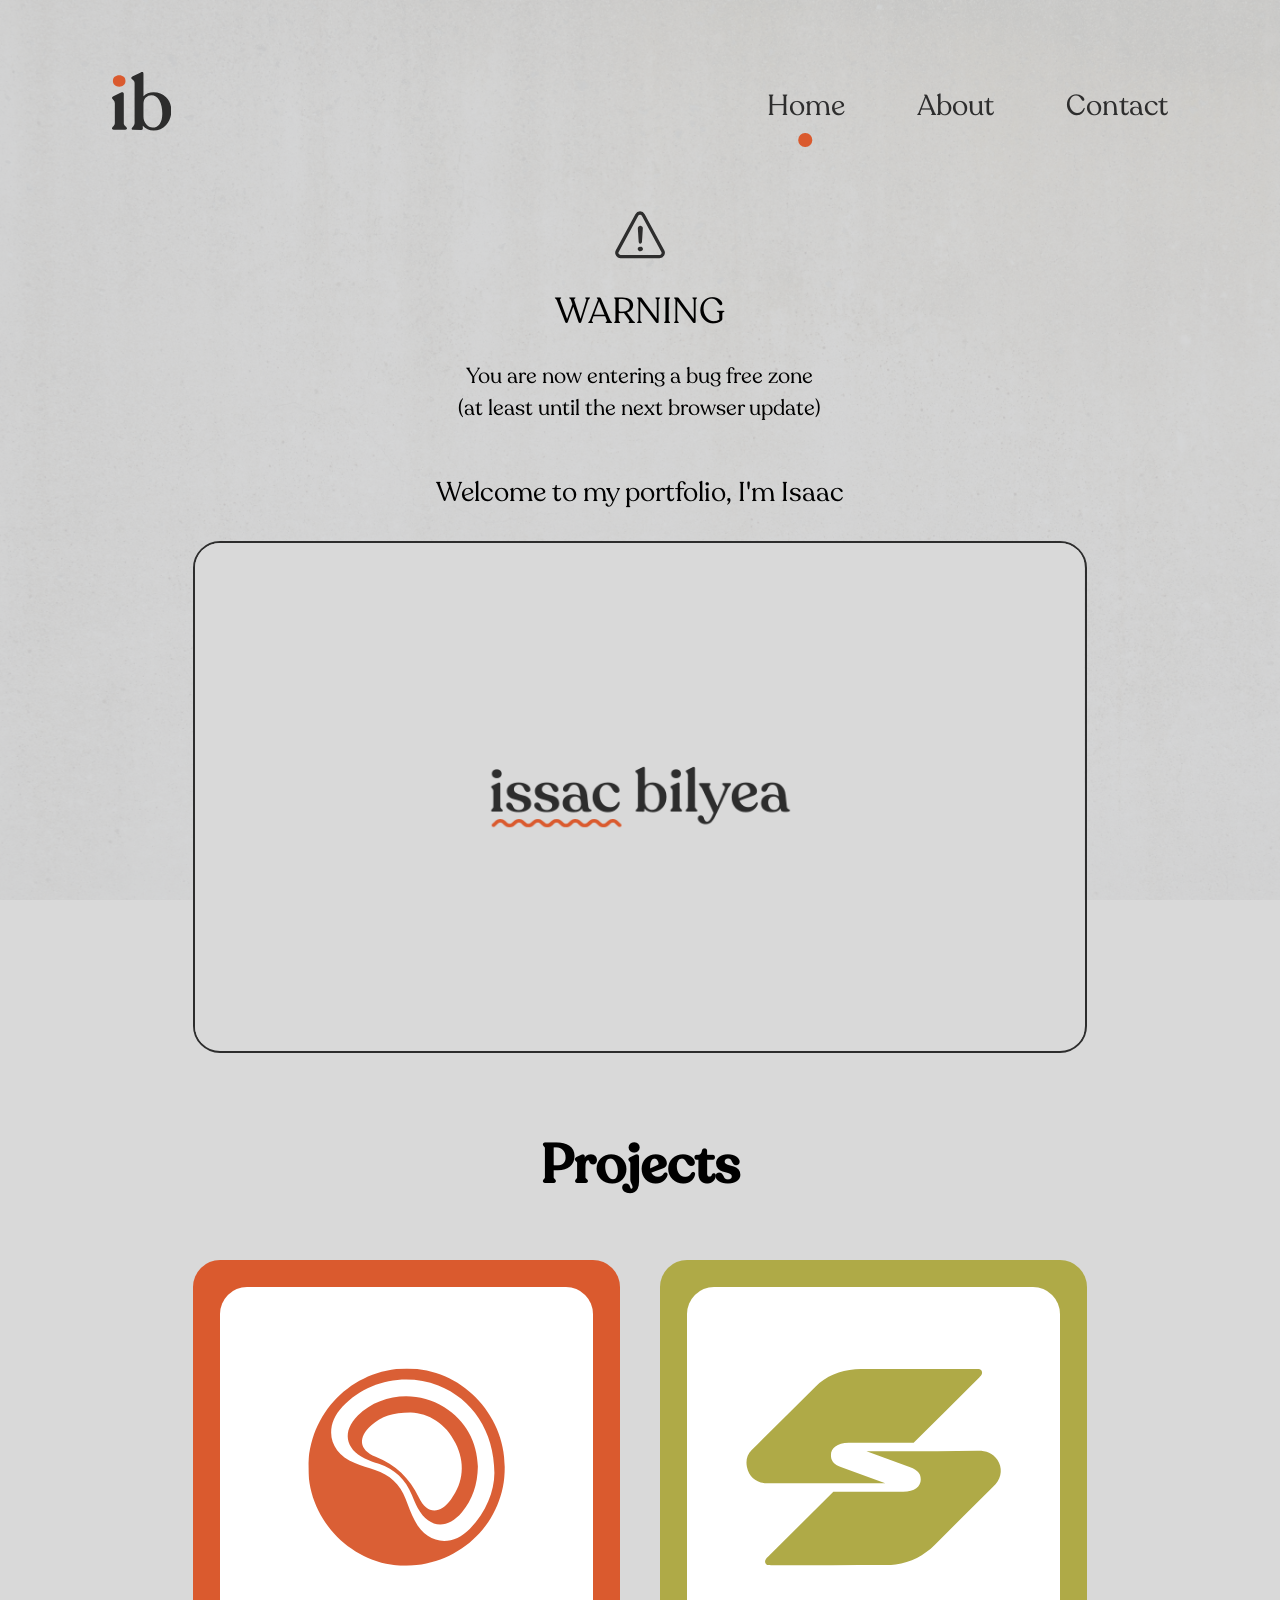
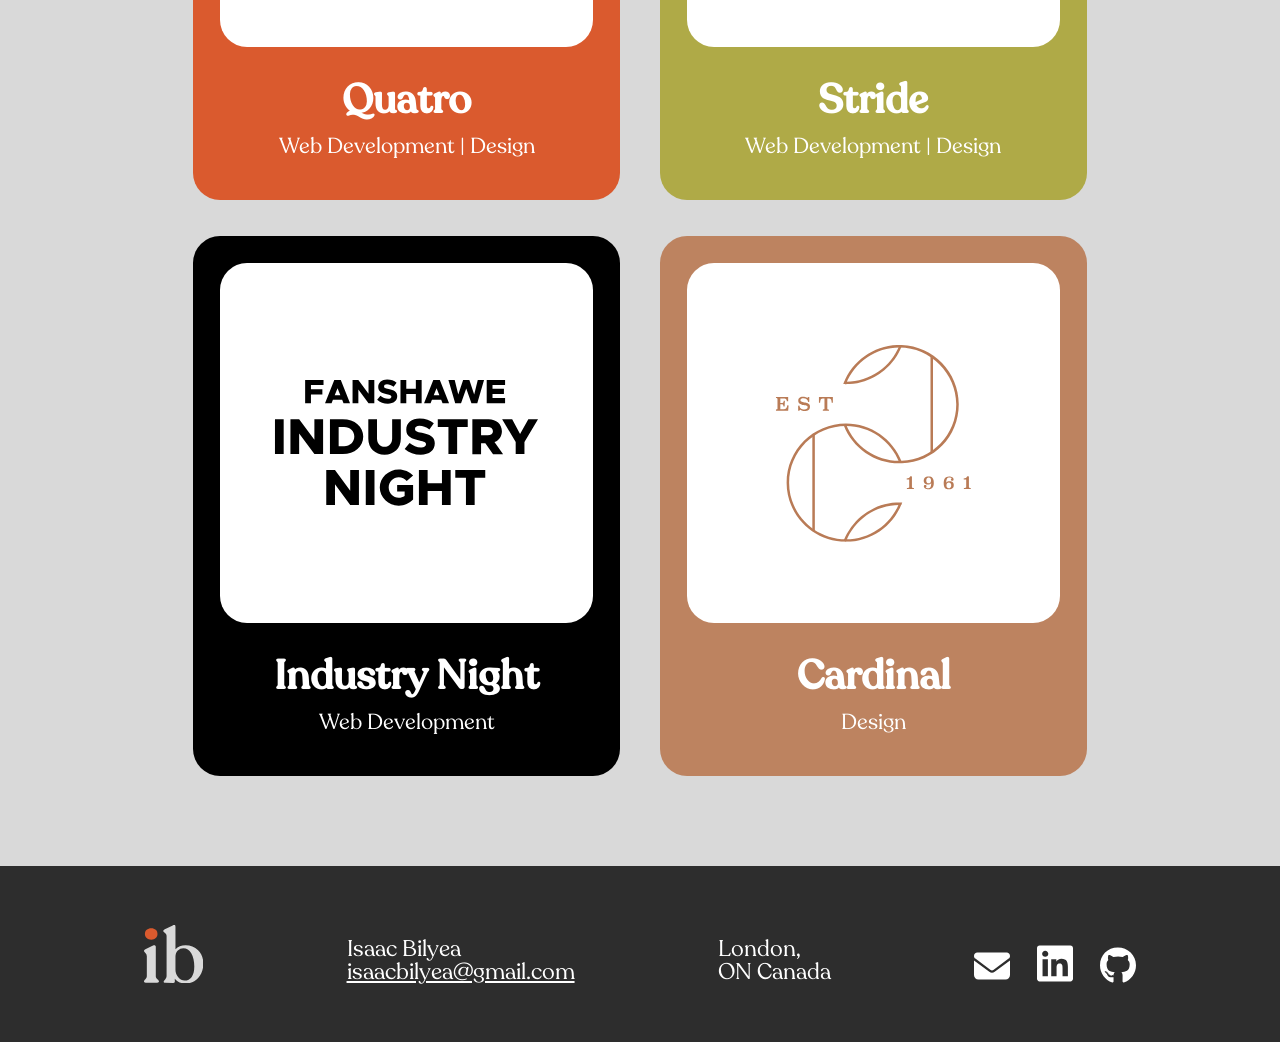
==== commit ea416cfa: "Add hover for project cards Add hover for project cards" ====
--- a/index.html
+++ b/index.html
@@ -84,25 +84,33 @@
     <h2 class="col-span-full">Projects</h2>
 
     <div class="project-card col-span-full m-col-start-2 m-col-end-7">
-      <img src="images/quatro.svg" alt="">
+      <div class="project-image">
+        <img src="images/quatro.svg" alt="">
+      </div>
       <h3>Quatro</h3>
       <p>Web Development | Design</p>
     </div>
 
     <div class="project-card col-span-full m-col-start-7 m-col-end-12">
-      <img src="images/quatro.svg" alt="">
+      <div class="project-image">
+        <img src="images/stride.svg" alt="">
+      </div>
       <h3>Stride</h3>
       <p>Web Development | Design</p>
     </div>
 
     <div class="project-card col-span-full m-col-start-2 m-col-end-7">
-      <img src="images/quatro.svg" alt="">
+      <div class="project-image">
+        <img src="images/industry-night.svg" alt="">
+      </div>
       <h3>Industry Night</h3>
       <p>Web Development</p>
     </div>
 
     <div class="project-card col-span-full m-col-start-7 m-col-end-12">
-      <img src="images/quatro.svg" alt="">
+      <div class="project-image">
+        <img src="images/cardinal.svg" alt="">
+      </div>
       <h3>Cardinal</h3>
       <p>Design</p>
     </div>
--- a/css/main.css
+++ b/css/main.css
@@ -1 +1 @@
-@font-face{font-family:"Recoleta";src:url("../fonts/Recoleta-Regular.otf") format("opentype"),url("../fonts/Recoleta-Regular.woff2") format("woff2"),url("../fonts/Recoleta-Regular.woff") format("woff");font-weight:400;font-style:normal}@font-face{font-family:"Recoleta";src:url("../fonts/Recoleta-Medium.otf") format("opentype"),url("../fonts/Recoleta-Medium.woff2") format("woff2"),url("../fonts/Recoleta-Medium.woff") format("woff");font-weight:500;font-style:normal}body{font-family:"Recoleta",Georgia,serif}h1,h2{font-family:"Recoleta",Georgia,serif}.hidden{display:none}img,embed,object,video,picture{max-width:100%}html,body{height:100%;min-height:100vh;margin:0;font-size:14px;font-weight:400;box-sizing:border-box;background-color:#d9d9d9;scroll-behavior:smooth;line-height:1.5}*,*::before,*::after{box-sizing:inherit}.mobile-break{display:block}body.menu-open{overflow:hidden}@media screen and (min-width: 768px){html,body{font-size:16px}.mobile-break{display:none}}@media screen and (min-width: 1200px){html,body{font-size:18px}.desktop-break{display:block}}#main-header{margin:4rem auto 1rem auto;padding:0 4rem;max-width:1200px}#main-header .logo{height:3.25rem}#main-header #hamburger-menu{cursor:pointer;width:1.75rem;height:1.5rem;position:absolute;top:5rem;right:4rem;z-index:5}#main-header #hamburger-menu div{width:100%;height:.25rem;background-color:#2d2d2d;position:absolute;transition:.3s ease;border-radius:1rem}#main-header #hamburger-menu #line1{margin:0;left:25%}#main-header #hamburger-menu #line2{width:2.5rem;margin-top:.625rem;transform-origin:center;transform:scaleX(1)}#main-header #hamburger-menu #line3{margin-top:1.25rem;left:25%}#main-header #hamburger-menu.activate #line1{transform:rotate(45deg) translate(0.4375rem, 0.4375rem);width:2.5rem;left:0;background-color:#fff}#main-header #hamburger-menu.activate #line2{transform:scaleX(0);opacity:0;transition:.2s ease-in-out;background-color:#fff}#main-header #hamburger-menu.activate #line3{transform:rotate(-45deg) translate(0.4375rem, -0.4375rem);width:2.5rem;left:0;background-color:#fff}#main-header #main-nav{display:none;animation:slideIn 300ms ease-in-out;height:100vh;position:absolute;background-color:#2d2d2d;z-index:4;top:0;bottom:0;left:0;right:0;border-left:5px solid #fff}#main-header #main-nav.show{display:flex;justify-content:center;align-items:center;text-align:center}#main-header #main-nav.show .menu-item{animation:fadeIn .5s ease-in-out forwards;opacity:0}#main-header #main-nav.show .menu-item:nth-of-type(1){animation-delay:.2s}#main-header #main-nav.show .menu-item:nth-of-type(2){animation-delay:.3s}#main-header #main-nav.show .menu-item:nth-of-type(3){animation-delay:.4s}#main-header #main-nav ul{display:flex;flex-direction:column;list-style:none;padding:0;margin:0}#main-header #main-nav ul li.active::before{content:"";position:absolute;top:50%;left:50%;width:4rem;height:4rem;background-color:#da5a2e;border-radius:50%;transform:translate(-50%, -50%);z-index:-1}#main-header #main-nav li:not(#menu-dot){margin:1rem;position:relative}#main-header #main-nav a{text-decoration:none;color:#fff;font-size:3rem}@keyframes slideIn{0%{width:0}100%{width:100%}}@keyframes fadeIn{0%{opacity:0}100%{opacity:1}}@media screen and (min-width: 768px){#main-header{margin-bottom:1.5rem}}@media screen and (min-width: 1200px){#main-header{display:flex;flex-direction:row;justify-content:space-between;align-items:center;margin-bottom:2rem}#main-header #hamburger-menu{display:none}#main-header #main-nav{display:block;position:relative;height:auto;background-color:rgba(0,0,0,0);border-left:none;animation:none}#main-header #main-nav.show{display:block}#main-header #main-nav ul{flex-direction:row}#main-header #main-nav ul li.active::before{display:none}#main-header #main-nav li:not(#menu-dot){margin:0rem;margin-left:4rem}#main-header #main-nav a{font-size:1.6rem;display:block;color:#2d2d2d}#main-header #main-nav .menu-item{animation:none;opacity:1}#main-header #main-nav #menu-dot{position:absolute;bottom:-1.1rem;width:.75rem;height:.75rem;background-color:#da5a2e;border-radius:50%;transition:left .3s ease;left:calc(16.66% + 1.7rem);transform:translateX(-50%)}#main-header #main-nav ul li.active~#menu-dot{left:calc(16.66% + 1.75rem)}#main-header #main-nav ul li:nth-child(2).active~#menu-dot{left:calc(50% + 1.3rem)}#main-header #main-nav ul li:nth-child(3).active~#menu-dot{left:calc(83.33% + 1.6rem)}#main-header #main-nav ul li:nth-child(1):hover~#menu-dot{left:calc(16.66% + 1.75rem)}#main-header #main-nav ul li:nth-child(2):hover~#menu-dot{left:calc(50% + 1.3rem)}#main-header #main-nav ul li:nth-child(3):hover~#menu-dot{left:calc(83.33% + 1.6rem)}}footer{text-align:center;background-color:#2d2d2d;background-size:100vw;color:#fff;padding:3.25rem 4rem;font-size:1.25rem}footer #footer-con{max-width:1200px;margin:0 auto;padding:0 4rem}footer #footer-con .logo{height:3.25rem}footer #footer-con .logo-letter{fill:#d9d9d9}footer #footer-con p{margin:0;margin-top:2rem;line-height:1.5}footer #footer-con a{color:#fff}footer #footer-con #sm-links{display:flex;justify-content:center;align-items:center;gap:1.5rem;margin-top:2rem}footer #footer-con #sm-links img{width:2rem}@media screen and (min-width: 1200px){footer #footer-con{display:flex;align-items:flex-end;justify-content:space-between;text-align:left}footer #footer-con p,footer #footer-con a{line-height:1;margin-top:0}footer #footer-con #sm-links{align-items:flex-end;margin-top:0;margin-bottom:-0.3rem}}#intro-con #warning-intro{text-align:center;margin-top:2rem}#intro-con #warning-intro :nth-child(2){font-size:2rem;margin:1rem 0}#intro-con #warning-intro :nth-child(3){font-size:1.2rem}#intro-con #welcome{font-size:1.5rem;text-align:center}#intro-con #video-con{border-radius:1.5rem;border:2px solid #2d2d2d;overflow:hidden}#intro-con .plyr--video{--plyr-color-main: #2d2d2d;--plyr-control-icon-size: 1rem;--plyr-control-radius: 1.25rem;--plyr-font-family: "Recoleta", Georgia, sans-serif;--plyr-control-spacing: 1rem;--plyr-range-fill-background: #fff;--plyr-range-thumb-background: #DA5A2E}#projects-con h2{font-size:3rem;text-align:center;margin:3rem 0 0 0}#projects-con .project-card{background-color:#da5a2e;margin-top:2rem;color:#fff;padding:1.5rem 1.5rem 1rem 1.5rem;border-radius:1.5rem}#projects-con .project-card img{width:100%;background-color:#fff;padding:2rem;border-radius:1.5rem}#projects-con .project-card h3{font-size:2.25rem;margin:0}#projects-con .project-card p{font-size:1.2rem;margin:0}#about-me #about-me-image{width:80%;margin:0 auto;height:100%;mask-image:url("../../images/about-mask.svg");-webkit-mask-image:url("../../images/about-mask.svg");mask-size:contain;-webkit-mask-size:contain;mask-repeat:no-repeat;-webkit-mask-repeat:no-repeat;mask-position:center;-webkit-mask-position:center;overflow:hidden}#about-me #about-me-image img{width:100%;height:100%;-o-object-fit:cover;object-fit:cover}#about-me #about-me-text{padding:0 .5rem;margin-top:-1rem}#about-me #about-me-text h2{font-size:1.75rem;font-weight:500;margin:0}#about-me #about-me-contact{font-size:1.65rem;text-align:center;margin-bottom:3rem}#about-me #about-me-contact a{color:inherit}@media screen and (min-width: 768px){#about-me #about-me-text{width:85%;font-size:.9rem;margin-top:1.5rem}#about-me #about-me-contact{font-size:1.5rem}}@media screen and (min-width: 1200px){#about-me #about-me-text{width:95%;font-size:1.15rem;margin-top:3.5rem}#about-me #about-me-text h2{font-size:2rem}#about-me #about-me-contact{font-size:1.75rem;margin-bottom:5rem}}#contact-form{margin-top:4rem}#contact-form #form-text h3,#contact-form #form-text h4,#contact-form #form-text h5{margin:.75rem 0}#contact-form #form-text h3{font-size:1.5rem;font-weight:500}#contact-form #form-text h4{font-size:1.15rem;font-weight:400}#contact-form #form-text h5{font-weight:400}#contact-form #form-input{margin-top:1rem}#contact-form #form-input input[type=text],#contact-form #form-input textarea{display:flex;flex-direction:column;width:100%;font-size:.75rem;margin-bottom:.5rem;padding:.5rem 0rem .6rem .5rem;border:1px solid #2d2d2d;font-family:"Recoleta",Georgia,serif;color:#2d2d2d;max-width:100%;background-color:rgba(0,0,0,0)}#contact-form #form-input textarea{height:5rem;padding:.35rem 0rem 0rem .5rem}#contact-form #form-input input[type=submit]{background-color:#2d2d2d;color:#fff;border-color:#2d2d2d;font-family:"Recoleta",Georgia,serif;padding:.4rem 1.5rem;border:none;font-size:.75rem;margin-bottom:5rem}#contact-form #form-input input:focus,#contact-form #form-input textarea:focus{outline:none}/*# sourceMappingURL=main.css.map */+@font-face{font-family:"Recoleta";src:url("../fonts/Recoleta-Regular.otf") format("opentype"),url("../fonts/Recoleta-Regular.woff2") format("woff2"),url("../fonts/Recoleta-Regular.woff") format("woff");font-weight:400;font-style:normal}@font-face{font-family:"Recoleta";src:url("../fonts/Recoleta-Medium.otf") format("opentype"),url("../fonts/Recoleta-Medium.woff2") format("woff2"),url("../fonts/Recoleta-Medium.woff") format("woff");font-weight:500;font-style:normal}body{font-family:"Recoleta",Georgia,serif}h1,h2{font-family:"Recoleta",Georgia,serif}.hidden{display:none}img,embed,object,video,picture{max-width:100%}html,body{height:100%;min-height:100vh;margin:0;font-size:14px;font-weight:400;box-sizing:border-box;background-color:#d9d9d9;scroll-behavior:smooth;position:relative;line-height:1.5;z-index:0}body::before{content:"";position:fixed;top:0;left:0;width:100%;height:100%;background-image:url("../../images/background.jpg");background-size:cover;opacity:.1;z-index:-1}*,*::before,*::after{box-sizing:inherit}.mobile-break{display:block}body.menu-open{overflow:hidden}@media screen and (min-width: 768px){html,body{font-size:16px}.mobile-break{display:none}}@media screen and (min-width: 1200px){html,body{font-size:18px}.desktop-break{display:block}}#main-header{margin:4rem auto 1rem auto;padding:0 4rem;max-width:1200px}#main-header .logo{height:3.25rem}#main-header #hamburger-menu{cursor:pointer;width:1.75rem;height:1.5rem;position:absolute;top:5rem;right:4rem;z-index:5}#main-header #hamburger-menu div{width:100%;height:.25rem;background-color:#2d2d2d;position:absolute;transition:.3s ease;border-radius:1rem}#main-header #hamburger-menu #line1{margin:0;left:25%}#main-header #hamburger-menu #line2{width:2.5rem;margin-top:.625rem;transform-origin:center;transform:scaleX(1)}#main-header #hamburger-menu #line3{margin-top:1.25rem;left:25%}#main-header #hamburger-menu.activate #line1{transform:rotate(45deg) translate(0.4375rem, 0.4375rem);width:2.5rem;left:0;background-color:#fff}#main-header #hamburger-menu.activate #line2{transform:scaleX(0);opacity:0;transition:.2s ease-in-out;background-color:#fff}#main-header #hamburger-menu.activate #line3{transform:rotate(-45deg) translate(0.4375rem, -0.4375rem);width:2.5rem;left:0;background-color:#fff}#main-header #main-nav{display:none;animation:slideIn 300ms ease-in-out;height:100vh;position:absolute;background-color:#2d2d2d;z-index:4;top:0;bottom:0;left:0;right:0;border-left:5px solid #fff}#main-header #main-nav.show{display:flex;justify-content:center;align-items:center;text-align:center}#main-header #main-nav.show .menu-item{animation:fadeIn .5s ease-in-out forwards;opacity:0}#main-header #main-nav.show .menu-item:nth-of-type(1){animation-delay:.2s}#main-header #main-nav.show .menu-item:nth-of-type(2){animation-delay:.3s}#main-header #main-nav.show .menu-item:nth-of-type(3){animation-delay:.4s}#main-header #main-nav ul{display:flex;flex-direction:column;list-style:none;padding:0;margin:0}#main-header #main-nav ul li.active::before{content:"";position:absolute;top:50%;left:50%;width:4rem;height:4rem;background-color:#da5a2e;border-radius:50%;transform:translate(-50%, -50%);z-index:-1}#main-header #main-nav li:not(#menu-dot){margin:1rem;position:relative}#main-header #main-nav a{text-decoration:none;color:#fff;font-size:3rem}@keyframes slideIn{0%{width:0}100%{width:100%}}@keyframes fadeIn{0%{opacity:0}100%{opacity:1}}@media screen and (min-width: 768px){#main-header{margin-bottom:1.5rem}}@media screen and (min-width: 1200px){#main-header{display:flex;flex-direction:row;justify-content:space-between;align-items:center;margin-bottom:2rem}#main-header #hamburger-menu{display:none}#main-header #main-nav{display:block;position:relative;height:auto;background-color:rgba(0,0,0,0);border-left:none;animation:none}#main-header #main-nav.show{display:block}#main-header #main-nav ul{flex-direction:row}#main-header #main-nav ul li.active::before{display:none}#main-header #main-nav li:not(#menu-dot){margin:0rem;margin-left:4rem}#main-header #main-nav a{font-size:1.6rem;display:block;color:#2d2d2d}#main-header #main-nav .menu-item{animation:none;opacity:1}#main-header #main-nav #menu-dot{position:absolute;bottom:-1.1rem;width:.75rem;height:.75rem;background-color:#da5a2e;border-radius:50%;transition:left .3s ease;left:calc(16.66% + 1.7rem);transform:translateX(-50%)}#main-header #main-nav ul li.active~#menu-dot{left:calc(16.66% + 1.75rem)}#main-header #main-nav ul li:nth-child(2).active~#menu-dot{left:calc(50% + 1.3rem)}#main-header #main-nav ul li:nth-child(3).active~#menu-dot{left:calc(83.33% + 1.6rem)}#main-header #main-nav ul li:nth-child(1):hover~#menu-dot{left:calc(16.66% + 1.75rem)}#main-header #main-nav ul li:nth-child(2):hover~#menu-dot{left:calc(50% + 1.3rem)}#main-header #main-nav ul li:nth-child(3):hover~#menu-dot{left:calc(83.33% + 1.6rem)}}footer{text-align:center;background-color:#2d2d2d;background-size:100vw;color:#fff;padding:3.25rem 4rem;font-size:1.25rem}footer #footer-con{max-width:1200px;margin:0 auto;padding:0 4rem}footer #footer-con .logo{height:3.25rem}footer #footer-con .logo-letter{fill:#d9d9d9}footer #footer-con p{margin:0;margin-top:2rem;line-height:1.5}footer #footer-con a{color:#fff}footer #footer-con #sm-links{display:flex;justify-content:center;align-items:center;gap:1.5rem;margin-top:2rem}footer #footer-con #sm-links img{width:2rem}@media screen and (min-width: 1200px){footer #footer-con{display:flex;align-items:flex-end;justify-content:space-between;text-align:left}footer #footer-con p,footer #footer-con a{line-height:1;margin-top:0}footer #footer-con #sm-links{align-items:flex-end;margin-top:0;margin-bottom:-0.3rem}}#intro-con #warning-intro{text-align:center;margin-top:2rem}#intro-con #warning-intro :nth-child(2){font-size:2rem;margin:1rem 0}#intro-con #warning-intro :nth-child(3){font-size:1.2rem}#intro-con #welcome{font-size:1.5rem;text-align:center}#intro-con #video-con{border-radius:1.5rem;border:2px solid #2d2d2d;overflow:hidden}#intro-con .plyr--video{--plyr-color-main: #2d2d2d;--plyr-control-icon-size: 1rem;--plyr-control-radius: 1.25rem;--plyr-font-family: "Recoleta", Georgia, sans-serif;--plyr-control-spacing: 1rem;--plyr-range-fill-background: #fff;--plyr-range-thumb-background: #DA5A2E}#projects-con{margin-bottom:5rem}#projects-con h2{font-size:3rem;text-align:center;margin:4rem 0 1rem 0}#projects-con .project-card{margin-top:2rem;color:#fff;padding:1.5rem 1.5rem 1rem 1.5rem;border-radius:1.5rem;height:30rem;overflow:hidden;position:relative;transition:all .25s ease-in-out;text-align:center}#projects-con .project-card .project-image{width:100%;height:20rem;background-color:#fff;border-radius:1.5rem;transition:all .25s ease-in-out;display:flex;align-items:center}#projects-con .project-card img{width:100%;padding:3rem;height:17rem}#projects-con .project-card h3{font-size:2.25rem;margin:0;margin-top:1.25rem;transition:opacity .3s ease-in-out}#projects-con .project-card p{font-size:1.2rem;margin:0;transition:opacity .3s ease-in-out}#projects-con .project-card:nth-child(2){background-color:#da5a2e}#projects-con .project-card:nth-child(3){background-color:#afaa47}#projects-con .project-card:nth-child(4){background-color:#000}#projects-con .project-card:nth-child(5){background-color:#bd8360}#projects-con .project-card:hover h3,#projects-con .project-card:hover p{opacity:0}#projects-con .project-card:hover .project-image{height:100%;border-radius:1.5rem}#projects-con .project-card:hover{cursor:pointer;padding:1.5rem}#about-me #about-me-image{width:80%;margin:0 auto;height:100%;mask-image:url("../../images/about-mask.svg");-webkit-mask-image:url("../../images/about-mask.svg");mask-size:contain;-webkit-mask-size:contain;mask-repeat:no-repeat;-webkit-mask-repeat:no-repeat;mask-position:center;-webkit-mask-position:center;overflow:hidden}#about-me #about-me-image img{width:100%;height:100%;-o-object-fit:cover;object-fit:cover}#about-me #about-me-text{padding:0 .5rem;margin-top:-1rem}#about-me #about-me-text h2{font-size:1.75rem;font-weight:500;margin:0}#about-me #about-me-contact{font-size:1.65rem;text-align:center;margin-bottom:3rem}#about-me #about-me-contact a{color:inherit}@media screen and (min-width: 768px){#about-me #about-me-text{width:85%;font-size:.9rem;margin-top:1.5rem}#about-me #about-me-contact{font-size:1.5rem}}@media screen and (min-width: 1200px){#about-me #about-me-text{width:95%;font-size:1.15rem;margin-top:3.5rem}#about-me #about-me-text h2{font-size:2rem}#about-me #about-me-contact{font-size:1.75rem;margin-bottom:5rem}}#contact-form{margin-top:4rem}#contact-form #form-text h3,#contact-form #form-text h4,#contact-form #form-text h5{margin:.75rem 0}#contact-form #form-text h3{font-size:1.5rem;font-weight:500}#contact-form #form-text h4{font-size:1.15rem;font-weight:400}#contact-form #form-text h5{font-weight:400}#contact-form #form-input{margin-top:1rem}#contact-form #form-input input[type=text],#contact-form #form-input textarea{display:flex;flex-direction:column;width:100%;font-size:.75rem;margin-bottom:.5rem;padding:.5rem 0rem .6rem .5rem;border:1px solid #2d2d2d;font-family:"Recoleta",Georgia,serif;color:#2d2d2d;max-width:100%;background-color:rgba(0,0,0,0)}#contact-form #form-input textarea{height:5rem;padding:.35rem 0rem 0rem .5rem}#contact-form #form-input input[type=submit]{background-color:#2d2d2d;color:#fff;border-color:#2d2d2d;font-family:"Recoleta",Georgia,serif;padding:.4rem 1.5rem;border:none;font-size:.75rem;margin-bottom:5rem}#contact-form #form-input input:focus,#contact-form #form-input textarea:focus{outline:none}/*# sourceMappingURL=main.css.map */
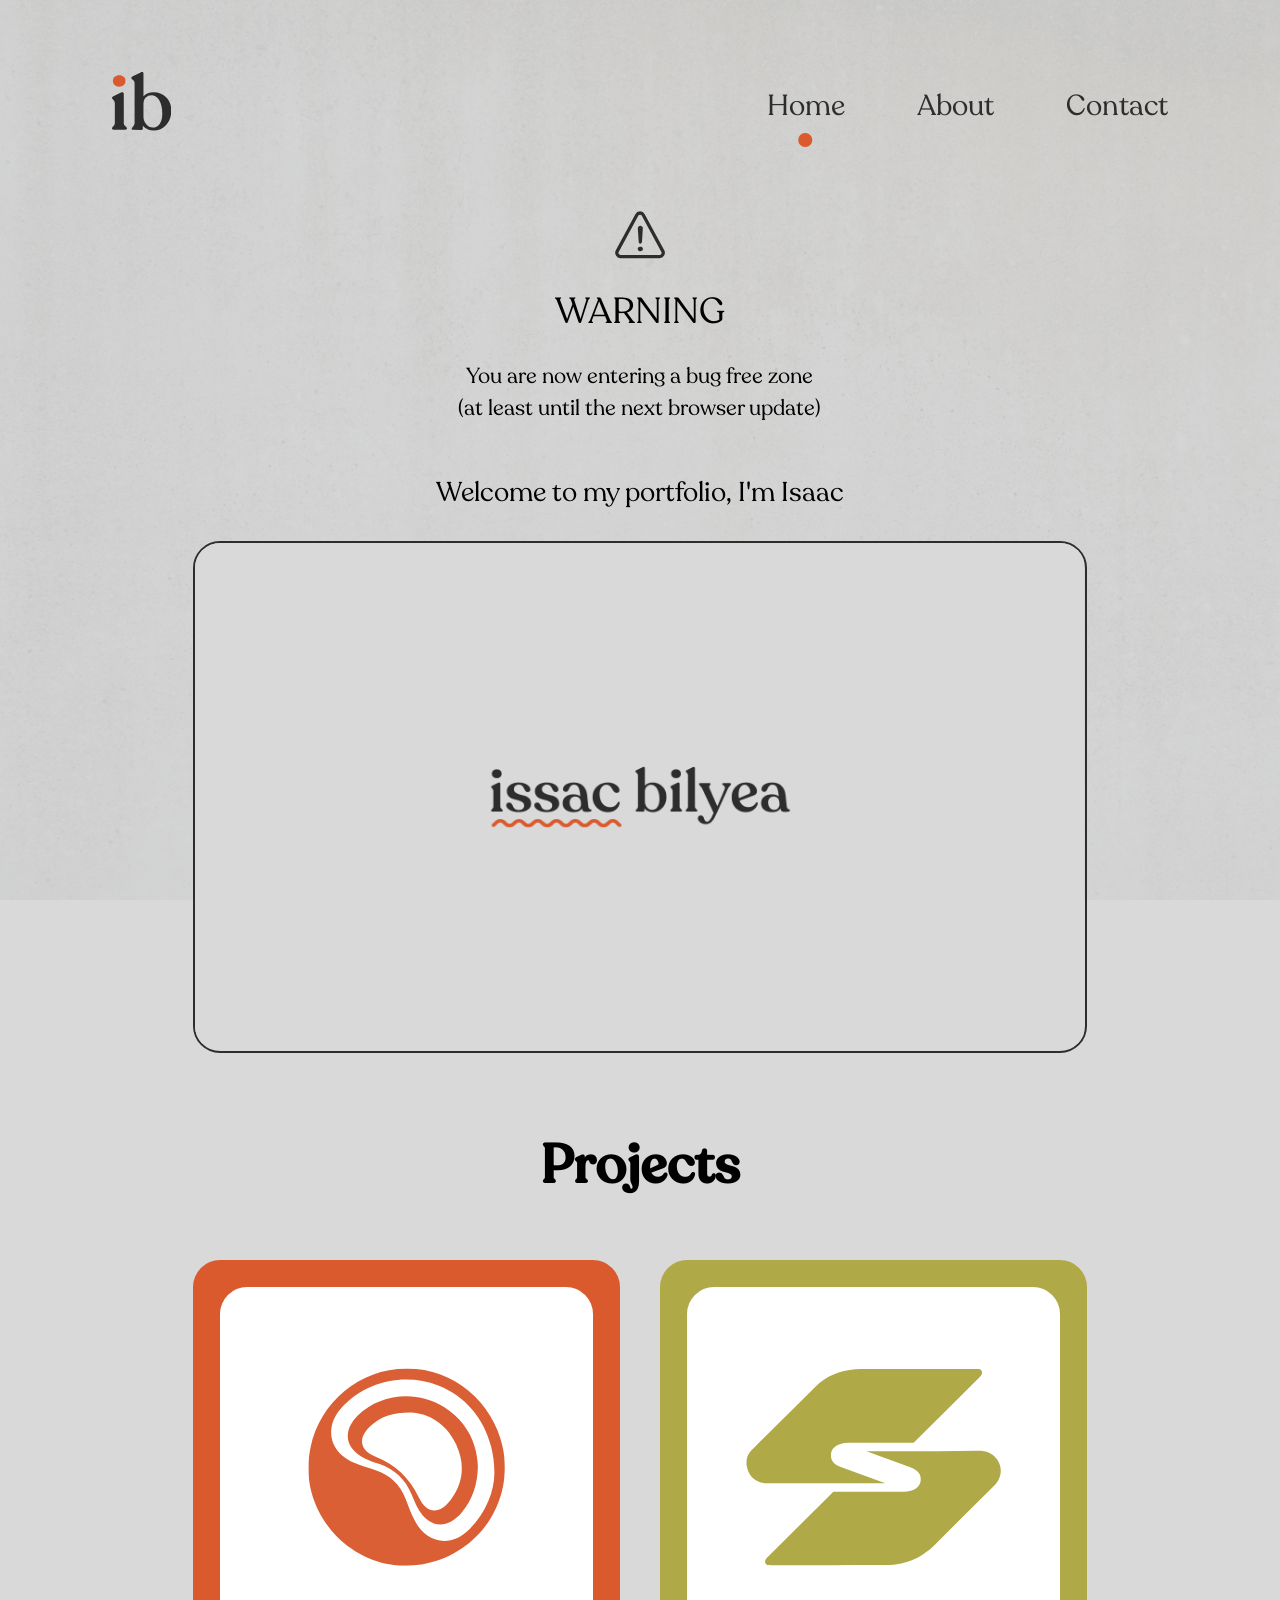
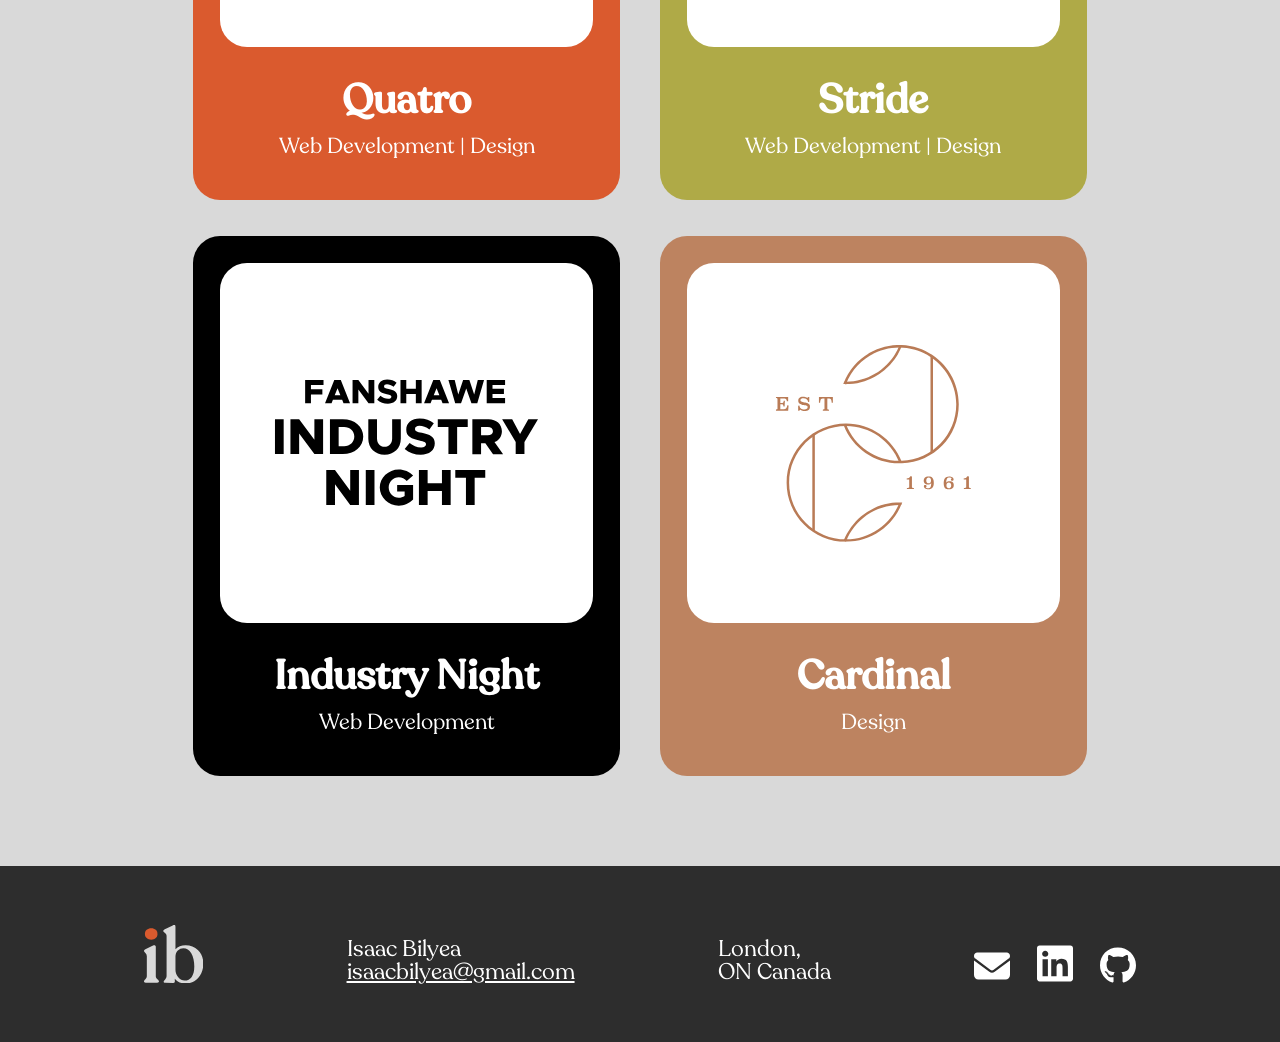
==== commit 083e0d10: "Add image switcher and styling Add image switcher and styling" ====
--- a/index.html
+++ b/index.html
@@ -71,7 +71,7 @@
     <p id="welcome" class="col-span-full">Welcome to my portfolio, I'm Isaac</p>
     <div class="col-span-full m-col-start-2 m-col-end-12" id="video-con">
       <video class="player" preload="metadata" poster="images/video-poster.png">
-        <source src="videos/test.mp4" type="video/mp4">
+        <source src="videos/intro_wip.mp4" type="video/mp4">
         <p>Oops, something went wrong. You may be using an outdated browser or have javascript disabled.</p>
       </video>
     </div>
--- a/css/main.css
+++ b/css/main.css
@@ -1 +1 @@
-@font-face{font-family:"Recoleta";src:url("../fonts/Recoleta-Regular.otf") format("opentype"),url("../fonts/Recoleta-Regular.woff2") format("woff2"),url("../fonts/Recoleta-Regular.woff") format("woff");font-weight:400;font-style:normal}@font-face{font-family:"Recoleta";src:url("../fonts/Recoleta-Medium.otf") format("opentype"),url("../fonts/Recoleta-Medium.woff2") format("woff2"),url("../fonts/Recoleta-Medium.woff") format("woff");font-weight:500;font-style:normal}body{font-family:"Recoleta",Georgia,serif}h1,h2{font-family:"Recoleta",Georgia,serif}.hidden{display:none}img,embed,object,video,picture{max-width:100%}html,body{height:100%;min-height:100vh;margin:0;font-size:14px;font-weight:400;box-sizing:border-box;background-color:#d9d9d9;scroll-behavior:smooth;position:relative;line-height:1.5;z-index:0}body::before{content:"";position:fixed;top:0;left:0;width:100%;height:100%;background-image:url("../../images/background.jpg");background-size:cover;opacity:.1;z-index:-1}*,*::before,*::after{box-sizing:inherit}.mobile-break{display:block}body.menu-open{overflow:hidden}@media screen and (min-width: 768px){html,body{font-size:16px}.mobile-break{display:none}}@media screen and (min-width: 1200px){html,body{font-size:18px}.desktop-break{display:block}}#main-header{margin:4rem auto 1rem auto;padding:0 4rem;max-width:1200px}#main-header .logo{height:3.25rem}#main-header #hamburger-menu{cursor:pointer;width:1.75rem;height:1.5rem;position:absolute;top:5rem;right:4rem;z-index:5}#main-header #hamburger-menu div{width:100%;height:.25rem;background-color:#2d2d2d;position:absolute;transition:.3s ease;border-radius:1rem}#main-header #hamburger-menu #line1{margin:0;left:25%}#main-header #hamburger-menu #line2{width:2.5rem;margin-top:.625rem;transform-origin:center;transform:scaleX(1)}#main-header #hamburger-menu #line3{margin-top:1.25rem;left:25%}#main-header #hamburger-menu.activate #line1{transform:rotate(45deg) translate(0.4375rem, 0.4375rem);width:2.5rem;left:0;background-color:#fff}#main-header #hamburger-menu.activate #line2{transform:scaleX(0);opacity:0;transition:.2s ease-in-out;background-color:#fff}#main-header #hamburger-menu.activate #line3{transform:rotate(-45deg) translate(0.4375rem, -0.4375rem);width:2.5rem;left:0;background-color:#fff}#main-header #main-nav{display:none;animation:slideIn 300ms ease-in-out;height:100vh;position:absolute;background-color:#2d2d2d;z-index:4;top:0;bottom:0;left:0;right:0;border-left:5px solid #fff}#main-header #main-nav.show{display:flex;justify-content:center;align-items:center;text-align:center}#main-header #main-nav.show .menu-item{animation:fadeIn .5s ease-in-out forwards;opacity:0}#main-header #main-nav.show .menu-item:nth-of-type(1){animation-delay:.2s}#main-header #main-nav.show .menu-item:nth-of-type(2){animation-delay:.3s}#main-header #main-nav.show .menu-item:nth-of-type(3){animation-delay:.4s}#main-header #main-nav ul{display:flex;flex-direction:column;list-style:none;padding:0;margin:0}#main-header #main-nav ul li.active::before{content:"";position:absolute;top:50%;left:50%;width:4rem;height:4rem;background-color:#da5a2e;border-radius:50%;transform:translate(-50%, -50%);z-index:-1}#main-header #main-nav li:not(#menu-dot){margin:1rem;position:relative}#main-header #main-nav a{text-decoration:none;color:#fff;font-size:3rem}@keyframes slideIn{0%{width:0}100%{width:100%}}@keyframes fadeIn{0%{opacity:0}100%{opacity:1}}@media screen and (min-width: 768px){#main-header{margin-bottom:1.5rem}}@media screen and (min-width: 1200px){#main-header{display:flex;flex-direction:row;justify-content:space-between;align-items:center;margin-bottom:2rem}#main-header #hamburger-menu{display:none}#main-header #main-nav{display:block;position:relative;height:auto;background-color:rgba(0,0,0,0);border-left:none;animation:none}#main-header #main-nav.show{display:block}#main-header #main-nav ul{flex-direction:row}#main-header #main-nav ul li.active::before{display:none}#main-header #main-nav li:not(#menu-dot){margin:0rem;margin-left:4rem}#main-header #main-nav a{font-size:1.6rem;display:block;color:#2d2d2d}#main-header #main-nav .menu-item{animation:none;opacity:1}#main-header #main-nav #menu-dot{position:absolute;bottom:-1.1rem;width:.75rem;height:.75rem;background-color:#da5a2e;border-radius:50%;transition:left .3s ease;left:calc(16.66% + 1.7rem);transform:translateX(-50%)}#main-header #main-nav ul li.active~#menu-dot{left:calc(16.66% + 1.75rem)}#main-header #main-nav ul li:nth-child(2).active~#menu-dot{left:calc(50% + 1.3rem)}#main-header #main-nav ul li:nth-child(3).active~#menu-dot{left:calc(83.33% + 1.6rem)}#main-header #main-nav ul li:nth-child(1):hover~#menu-dot{left:calc(16.66% + 1.75rem)}#main-header #main-nav ul li:nth-child(2):hover~#menu-dot{left:calc(50% + 1.3rem)}#main-header #main-nav ul li:nth-child(3):hover~#menu-dot{left:calc(83.33% + 1.6rem)}}footer{text-align:center;background-color:#2d2d2d;background-size:100vw;color:#fff;padding:3.25rem 4rem;font-size:1.25rem}footer #footer-con{max-width:1200px;margin:0 auto;padding:0 4rem}footer #footer-con .logo{height:3.25rem}footer #footer-con .logo-letter{fill:#d9d9d9}footer #footer-con p{margin:0;margin-top:2rem;line-height:1.5}footer #footer-con a{color:#fff}footer #footer-con #sm-links{display:flex;justify-content:center;align-items:center;gap:1.5rem;margin-top:2rem}footer #footer-con #sm-links img{width:2rem}@media screen and (min-width: 1200px){footer #footer-con{display:flex;align-items:flex-end;justify-content:space-between;text-align:left}footer #footer-con p,footer #footer-con a{line-height:1;margin-top:0}footer #footer-con #sm-links{align-items:flex-end;margin-top:0;margin-bottom:-0.3rem}}#intro-con #warning-intro{text-align:center;margin-top:2rem}#intro-con #warning-intro :nth-child(2){font-size:2rem;margin:1rem 0}#intro-con #warning-intro :nth-child(3){font-size:1.2rem}#intro-con #welcome{font-size:1.5rem;text-align:center}#intro-con #video-con{border-radius:1.5rem;border:2px solid #2d2d2d;overflow:hidden}#intro-con .plyr--video{--plyr-color-main: #2d2d2d;--plyr-control-icon-size: 1rem;--plyr-control-radius: 1.25rem;--plyr-font-family: "Recoleta", Georgia, sans-serif;--plyr-control-spacing: 1rem;--plyr-range-fill-background: #fff;--plyr-range-thumb-background: #DA5A2E}#projects-con{margin-bottom:5rem}#projects-con h2{font-size:3rem;text-align:center;margin:4rem 0 1rem 0}#projects-con .project-card{margin-top:2rem;color:#fff;padding:1.5rem 1.5rem 1rem 1.5rem;border-radius:1.5rem;height:30rem;overflow:hidden;position:relative;transition:all .25s ease-in-out;text-align:center}#projects-con .project-card .project-image{width:100%;height:20rem;background-color:#fff;border-radius:1.5rem;transition:all .25s ease-in-out;display:flex;align-items:center}#projects-con .project-card img{width:100%;padding:3rem;height:17rem}#projects-con .project-card h3{font-size:2.25rem;margin:0;margin-top:1.25rem;transition:opacity .3s ease-in-out}#projects-con .project-card p{font-size:1.2rem;margin:0;transition:opacity .3s ease-in-out}#projects-con .project-card:nth-child(2){background-color:#da5a2e}#projects-con .project-card:nth-child(3){background-color:#afaa47}#projects-con .project-card:nth-child(4){background-color:#000}#projects-con .project-card:nth-child(5){background-color:#bd8360}#projects-con .project-card:hover h3,#projects-con .project-card:hover p{opacity:0}#projects-con .project-card:hover .project-image{height:100%;border-radius:1.5rem}#projects-con .project-card:hover{cursor:pointer;padding:1.5rem}#about-me #about-me-image{width:80%;margin:0 auto;height:100%;mask-image:url("../../images/about-mask.svg");-webkit-mask-image:url("../../images/about-mask.svg");mask-size:contain;-webkit-mask-size:contain;mask-repeat:no-repeat;-webkit-mask-repeat:no-repeat;mask-position:center;-webkit-mask-position:center;overflow:hidden}#about-me #about-me-image img{width:100%;height:100%;-o-object-fit:cover;object-fit:cover}#about-me #about-me-text{padding:0 .5rem;margin-top:-1rem}#about-me #about-me-text h2{font-size:1.75rem;font-weight:500;margin:0}#about-me #about-me-contact{font-size:1.65rem;text-align:center;margin-bottom:3rem}#about-me #about-me-contact a{color:inherit}@media screen and (min-width: 768px){#about-me #about-me-text{width:85%;font-size:.9rem;margin-top:1.5rem}#about-me #about-me-contact{font-size:1.5rem}}@media screen and (min-width: 1200px){#about-me #about-me-text{width:95%;font-size:1.15rem;margin-top:3.5rem}#about-me #about-me-text h2{font-size:2rem}#about-me #about-me-contact{font-size:1.75rem;margin-bottom:5rem}}#contact-form{margin-top:4rem}#contact-form #form-text h3,#contact-form #form-text h4,#contact-form #form-text h5{margin:.75rem 0}#contact-form #form-text h3{font-size:1.5rem;font-weight:500}#contact-form #form-text h4{font-size:1.15rem;font-weight:400}#contact-form #form-text h5{font-weight:400}#contact-form #form-input{margin-top:1rem}#contact-form #form-input input[type=text],#contact-form #form-input textarea{display:flex;flex-direction:column;width:100%;font-size:.75rem;margin-bottom:.5rem;padding:.5rem 0rem .6rem .5rem;border:1px solid #2d2d2d;font-family:"Recoleta",Georgia,serif;color:#2d2d2d;max-width:100%;background-color:rgba(0,0,0,0)}#contact-form #form-input textarea{height:5rem;padding:.35rem 0rem 0rem .5rem}#contact-form #form-input input[type=submit]{background-color:#2d2d2d;color:#fff;border-color:#2d2d2d;font-family:"Recoleta",Georgia,serif;padding:.4rem 1.5rem;border:none;font-size:.75rem;margin-bottom:5rem}#contact-form #form-input input:focus,#contact-form #form-input textarea:focus{outline:none}/*# sourceMappingURL=main.css.map */+@font-face{font-family:"Recoleta";src:url("../fonts/Recoleta-Regular.otf") format("opentype"),url("../fonts/Recoleta-Regular.woff2") format("woff2"),url("../fonts/Recoleta-Regular.woff") format("woff");font-weight:400;font-style:normal}@font-face{font-family:"Recoleta";src:url("../fonts/Recoleta-Medium.otf") format("opentype"),url("../fonts/Recoleta-Medium.woff2") format("woff2"),url("../fonts/Recoleta-Medium.woff") format("woff");font-weight:500;font-style:normal}body{font-family:"Recoleta",Georgia,serif}h1,h2{font-family:"Recoleta",Georgia,serif}.hidden{display:none}img,embed,object,video,picture{max-width:100%}html,body{height:100%;min-height:100vh;margin:0;font-size:14px;font-weight:400;box-sizing:border-box;background-color:#d9d9d9;scroll-behavior:smooth;position:relative;line-height:1.5;z-index:0}body::before{content:"";position:fixed;top:0;left:0;width:100%;height:100%;background-image:url("../../images/background.jpg");background-size:cover;opacity:.1;z-index:-1}*,*::before,*::after{box-sizing:inherit}.mobile-break{display:block}body.menu-open{overflow:hidden}@media screen and (min-width: 768px){html,body{font-size:16px}.mobile-break{display:none}}@media screen and (min-width: 1200px){html,body{font-size:18px}.desktop-break{display:block}}#main-header{margin:4rem auto 1rem auto;padding:0 4rem;max-width:1200px;position:relative}#main-header .logo{height:3.25rem}#main-header #hamburger-menu{cursor:pointer;width:1.75rem;height:1.5rem;position:absolute;top:1rem;right:4rem;z-index:5}#main-header #hamburger-menu div{width:100%;height:.25rem;background-color:#2d2d2d;position:absolute;transition:.3s ease;border-radius:1rem}#main-header #hamburger-menu #line1{margin:0;left:25%}#main-header #hamburger-menu #line2{width:2.5rem;margin-top:.625rem;transform-origin:center;transform:scaleX(1)}#main-header #hamburger-menu #line3{margin-top:1.25rem;left:25%}#main-header #hamburger-menu.activate #line1{transform:rotate(45deg) translate(0.4375rem, 0.4375rem);width:2.5rem;left:0;background-color:#fff}#main-header #hamburger-menu.activate #line2{transform:scaleX(0);opacity:0;transition:.2s ease-in-out;background-color:#fff}#main-header #hamburger-menu.activate #line3{transform:rotate(-45deg) translate(0.4375rem, -0.4375rem);width:2.5rem;left:0;background-color:#fff}#main-header #main-nav{display:none;animation:slideIn 300ms ease-in-out;height:100vh;position:fixed;background-color:#2d2d2d;z-index:4;top:0;bottom:0;left:0;right:0;border-left:5px solid #fff}#main-header #main-nav.show{display:flex;justify-content:center;align-items:center;text-align:center}#main-header #main-nav.show .menu-item{animation:fadeIn .5s ease-in-out forwards;opacity:0}#main-header #main-nav.show .menu-item:nth-of-type(1){animation-delay:.2s}#main-header #main-nav.show .menu-item:nth-of-type(2){animation-delay:.3s}#main-header #main-nav.show .menu-item:nth-of-type(3){animation-delay:.4s}#main-header #main-nav ul{display:flex;flex-direction:column;list-style:none;padding:0;margin:0}#main-header #main-nav ul li.active::before{content:"";position:absolute;top:50%;left:50%;width:4rem;height:4rem;background-color:#da5a2e;border-radius:50%;transform:translate(-50%, -50%);z-index:-1}#main-header #main-nav li:not(#menu-dot){margin:1rem;position:relative}#main-header #main-nav a{text-decoration:none;color:#fff;font-size:3rem}@keyframes slideIn{0%{width:0}100%{width:100%}}@keyframes fadeIn{0%{opacity:0}100%{opacity:1}}@media screen and (min-width: 768px){#main-header{margin-bottom:1.5rem}}@media screen and (min-width: 1200px){#main-header{display:flex;flex-direction:row;justify-content:space-between;align-items:center;margin-bottom:2rem}#main-header #hamburger-menu{display:none}#main-header #main-nav{display:block;position:relative;height:auto;background-color:rgba(0,0,0,0);border-left:none;animation:none}#main-header #main-nav.show{display:block}#main-header #main-nav ul{flex-direction:row}#main-header #main-nav ul li.active::before{display:none}#main-header #main-nav li:not(#menu-dot){margin:0rem;margin-left:4rem}#main-header #main-nav a{font-size:1.6rem;display:block;color:#2d2d2d}#main-header #main-nav .menu-item{animation:none;opacity:1}#main-header #main-nav #menu-dot{position:absolute;bottom:-1.1rem;width:.75rem;height:.75rem;background-color:#da5a2e;border-radius:50%;transition:left .3s ease;left:calc(16.66% + 1.7rem);transform:translateX(-50%)}#main-header #main-nav ul li.active~#menu-dot{left:calc(16.66% + 1.75rem)}#main-header #main-nav ul li:nth-child(2).active~#menu-dot{left:calc(50% + 1.3rem)}#main-header #main-nav ul li:nth-child(3).active~#menu-dot{left:calc(83.33% + 1.6rem)}#main-header #main-nav ul li:nth-child(1):hover~#menu-dot{left:calc(16.66% + 1.75rem)}#main-header #main-nav ul li:nth-child(2):hover~#menu-dot{left:calc(50% + 1.3rem)}#main-header #main-nav ul li:nth-child(3):hover~#menu-dot{left:calc(83.33% + 1.6rem)}}footer{text-align:center;background-color:#2d2d2d;background-size:100vw;color:#fff;padding:3.25rem 4rem;font-size:1.25rem}footer #footer-con{max-width:1200px;margin:0 auto;padding:0 4rem}footer #footer-con .logo{height:3.25rem}footer #footer-con .logo-letter{fill:#d9d9d9}footer #footer-con p{margin:0;margin-top:2rem;line-height:1.5}footer #footer-con a{color:#fff}footer #footer-con #sm-links{display:flex;justify-content:center;align-items:center;gap:1.5rem;margin-top:2rem}footer #footer-con #sm-links img{width:2rem}@media screen and (min-width: 1200px){footer #footer-con{display:flex;align-items:flex-end;justify-content:space-between;text-align:left}footer #footer-con p,footer #footer-con a{line-height:1;margin-top:0}footer #footer-con #sm-links{align-items:flex-end;margin-top:0;margin-bottom:-0.3rem}}#intro-con #warning-intro{text-align:center;margin-top:2rem}#intro-con #warning-intro :nth-child(2){font-size:2rem;margin:1rem 0}#intro-con #warning-intro :nth-child(3){font-size:1.2rem}#intro-con #welcome{font-size:1.5rem;text-align:center}#intro-con #video-con{border-radius:1.5rem;border:2px solid #2d2d2d;overflow:hidden}#intro-con .plyr--video{--plyr-color-main: #2d2d2d;--plyr-control-icon-size: 1rem;--plyr-control-radius: 1.25rem;--plyr-font-family: "Recoleta", Georgia, sans-serif;--plyr-control-spacing: 1rem;--plyr-range-fill-background: #fff;--plyr-range-thumb-background: #DA5A2E}#projects-con{margin-bottom:5rem}#projects-con h2{font-size:3rem;text-align:center;margin:4rem 0 1rem 0}#projects-con .project-card{margin-top:2rem;color:#fff;padding:1.5rem 1.5rem 1rem 1.5rem;border-radius:1.5rem;height:30rem;overflow:hidden;position:relative;transition:all .25s ease-in-out;text-align:center}#projects-con .project-card .project-image{width:100%;height:20rem;background-color:#fff;border-radius:1.5rem;transition:all .25s ease-in-out;display:flex;align-items:center}#projects-con .project-card img{width:100%;padding:3rem;height:17rem}#projects-con .project-card h3{font-size:2.25rem;margin:0;margin-top:1.25rem;transition:opacity .3s ease-in-out}#projects-con .project-card p{font-size:1.2rem;margin:0;transition:opacity .3s ease-in-out}#projects-con .project-card:nth-child(2){background-color:#da5a2e}#projects-con .project-card:nth-child(3){background-color:#afaa47}#projects-con .project-card:nth-child(4){background-color:#000}#projects-con .project-card:nth-child(5){background-color:#bd8360}#projects-con .project-card:hover h3,#projects-con .project-card:hover p{opacity:0}#projects-con .project-card:hover .project-image{height:100%;border-radius:1.5rem}#projects-con .project-card:hover{cursor:pointer;padding:1.5rem}#about-me #about-me-image{min-width:100%;min-height:100%;height:30rem;margin:0 auto;border-radius:2rem;background-color:#2d2d2d;padding:1.5rem 1.5rem 4rem 1.5rem;margin-top:2rem}#about-me #about-me-image img{width:100%;height:100%;border-radius:1.5rem;-o-object-fit:cover;object-fit:cover}#about-me #about-me-image p{color:#fff;text-align:center;font-size:1.5rem;margin:0;margin-top:.5rem}#about-me #about-me-text{padding:0 .5rem;margin-top:4rem}#about-me #about-me-text h3{font-size:1.75rem;font-weight:500;margin:0}#about-me #about-me-contact{font-size:1.65rem;text-align:center;margin:3rem 0}#about-me #about-me-contact a{color:inherit}@media screen and (min-width: 768px){#about-me{margin-top:4rem}#about-me #about-me-image{margin-top:0rem}#about-me #about-me-text{font-size:1rem;margin-top:0rem;margin-left:1rem;display:flex;flex-direction:column;justify-content:center}#about-me #about-me-contact{font-size:1.5rem;margin-top:4rem}}@media screen and (min-width: 1200px){#about-me{margin-top:6rem}#about-me #about-me-text{font-size:1.2rem;margin-top:0rem}#about-me #about-me-text h2{font-size:2rem}#about-me #about-me-contact{font-size:1.75rem;margin:5rem 0}}#contact-form{margin-top:4rem}#contact-form #form-text{text-align:center}#contact-form #form-text h3,#contact-form #form-text h4,#contact-form #form-text h5{margin:.75rem 0}#contact-form #form-text h3{font-size:1.5rem;font-weight:500}#contact-form #form-text h4{font-size:1.15rem;font-weight:400}#contact-form #form-text h5{font-weight:400}#contact-form #form-input{margin-top:1rem}#contact-form #form-input input[type=text],#contact-form #form-input textarea{display:flex;flex-direction:column;width:100%;font-size:.75rem;margin-bottom:.5rem;padding:.5rem 0rem .6rem .5rem;border:1px solid #2d2d2d;font-family:"Recoleta",Georgia,serif;color:#2d2d2d;max-width:100%;background-color:rgba(0,0,0,0)}#contact-form #form-input textarea{height:5rem;padding:.35rem 0rem 0rem .5rem}#contact-form #form-input input[type=submit]{background-color:#2d2d2d;color:#fff;border-color:#2d2d2d;font-family:"Recoleta",Georgia,serif;padding:.4rem 1.5rem;border:none;font-size:.75rem;margin-bottom:5rem}#contact-form #form-input input:focus,#contact-form #form-input textarea:focus{outline:none}@media screen and (min-width: 768px){#contact-form #form-text h3{font-size:1.5rem}#contact-form #form-text h4{font-size:1.3rem}#contact-form #form-text h5{font-size:1.1rem}#contact-form #form-input input[type=text],#contact-form #form-input textarea{font-size:1rem;margin-bottom:.75rem;margin-top:1rem;border:1.75px solid #2d2d2d}#contact-form #form-input input[type=submit]{font-size:1rem;padding:.5rem 2.25rem}}@media screen and (min-width: 1200px){#contact-form #form-text h3{font-size:1.75rem}#contact-form #form-text h4{font-size:1.5rem}#contact-form #form-text h5{font-size:1.35rem}#contact-form #form-input input[type=text],#contact-form #form-input textarea{font-size:1.1rem;margin-bottom:1rem}#contact-form #form-input input[type=submit]{font-size:1.1rem;padding:.5rem 2.25rem}}/*# sourceMappingURL=main.css.map */
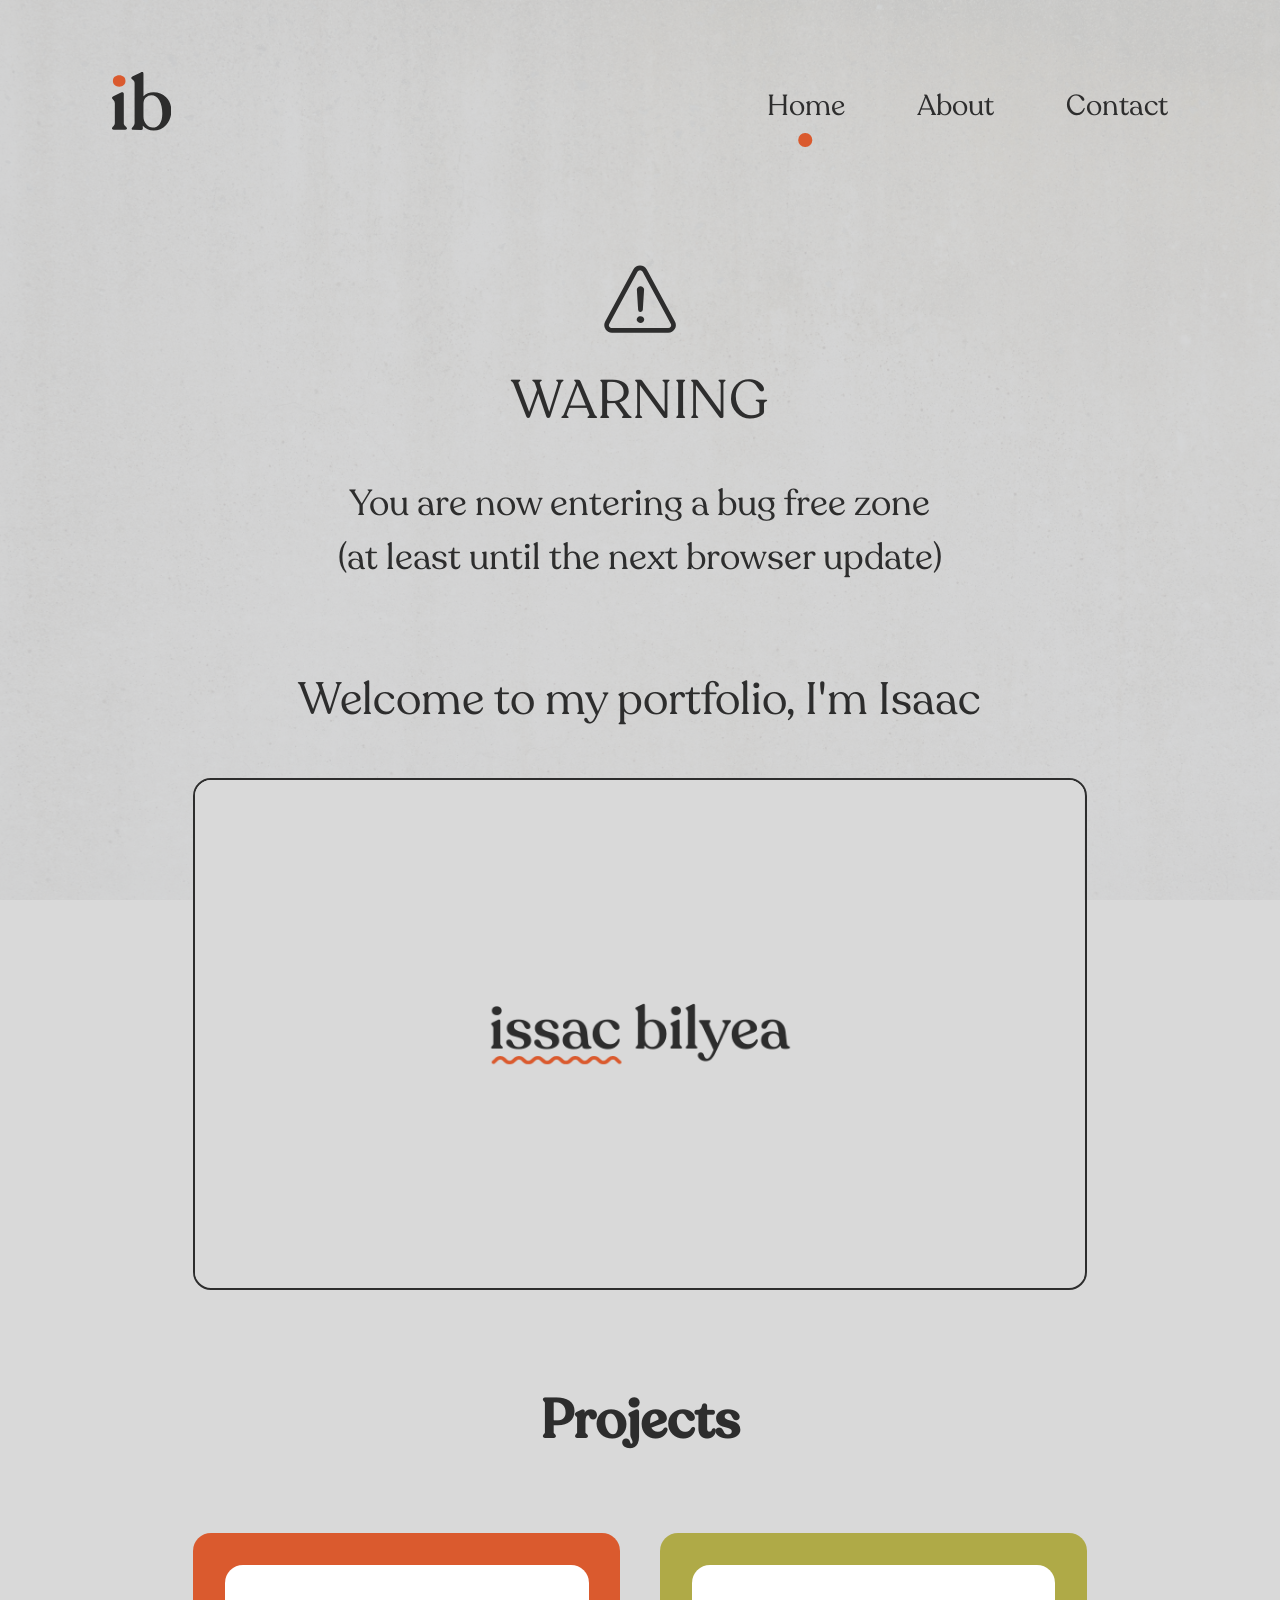
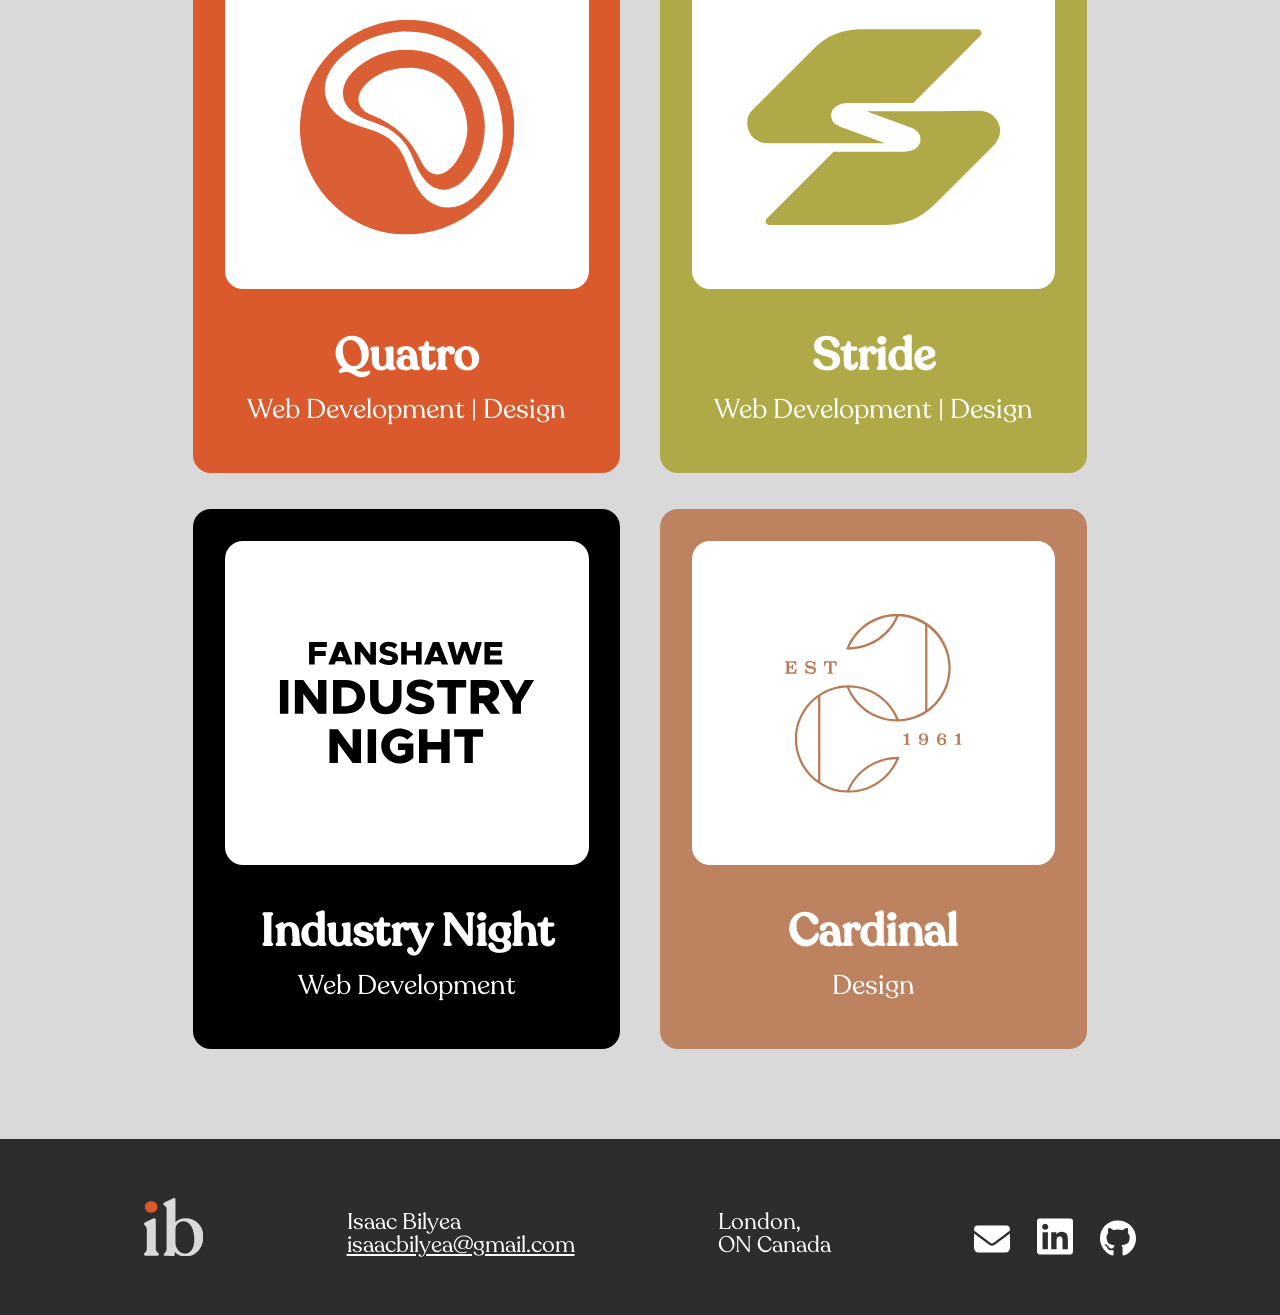
==== commit b6ebc838: "Add responsive home page styling Add responsive home page styling" ====
--- a/index.html
+++ b/index.html
@@ -87,32 +87,40 @@
       <div class="project-image">
         <img src="images/quatro.svg" alt="">
       </div>
-      <h3>Quatro</h3>
-      <p>Web Development | Design</p>
+      <div class="project-text">
+        <h3>Quatro</h3>
+        <p>Web Development | Design</p>
+      </div>
     </div>
 
     <div class="project-card col-span-full m-col-start-7 m-col-end-12">
       <div class="project-image">
         <img src="images/stride.svg" alt="">
       </div>
-      <h3>Stride</h3>
-      <p>Web Development | Design</p>
+      <div class="project-text">
+        <h3>Stride</h3>
+        <p>Web Development | Design</p>
+      </div>
     </div>
 
     <div class="project-card col-span-full m-col-start-2 m-col-end-7">
       <div class="project-image">
         <img src="images/industry-night.svg" alt="">
       </div>
-      <h3>Industry Night</h3>
-      <p>Web Development</p>
+      <div class="project-text">
+        <h3>Industry Night</h3>
+        <p>Web Development</p>
+      </div>
     </div>
 
     <div class="project-card col-span-full m-col-start-7 m-col-end-12">
       <div class="project-image">
         <img src="images/cardinal.svg" alt="">
       </div>
-      <h3>Cardinal</h3>
-      <p>Design</p>
+      <div class="project-text">
+        <h3>Cardinal</h3>
+        <p>Design</p>
+      </div>
     </div>
 
   </section>
--- a/css/main.css
+++ b/css/main.css
@@ -1 +1 @@
-@font-face{font-family:"Recoleta";src:url("../fonts/Recoleta-Regular.otf") format("opentype"),url("../fonts/Recoleta-Regular.woff2") format("woff2"),url("../fonts/Recoleta-Regular.woff") format("woff");font-weight:400;font-style:normal}@font-face{font-family:"Recoleta";src:url("../fonts/Recoleta-Medium.otf") format("opentype"),url("../fonts/Recoleta-Medium.woff2") format("woff2"),url("../fonts/Recoleta-Medium.woff") format("woff");font-weight:500;font-style:normal}body{font-family:"Recoleta",Georgia,serif}h1,h2{font-family:"Recoleta",Georgia,serif}.hidden{display:none}img,embed,object,video,picture{max-width:100%}html,body{height:100%;min-height:100vh;margin:0;font-size:14px;font-weight:400;box-sizing:border-box;background-color:#d9d9d9;scroll-behavior:smooth;position:relative;line-height:1.5;z-index:0}body::before{content:"";position:fixed;top:0;left:0;width:100%;height:100%;background-image:url("../../images/background.jpg");background-size:cover;opacity:.1;z-index:-1}*,*::before,*::after{box-sizing:inherit}.mobile-break{display:block}body.menu-open{overflow:hidden}@media screen and (min-width: 768px){html,body{font-size:16px}.mobile-break{display:none}}@media screen and (min-width: 1200px){html,body{font-size:18px}.desktop-break{display:block}}#main-header{margin:4rem auto 1rem auto;padding:0 4rem;max-width:1200px;position:relative}#main-header .logo{height:3.25rem}#main-header #hamburger-menu{cursor:pointer;width:1.75rem;height:1.5rem;position:absolute;top:1rem;right:4rem;z-index:5}#main-header #hamburger-menu div{width:100%;height:.25rem;background-color:#2d2d2d;position:absolute;transition:.3s ease;border-radius:1rem}#main-header #hamburger-menu #line1{margin:0;left:25%}#main-header #hamburger-menu #line2{width:2.5rem;margin-top:.625rem;transform-origin:center;transform:scaleX(1)}#main-header #hamburger-menu #line3{margin-top:1.25rem;left:25%}#main-header #hamburger-menu.activate #line1{transform:rotate(45deg) translate(0.4375rem, 0.4375rem);width:2.5rem;left:0;background-color:#fff}#main-header #hamburger-menu.activate #line2{transform:scaleX(0);opacity:0;transition:.2s ease-in-out;background-color:#fff}#main-header #hamburger-menu.activate #line3{transform:rotate(-45deg) translate(0.4375rem, -0.4375rem);width:2.5rem;left:0;background-color:#fff}#main-header #main-nav{display:none;animation:slideIn 300ms ease-in-out;height:100vh;position:fixed;background-color:#2d2d2d;z-index:4;top:0;bottom:0;left:0;right:0;border-left:5px solid #fff}#main-header #main-nav.show{display:flex;justify-content:center;align-items:center;text-align:center}#main-header #main-nav.show .menu-item{animation:fadeIn .5s ease-in-out forwards;opacity:0}#main-header #main-nav.show .menu-item:nth-of-type(1){animation-delay:.2s}#main-header #main-nav.show .menu-item:nth-of-type(2){animation-delay:.3s}#main-header #main-nav.show .menu-item:nth-of-type(3){animation-delay:.4s}#main-header #main-nav ul{display:flex;flex-direction:column;list-style:none;padding:0;margin:0}#main-header #main-nav ul li.active::before{content:"";position:absolute;top:50%;left:50%;width:4rem;height:4rem;background-color:#da5a2e;border-radius:50%;transform:translate(-50%, -50%);z-index:-1}#main-header #main-nav li:not(#menu-dot){margin:1rem;position:relative}#main-header #main-nav a{text-decoration:none;color:#fff;font-size:3rem}@keyframes slideIn{0%{width:0}100%{width:100%}}@keyframes fadeIn{0%{opacity:0}100%{opacity:1}}@media screen and (min-width: 768px){#main-header{margin-bottom:1.5rem}}@media screen and (min-width: 1200px){#main-header{display:flex;flex-direction:row;justify-content:space-between;align-items:center;margin-bottom:2rem}#main-header #hamburger-menu{display:none}#main-header #main-nav{display:block;position:relative;height:auto;background-color:rgba(0,0,0,0);border-left:none;animation:none}#main-header #main-nav.show{display:block}#main-header #main-nav ul{flex-direction:row}#main-header #main-nav ul li.active::before{display:none}#main-header #main-nav li:not(#menu-dot){margin:0rem;margin-left:4rem}#main-header #main-nav a{font-size:1.6rem;display:block;color:#2d2d2d}#main-header #main-nav .menu-item{animation:none;opacity:1}#main-header #main-nav #menu-dot{position:absolute;bottom:-1.1rem;width:.75rem;height:.75rem;background-color:#da5a2e;border-radius:50%;transition:left .3s ease;left:calc(16.66% + 1.7rem);transform:translateX(-50%)}#main-header #main-nav ul li.active~#menu-dot{left:calc(16.66% + 1.75rem)}#main-header #main-nav ul li:nth-child(2).active~#menu-dot{left:calc(50% + 1.3rem)}#main-header #main-nav ul li:nth-child(3).active~#menu-dot{left:calc(83.33% + 1.6rem)}#main-header #main-nav ul li:nth-child(1):hover~#menu-dot{left:calc(16.66% + 1.75rem)}#main-header #main-nav ul li:nth-child(2):hover~#menu-dot{left:calc(50% + 1.3rem)}#main-header #main-nav ul li:nth-child(3):hover~#menu-dot{left:calc(83.33% + 1.6rem)}}footer{text-align:center;background-color:#2d2d2d;background-size:100vw;color:#fff;padding:3.25rem 4rem;font-size:1.25rem}footer #footer-con{max-width:1200px;margin:0 auto;padding:0 4rem}footer #footer-con .logo{height:3.25rem}footer #footer-con .logo-letter{fill:#d9d9d9}footer #footer-con p{margin:0;margin-top:2rem;line-height:1.5}footer #footer-con a{color:#fff}footer #footer-con #sm-links{display:flex;justify-content:center;align-items:center;gap:1.5rem;margin-top:2rem}footer #footer-con #sm-links img{width:2rem}@media screen and (min-width: 1200px){footer #footer-con{display:flex;align-items:flex-end;justify-content:space-between;text-align:left}footer #footer-con p,footer #footer-con a{line-height:1;margin-top:0}footer #footer-con #sm-links{align-items:flex-end;margin-top:0;margin-bottom:-0.3rem}}#intro-con #warning-intro{text-align:center;margin-top:2rem}#intro-con #warning-intro :nth-child(2){font-size:2rem;margin:1rem 0}#intro-con #warning-intro :nth-child(3){font-size:1.2rem}#intro-con #welcome{font-size:1.5rem;text-align:center}#intro-con #video-con{border-radius:1.5rem;border:2px solid #2d2d2d;overflow:hidden}#intro-con .plyr--video{--plyr-color-main: #2d2d2d;--plyr-control-icon-size: 1rem;--plyr-control-radius: 1.25rem;--plyr-font-family: "Recoleta", Georgia, sans-serif;--plyr-control-spacing: 1rem;--plyr-range-fill-background: #fff;--plyr-range-thumb-background: #DA5A2E}#projects-con{margin-bottom:5rem}#projects-con h2{font-size:3rem;text-align:center;margin:4rem 0 1rem 0}#projects-con .project-card{margin-top:2rem;color:#fff;padding:1.5rem 1.5rem 1rem 1.5rem;border-radius:1.5rem;height:30rem;overflow:hidden;position:relative;transition:all .25s ease-in-out;text-align:center}#projects-con .project-card .project-image{width:100%;height:20rem;background-color:#fff;border-radius:1.5rem;transition:all .25s ease-in-out;display:flex;align-items:center}#projects-con .project-card img{width:100%;padding:3rem;height:17rem}#projects-con .project-card h3{font-size:2.25rem;margin:0;margin-top:1.25rem;transition:opacity .3s ease-in-out}#projects-con .project-card p{font-size:1.2rem;margin:0;transition:opacity .3s ease-in-out}#projects-con .project-card:nth-child(2){background-color:#da5a2e}#projects-con .project-card:nth-child(3){background-color:#afaa47}#projects-con .project-card:nth-child(4){background-color:#000}#projects-con .project-card:nth-child(5){background-color:#bd8360}#projects-con .project-card:hover h3,#projects-con .project-card:hover p{opacity:0}#projects-con .project-card:hover .project-image{height:100%;border-radius:1.5rem}#projects-con .project-card:hover{cursor:pointer;padding:1.5rem}#about-me #about-me-image{min-width:100%;min-height:100%;height:30rem;margin:0 auto;border-radius:2rem;background-color:#2d2d2d;padding:1.5rem 1.5rem 4rem 1.5rem;margin-top:2rem}#about-me #about-me-image img{width:100%;height:100%;border-radius:1.5rem;-o-object-fit:cover;object-fit:cover}#about-me #about-me-image p{color:#fff;text-align:center;font-size:1.5rem;margin:0;margin-top:.5rem}#about-me #about-me-text{padding:0 .5rem;margin-top:4rem}#about-me #about-me-text h3{font-size:1.75rem;font-weight:500;margin:0}#about-me #about-me-contact{font-size:1.65rem;text-align:center;margin:3rem 0}#about-me #about-me-contact a{color:inherit}@media screen and (min-width: 768px){#about-me{margin-top:4rem}#about-me #about-me-image{margin-top:0rem}#about-me #about-me-text{font-size:1rem;margin-top:0rem;margin-left:1rem;display:flex;flex-direction:column;justify-content:center}#about-me #about-me-contact{font-size:1.5rem;margin-top:4rem}}@media screen and (min-width: 1200px){#about-me{margin-top:6rem}#about-me #about-me-text{font-size:1.2rem;margin-top:0rem}#about-me #about-me-text h2{font-size:2rem}#about-me #about-me-contact{font-size:1.75rem;margin:5rem 0}}#contact-form{margin-top:4rem}#contact-form #form-text{text-align:center}#contact-form #form-text h3,#contact-form #form-text h4,#contact-form #form-text h5{margin:.75rem 0}#contact-form #form-text h3{font-size:1.5rem;font-weight:500}#contact-form #form-text h4{font-size:1.15rem;font-weight:400}#contact-form #form-text h5{font-weight:400}#contact-form #form-input{margin-top:1rem}#contact-form #form-input input[type=text],#contact-form #form-input textarea{display:flex;flex-direction:column;width:100%;font-size:.75rem;margin-bottom:.5rem;padding:.5rem 0rem .6rem .5rem;border:1px solid #2d2d2d;font-family:"Recoleta",Georgia,serif;color:#2d2d2d;max-width:100%;background-color:rgba(0,0,0,0)}#contact-form #form-input textarea{height:5rem;padding:.35rem 0rem 0rem .5rem}#contact-form #form-input input[type=submit]{background-color:#2d2d2d;color:#fff;border-color:#2d2d2d;font-family:"Recoleta",Georgia,serif;padding:.4rem 1.5rem;border:none;font-size:.75rem;margin-bottom:5rem}#contact-form #form-input input:focus,#contact-form #form-input textarea:focus{outline:none}@media screen and (min-width: 768px){#contact-form #form-text h3{font-size:1.5rem}#contact-form #form-text h4{font-size:1.3rem}#contact-form #form-text h5{font-size:1.1rem}#contact-form #form-input input[type=text],#contact-form #form-input textarea{font-size:1rem;margin-bottom:.75rem;margin-top:1rem;border:1.75px solid #2d2d2d}#contact-form #form-input input[type=submit]{font-size:1rem;padding:.5rem 2.25rem}}@media screen and (min-width: 1200px){#contact-form #form-text h3{font-size:1.75rem}#contact-form #form-text h4{font-size:1.5rem}#contact-form #form-text h5{font-size:1.35rem}#contact-form #form-input input[type=text],#contact-form #form-input textarea{font-size:1.1rem;margin-bottom:1rem}#contact-form #form-input input[type=submit]{font-size:1.1rem;padding:.5rem 2.25rem}}/*# sourceMappingURL=main.css.map */+@font-face{font-family:"Recoleta";src:url("../fonts/Recoleta-Regular.otf") format("opentype"),url("../fonts/Recoleta-Regular.woff2") format("woff2"),url("../fonts/Recoleta-Regular.woff") format("woff");font-weight:400;font-style:normal}@font-face{font-family:"Recoleta";src:url("../fonts/Recoleta-Medium.otf") format("opentype"),url("../fonts/Recoleta-Medium.woff2") format("woff2"),url("../fonts/Recoleta-Medium.woff") format("woff");font-weight:500;font-style:normal}body{font-family:"Recoleta",Georgia,serif}h1,h2,h3{font-family:"Recoleta",Georgia,serif}.hidden{display:none}img,embed,object,video,picture{max-width:100%}html,body{height:100%;min-height:100vh;margin:0;font-size:14px;font-weight:400;box-sizing:border-box;background-color:#d9d9d9;scroll-behavior:smooth;position:relative;line-height:1.5;z-index:0}body::before{content:"";position:fixed;top:0;left:0;width:100%;height:100%;background-image:url("../../images/background.jpg");background-size:cover;opacity:.1;z-index:-1}*,*::before,*::after{box-sizing:inherit}.mobile-break{display:block}body.menu-open{overflow:hidden}@media screen and (min-width: 768px){html,body{font-size:16px}.mobile-break{display:none}}@media screen and (min-width: 1200px){html,body{font-size:18px}.desktop-break{display:block}}#main-header{margin:4rem auto 1rem auto;padding:0 4rem;max-width:1200px;position:relative}#main-header .logo{height:3.25rem}#main-header #hamburger-menu{cursor:pointer;width:1.75rem;height:1.5rem;position:absolute;top:1rem;right:4rem;z-index:5}#main-header #hamburger-menu div{width:100%;height:.25rem;background-color:#2d2d2d;position:absolute;transition:.3s ease;border-radius:1rem}#main-header #hamburger-menu #line1{margin:0;left:25%}#main-header #hamburger-menu #line2{width:2.5rem;margin-top:.625rem;transform-origin:center;transform:scaleX(1)}#main-header #hamburger-menu #line3{margin-top:1.25rem;left:25%}#main-header #hamburger-menu.activate #line1{transform:rotate(45deg) translate(0.4375rem, 0.4375rem);width:2.5rem;left:0;background-color:#fff}#main-header #hamburger-menu.activate #line2{transform:scaleX(0);opacity:0;transition:.2s ease-in-out;background-color:#fff}#main-header #hamburger-menu.activate #line3{transform:rotate(-45deg) translate(0.4375rem, -0.4375rem);width:2.5rem;left:0;background-color:#fff}#main-header #main-nav{display:none;animation:slideIn 300ms ease-in-out;height:100vh;position:fixed;background-color:#2d2d2d;z-index:4;top:0;bottom:0;left:0;right:0;border-left:5px solid #fff}#main-header #main-nav.show{display:flex;justify-content:center;align-items:center;text-align:center}#main-header #main-nav.show .menu-item{animation:fadeIn .5s ease-in-out forwards;opacity:0}#main-header #main-nav.show .menu-item:nth-of-type(1){animation-delay:.2s}#main-header #main-nav.show .menu-item:nth-of-type(2){animation-delay:.3s}#main-header #main-nav.show .menu-item:nth-of-type(3){animation-delay:.4s}#main-header #main-nav ul{display:flex;flex-direction:column;list-style:none;padding:0;margin:0}#main-header #main-nav ul li.active::before{content:"";position:absolute;top:50%;left:50%;width:4rem;height:4rem;background-color:#da5a2e;border-radius:50%;transform:translate(-50%, -50%);z-index:-1}#main-header #main-nav li:not(#menu-dot){margin:1rem;position:relative}#main-header #main-nav a{text-decoration:none;color:#fff;font-size:3rem}@keyframes slideIn{0%{width:0}100%{width:100%}}@keyframes fadeIn{0%{opacity:0}100%{opacity:1}}@media screen and (min-width: 768px){#main-header{margin-bottom:1.5rem}}@media screen and (min-width: 1200px){#main-header{display:flex;flex-direction:row;justify-content:space-between;align-items:center;margin-bottom:2rem}#main-header #hamburger-menu{display:none}#main-header #main-nav{display:block;position:relative;height:auto;background-color:rgba(0,0,0,0);border-left:none;animation:none}#main-header #main-nav.show{display:block}#main-header #main-nav ul{flex-direction:row}#main-header #main-nav ul li.active::before{display:none}#main-header #main-nav li:not(#menu-dot){margin:0rem;margin-left:4rem}#main-header #main-nav a{font-size:1.6rem;display:block;color:#2d2d2d}#main-header #main-nav .menu-item{animation:none;opacity:1}#main-header #main-nav #menu-dot{position:absolute;bottom:-1.1rem;width:.75rem;height:.75rem;background-color:#da5a2e;border-radius:50%;transition:left .3s ease;left:calc(16.66% + 1.7rem);transform:translateX(-50%)}#main-header #main-nav ul li.active~#menu-dot{left:calc(16.66% + 1.75rem)}#main-header #main-nav ul li:nth-child(2).active~#menu-dot{left:calc(50% + 1.3rem)}#main-header #main-nav ul li:nth-child(3).active~#menu-dot{left:calc(83.33% + 1.6rem)}#main-header #main-nav ul li:nth-child(1):hover~#menu-dot{left:calc(16.66% + 1.75rem)}#main-header #main-nav ul li:nth-child(2):hover~#menu-dot{left:calc(50% + 1.3rem)}#main-header #main-nav ul li:nth-child(3):hover~#menu-dot{left:calc(83.33% + 1.6rem)}}footer{text-align:center;background-color:#2d2d2d;background-size:100vw;color:#fff;padding:3.25rem 4rem;font-size:1.25rem}footer #footer-con{max-width:1200px;margin:0 auto;padding:0 4rem}footer #footer-con .logo{height:3.25rem}footer #footer-con .logo-letter{fill:#d9d9d9}footer #footer-con p{margin:0;margin-top:2rem;line-height:1.5}footer #footer-con a{color:#fff}footer #footer-con #sm-links{display:flex;justify-content:center;align-items:center;gap:1.5rem;margin-top:2rem}footer #footer-con #sm-links img{width:2rem}@media screen and (min-width: 1200px){footer #footer-con{display:flex;align-items:flex-end;justify-content:space-between;text-align:left}footer #footer-con p,footer #footer-con a{line-height:1;margin-top:0}footer #footer-con #sm-links{align-items:flex-end;margin-top:0;margin-bottom:-0.3rem}}#intro-con #warning-intro{text-align:center;margin-top:2rem;color:#2d2d2d}#intro-con #warning-intro :nth-child(2){font-size:2rem;margin:1rem 0}#intro-con #warning-intro :nth-child(3){font-size:1.2rem}#intro-con #welcome{font-size:1.5rem;text-align:center;color:#2d2d2d}#intro-con #video-con{border-radius:1rem;border:2px solid #2d2d2d;overflow:hidden}#intro-con .plyr--video{--plyr-color-main: #2d2d2d;--plyr-control-icon-size: 1rem;--plyr-control-radius: 1.25rem;--plyr-font-family: "Recoleta", Georgia, sans-serif;--plyr-control-spacing: 1rem;--plyr-range-fill-background: #fff;--plyr-range-thumb-background: #DA5A2E}#projects-con{margin-bottom:5rem}#projects-con h2{font-size:3rem;text-align:center;margin:4rem 0 1rem 0;color:#2d2d2d}#projects-con .project-card{margin-top:2rem;color:#fff;padding:1.75rem 1.75rem 0rem 1.75rem;border-radius:1.5rem;height:31rem;overflow:hidden;position:relative;text-align:center;cursor:pointer}#projects-con .project-card .project-image{width:100%;height:20rem;background-color:#fff;border-radius:1.5rem;display:flex;align-items:center}#projects-con .project-card .project-image img{width:100%;padding:3rem;height:100%}#projects-con .project-card .project-text{padding:2rem 0;line-height:2.75rem}#projects-con .project-card .project-text h3{font-size:2.6rem;margin:0}#projects-con .project-card .project-text p{font-size:1.4rem;margin:0}#projects-con .project-card:nth-child(2){background-color:#da5a2e}#projects-con .project-card:nth-child(3){background-color:#afaa47}#projects-con .project-card:nth-child(4){background-color:#000}#projects-con .project-card:nth-child(5){background-color:#bd8360}#projects-con .project-card:nth-child(5) img{height:85%}@media screen and (min-width: 768px){#intro-con #warning-intro{margin-top:2rem}#intro-con #warning-intro :nth-child(2){font-size:2.25rem;margin:1rem 0}#intro-con #warning-intro :nth-child(3){font-size:1.5rem}#intro-con #welcome{font-size:1.75rem}#projects-con .project-card{height:24rem;padding:1.4rem 1.4rem 0rem 1.4rem;border-radius:1rem}#projects-con .project-card .project-image{height:15rem;border-radius:1rem}#projects-con .project-card .project-image img{padding:2rem}#projects-con .project-card .project-text{padding:1.65rem 0;line-height:2.25rem}#projects-con .project-card .project-text h3{font-size:2rem}#projects-con .project-card .project-text p{font-size:1.2rem}}@media screen and (min-width: 1200px){#intro-con #warning-intro{margin-top:5rem}#intro-con #warning-intro img{width:4rem}#intro-con #warning-intro :nth-child(2){font-size:3rem;margin:1rem 0}#intro-con #warning-intro :nth-child(3){font-size:2rem}#intro-con #welcome{font-size:2.5rem}#projects-con{transition:all .25s ease-in-out}#projects-con h2{font-size:3rem;margin:5rem 0 2rem 0}#projects-con .project-card{height:30rem;padding:1.75rem 1.75rem 1.75rem 1.75rem}#projects-con .project-card .project-image{transition:all .25s ease-in-out;height:18rem}#projects-con .project-card .project-image img{height:18rem;padding:3rem}#projects-con .project-card .project-text{padding:2.25rem 0;line-height:3rem}#projects-con .project-card .project-text h3{font-size:2.5rem;transition:opacity .3s ease-in-out}#projects-con .project-card .project-text p{font-size:1.5rem;transition:opacity .3s ease-in-out}#projects-con .project-card:hover h3,#projects-con .project-card:hover p{opacity:0}#projects-con .project-card:hover .project-image{height:100%}#projects-con .project-card:nth-child(5) img{height:16rem}}#about-me #about-me-image{min-width:80%;max-width:80%;height:30rem;margin:0 auto;border-radius:2rem;background-color:#2d2d2d;padding:1.5rem 1.5rem 4rem 1.5rem;margin-top:2rem}#about-me #about-me-image img{width:100%;height:100%;border-radius:1.5rem;-o-object-fit:cover;object-fit:cover}#about-me #about-me-image p{color:#fff;text-align:center;font-size:1.5rem;margin:0;margin-top:.5rem;font-weight:500}#about-me #about-me-text{padding:0 .5rem;margin-top:3rem;text-align:center}#about-me #about-me-text h3{font-size:1.75rem;font-weight:500;margin:0}#about-me #about-me-contact{font-size:1.65rem;text-align:center;margin:3rem 0}#about-me #about-me-contact a{color:inherit}@media screen and (min-width: 768px){#about-me{margin-top:4rem}#about-me #about-me-image{margin-top:0rem;min-width:100%;min-height:100%}#about-me #about-me-text{font-size:1rem;margin-top:0rem;margin-left:1rem;display:flex;flex-direction:column;justify-content:center;text-align:left}#about-me #about-me-contact{font-size:1.5rem;margin-top:4rem}}@media screen and (min-width: 1200px){#about-me{margin-top:6rem}#about-me #about-me-text{font-size:1.2rem;margin-top:0rem}#about-me #about-me-text h2{font-size:2rem}#about-me #about-me-contact{font-size:1.75rem;margin:5rem 0}}#contact-form{margin-top:4rem}#contact-form #form-text{text-align:center}#contact-form #form-text h3,#contact-form #form-text h4,#contact-form #form-text h5{margin:.75rem 0}#contact-form #form-text h3{font-size:1.5rem;font-weight:500}#contact-form #form-text h4{font-size:1.15rem;font-weight:400}#contact-form #form-text h5{font-weight:400}#contact-form #form-input{margin-top:1rem}#contact-form #form-input input[type=text],#contact-form #form-input textarea{display:flex;flex-direction:column;width:100%;font-size:.75rem;margin-bottom:.5rem;padding:.5rem 0rem .6rem .5rem;border:1px solid #2d2d2d;font-family:"Recoleta",Georgia,serif;color:#2d2d2d;max-width:100%;background-color:rgba(0,0,0,0)}#contact-form #form-input textarea{height:5rem;padding:.35rem 0rem 0rem .5rem}#contact-form #form-input input[type=submit]{background-color:#2d2d2d;color:#fff;border-color:#2d2d2d;font-family:"Recoleta",Georgia,serif;padding:.4rem 1.5rem;border:none;font-size:.75rem;margin-bottom:5rem}#contact-form #form-input input:focus,#contact-form #form-input textarea:focus{outline:none}@media screen and (min-width: 768px){#contact-form #form-text h3{font-size:1.5rem}#contact-form #form-text h4{font-size:1.3rem}#contact-form #form-text h5{font-size:1.1rem}#contact-form #form-input input[type=text],#contact-form #form-input textarea{font-size:1rem;margin-bottom:.75rem;margin-top:1rem;border:1.75px solid #2d2d2d}#contact-form #form-input input[type=submit]{font-size:1rem;padding:.5rem 2.25rem}}@media screen and (min-width: 1200px){#contact-form #form-text h3{font-size:1.75rem}#contact-form #form-text h4{font-size:1.5rem}#contact-form #form-text h5{font-size:1.35rem}#contact-form #form-input input[type=text],#contact-form #form-input textarea{font-size:1.1rem;margin-bottom:1rem}#contact-form #form-input input[type=submit]{font-size:1.1rem;padding:.5rem 2.25rem}}/*# sourceMappingURL=main.css.map */
